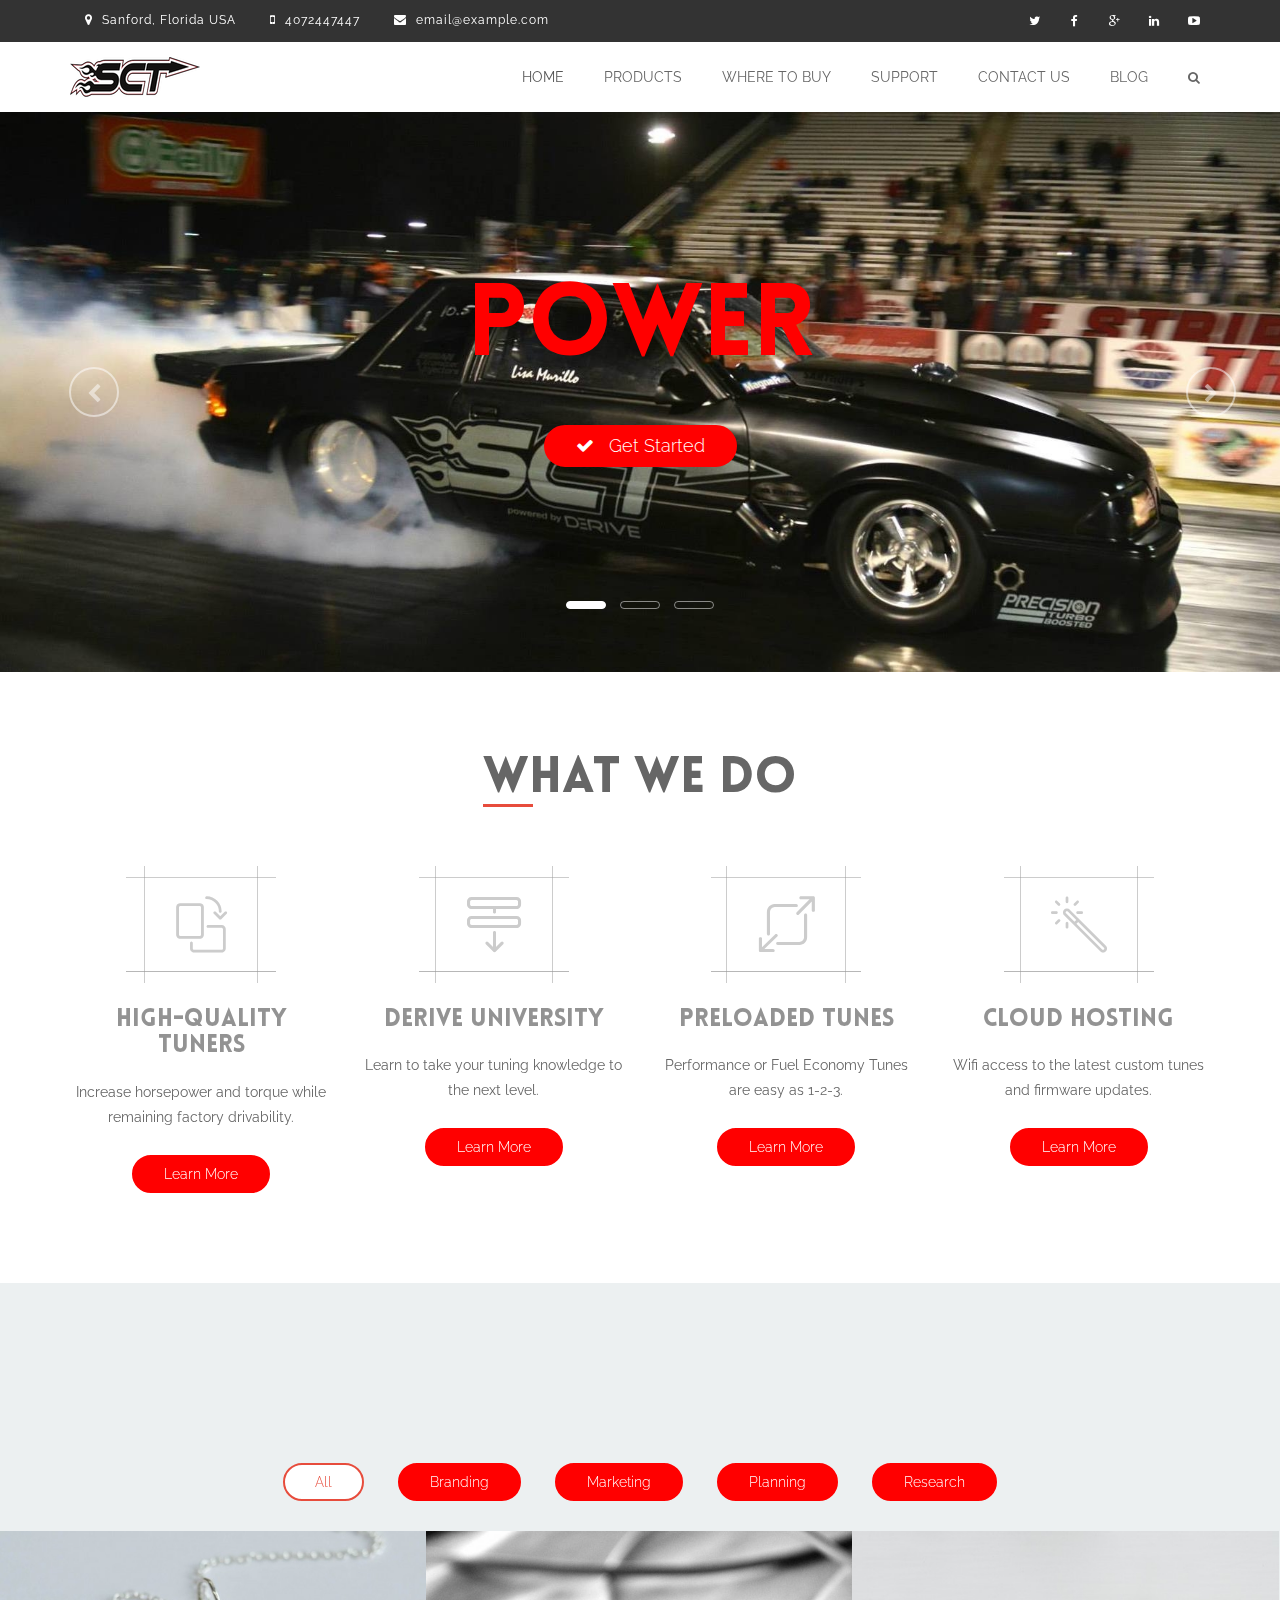
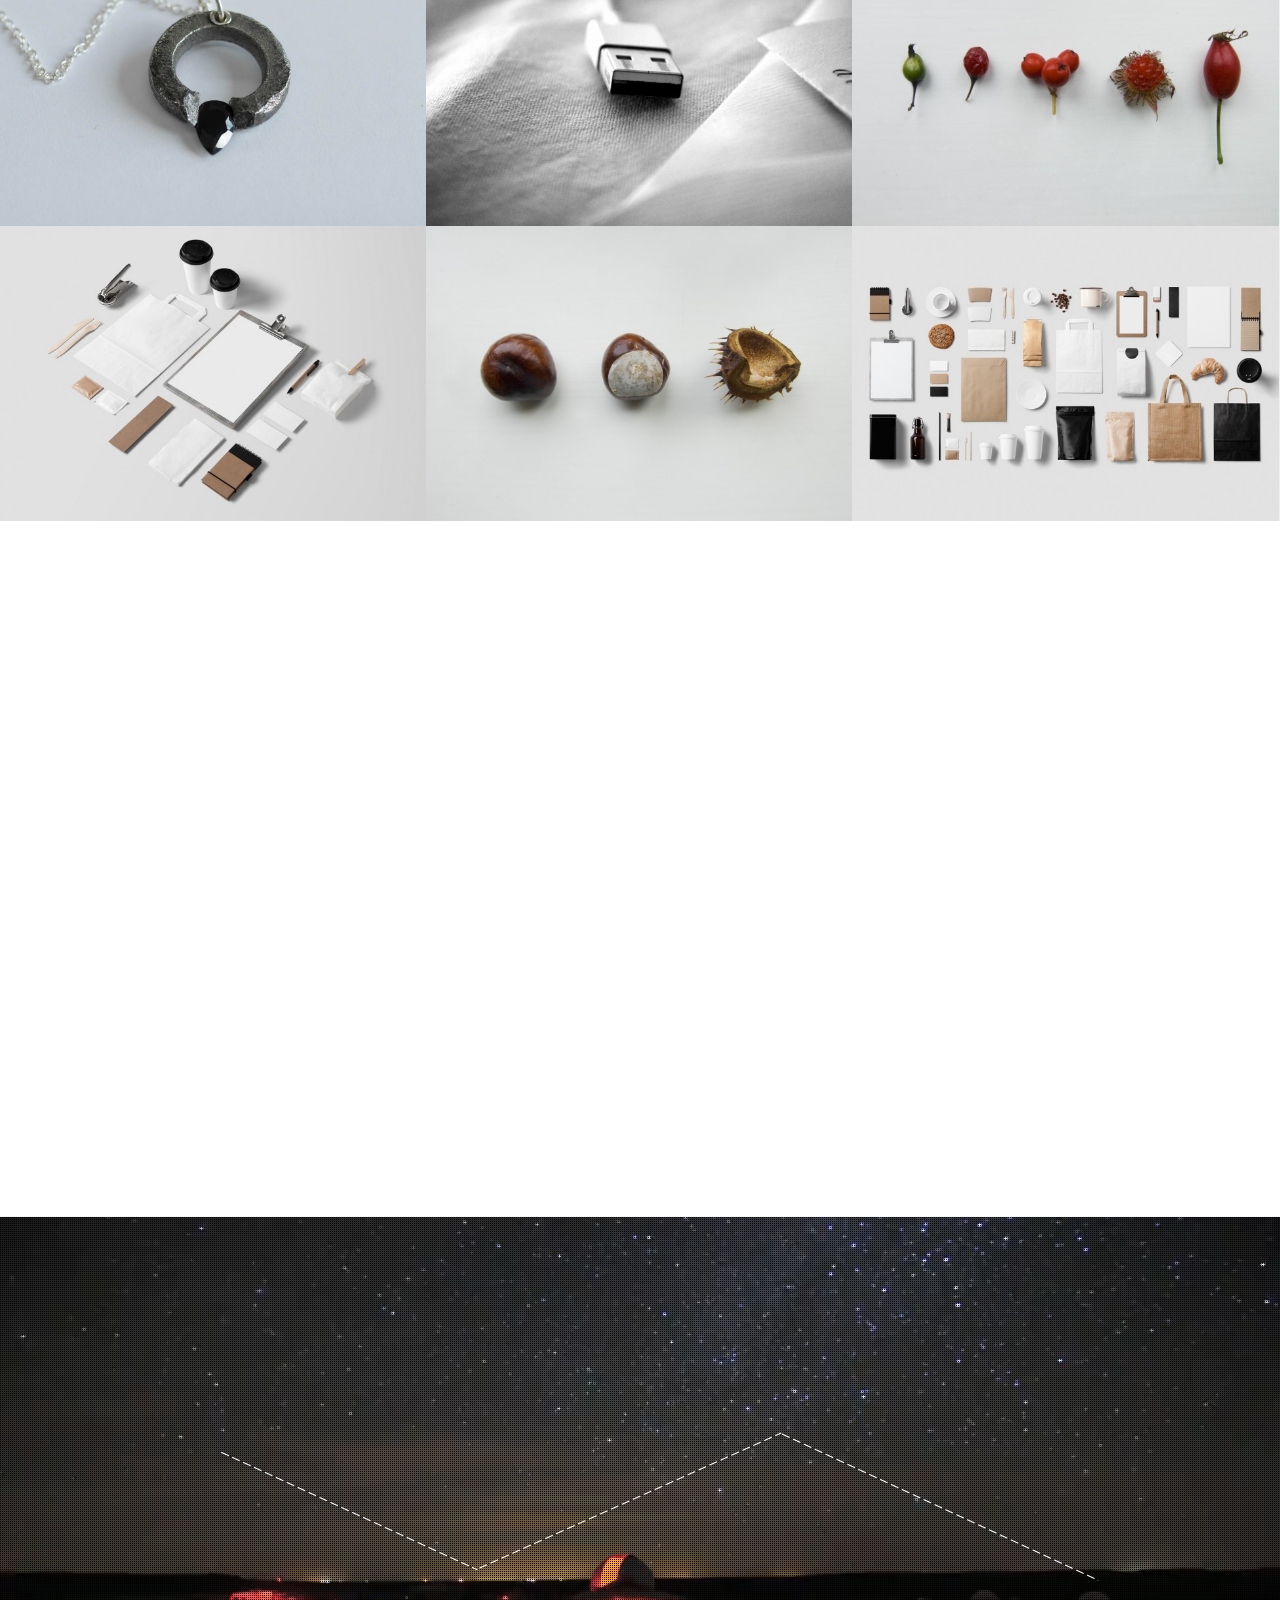
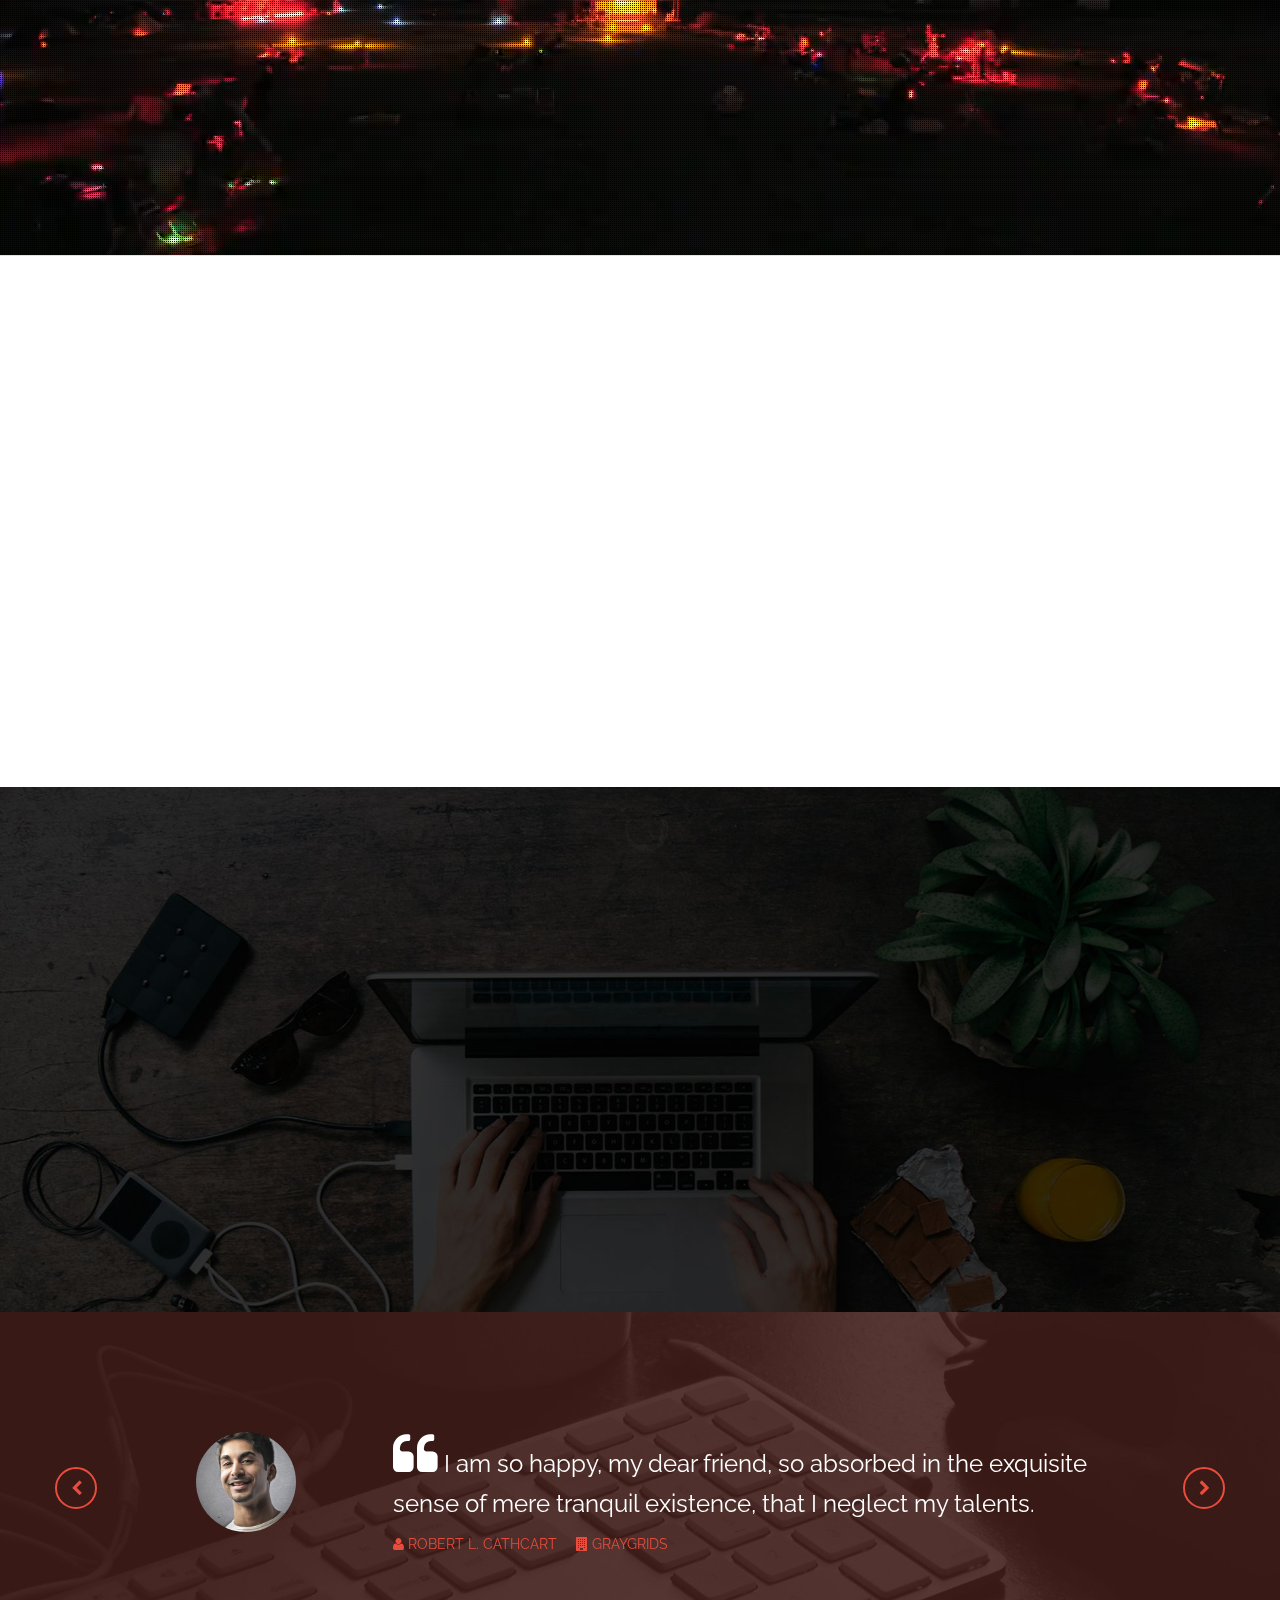
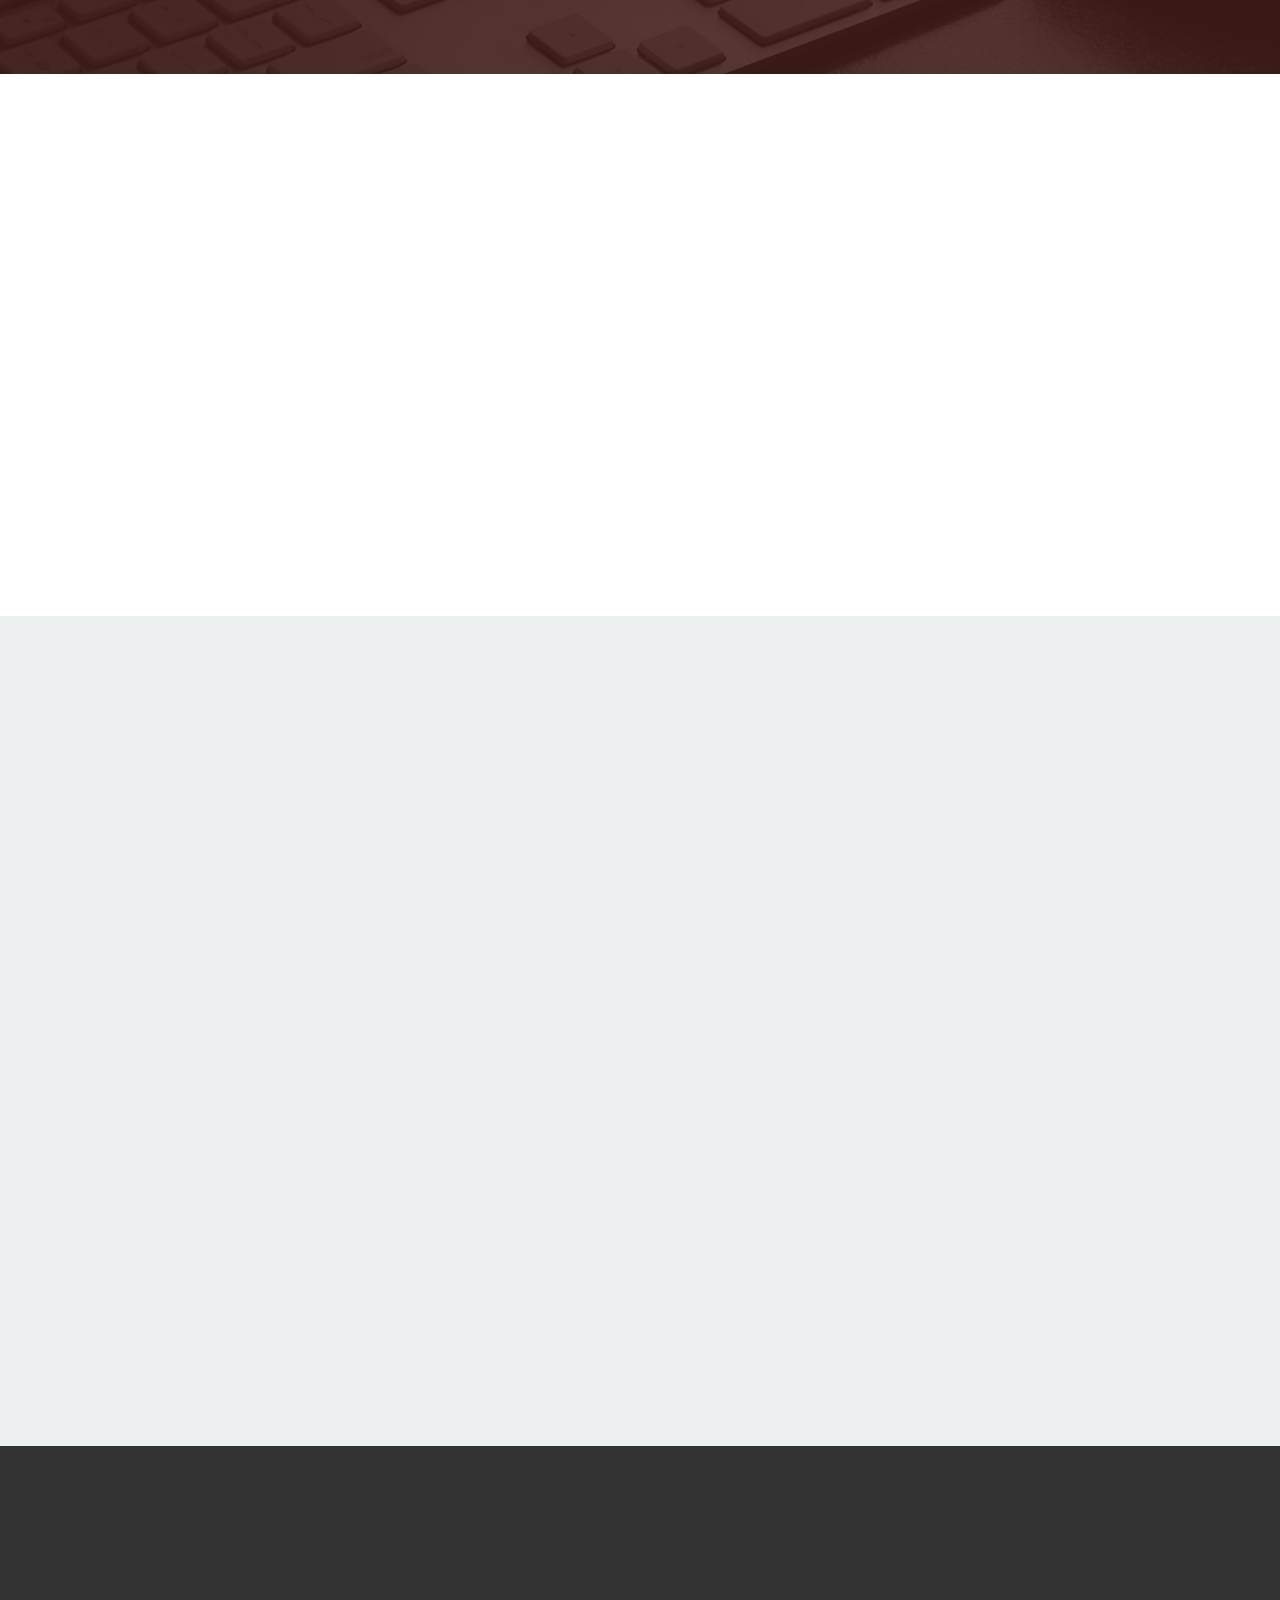
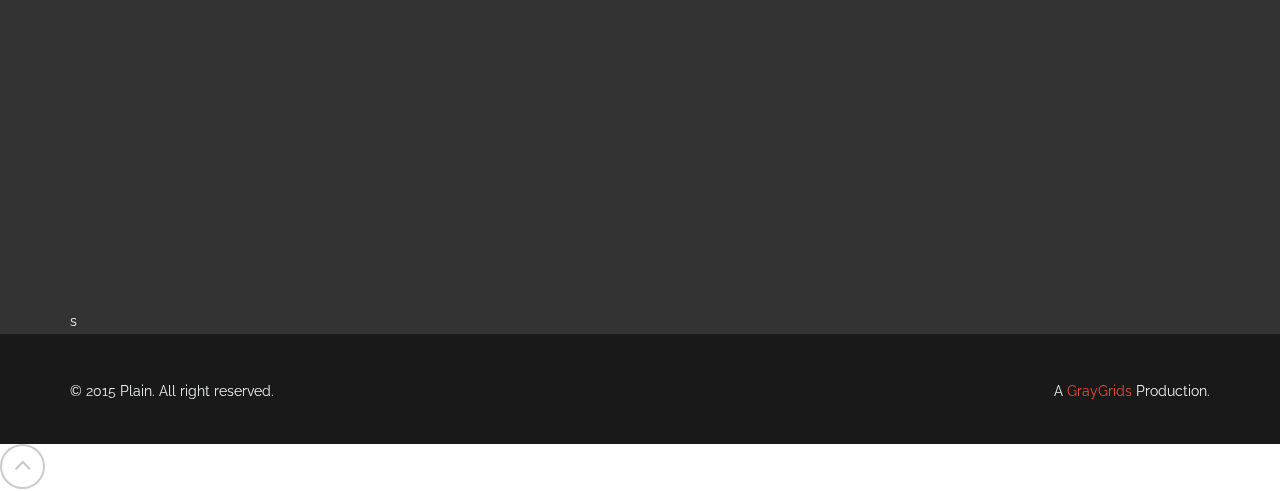
==== index.html @ a9fa66c8 "new images" ====
<!DOCTYPE html>
<html lang="en">

<head>
    <meta charset="utf-8">
    <meta name="viewport" content="width=device-width, initial-scale=1">
    <title>
        SCT Flash
    </title>
    <!-- Bootstrap -->
    <link rel="stylesheet" type="text/css" href="css/bootstrap.css">
    <!-- Main Style -->
    <link rel="stylesheet" type="text/css" href="css/main.css">
    <!-- Responsive Style -->
    <link rel="stylesheet" type="text/css" href="css/responsive.css">
    <!--Fonts-->
    <link rel="stylesheet" media="screen" href="css/font-awesome/font-awesome.min.css">
    <link rel="stylesheet" type="text/css" href="css/plain/plain-fonts.css">


    <link rel="stylesheet" type="text/css" href="css/lovelo/lovelo.css">
    <!-- Extras -->
    <link rel="stylesheet" type="text/css" href="css/owl/owl.carousel.css">
    <link rel="stylesheet" type="text/css" href="css/owl/owl.theme.css">
    <link rel="stylesheet" type="text/css" href="css/animate.css">
    <link rel="stylesheet" type="text/css" href="css/slicknav.css">




    <!-- HTML5 Shim and Respond.js IE8 support of HTML5 elements and media queries -->
    <!--[if lt IE 9]>
    <script src="https://oss.maxcdn.com/libs/html5shiv/3.7.0/html5shiv.js">
    </script>
    <script src="https://oss.maxcdn.com/libs/respond.js/1.4.2/respond.min.js">
    </script>
    <![endif]-->
</head>

<body>

    <!-- Header area wrapper starts -->
    <header id="header-wrap">

        <!-- Roof area starts -->
        <div id="roof" class="hidden-xs">
            <div class="container">

                <!-- Quick Contacts starts -->
                <div class="quick-contacts pull-left">
                    <span>
                <i class="fa fa-map-marker">
                </i>
                Sanford, Florida USA
              </span>
                    <span>
                <i class="fa fa-mobile-phone">
                </i>
                4072447447
              </span>
                    <span>
                <i class="fa fa-envelope">
                </i>
                <a class="__cf_email__" href="/cdn-cgi/l/email-protection" data-cfemail="056068646c6945607d64687569602b666a68">[email&#160;protected]</a><script data-cfhash='f9e31' type="text/javascript">/* <![CDATA[ */!function(t,e,r,n,c,a,p){try{t=document.currentScript||function(){for(t=document.getElementsByTagName('script'),e=t.length;e--;)if(t[e].getAttribute('data-cfhash'))return t[e]}();if(t&&(c=t.previousSibling)){p=t.parentNode;if(a=c.getAttribute('data-cfemail')){for(e='',r='0x'+a.substr(0,2)|0,n=2;a.length-n;n+=2)e+='%'+('0'+('0x'+a.substr(n,2)^r).toString(16)).slice(-2);p.replaceChild(document.createTextNode(decodeURIComponent(e)),c)}p.removeChild(t)}}catch(u){}}()/* ]]> */</script>
              </span>
                </div>
                <!-- Quick Contacts Ends -->

                <!-- Roof Social Links Starts-->
                <div class="social-links text-center pull-right">
                    <a href="#" class="social-link" data-toggle="tooltip" data-placement="bottom" title="Twitter">
                        <i class="fa fa-twitter">
                </i>
                    </a>
                    <a href="#" class="social-link" data-toggle="tooltip" data-placement="bottom" title="Facebook">
                        <i class="fa fa-facebook">
                </i>
                    </a>
                    <a href="#" class="social-link" data-toggle="tooltip" data-placement="bottom" title="Google+">
                        <i class="fa fa-google-plus">
                </i>
                    </a>
                    <a href="#" class="social-link" data-toggle="tooltip" data-placement="bottom" title="LinkedIn">
                        <i class="fa fa-linkedin">
                </i>
                    </a>
                    <a href="#" class="social-link" data-toggle="tooltip" data-placement="bottom" title="YouTube">
                        <i class="fa fa-youtube-play">
                </i>
                    </a>
                </div>
                <!-- Roof Social Links Ends-->

            </div>
        </div>
        <!-- Roof area Ends -->

        <!-- Header area starts -->
        <section id="header">

            <!-- Nav Menu with Logo area starts -->
            <div class="logo-menu">

                <!-- Navbar Starts -->
                <nav class="navbar navbar-default navbar-plain" role="navigation" data-spy="affix" data-offset-top="50">
                    <div class="container">

                        <!-- Brand and toggle get grouped for better mobile display -->
                        <div class="navbar-header">
                            <button type="button" class="navbar-toggle" data-toggle="collapse" data-target="#navbar">
                            </button>
                            <a class="navbar-brand" href="index.html">
                                <img src="images/rsz_sct-logo.png" alt="SCTFLASH HTML5 Template">
                            </a>
                        </div>
                        <!-- Brand and toggle menu for mobile ends -->

                        <!-- Navbar Starts -->
                        <div class="collapse navbar-collapse" id="navbar">
                            <ul class="nav navbar-nav animated-nav navbar-right">
                                <li class="active">
                                    <a href="/">
                       Home
                    </a>     
                                </li>
                                <li class="dropdown dropdown-toggle">
                                    <a href="#" data-toggle="dropdown">
                      Products
                    </a>
                                    <ul class="dropdown-menu">
                                        <li class="dropdown">
                                            <a href="#">
                          Tuners
                        </a>
                                            <ul class="dropdown-menu sub-menu">
                                                <li>
                                                    <a href="about.html">
                              X4
                            </a>
                                                </li>
                                                <li>
                                                    <a href="about2.html">
                              LivewireTS
                            </a>
                                                </li>
                                            </ul>
                                        </li>
                                        <li>
                                            <a href="services.html">
                          Software
                        </a>
                                            
                                        </li>
                                        <li class="dropdown">
                                            <a href="team.html">
                          Accessories
                        </a>
                                            <ul class="dropdown-menu sub-menu">
                                                <li>
                                                    <a href="team1.html">
                              Tuner Accessories
                            </a>
                                                </li>
                                                <li>
                                                    <a href="team2.html">
                              Branded Accessories
                            </a>
                                                </li>
                                                 
                                            </ul>
                                        </li>
                                      
                              
                                    
                                    </ul>
                                </li>
                                <li>
                                    <a href="#">
                      WHERE TO BUY 
                    </a>

                                   
                                </li>
                                <li class="dropdown dropdown-toggle">
                                    <a href="#" data-toggle="dropdown">
                      SUPPORT
                    </a>

                                    <ul class="dropdown-menu">
                                        <li>
                                            <a href="portfolio-col-3.html">
                          Downloads
                        </a>
                                        </li>
                                        <li>
                                            <a href="portfolio-col-4.html">
                          Portfolio (4 column)
                        </a>
                                        </li>
                                        <li>
                                            <a href="portfolio-item.html">
                          Single Project
                        </a>
                                        </li>

                                    </ul>

                                </li>

                                <li>
                                    <a href="#">
                      Contact Us
                    </a>

                                  

                                </li>

                                <li>
                                    <a href="#">
                      Blog
                    </a>

                      
                                </li>

                                <!-- Search in right of nav -->
                                <li class="search">
                                    <a href="#" class="open-search">
                                        <i class="fa fa-search">
                      </i>
                                    </a>
                                </li>
                                <!-- Search Ends -->

                            </ul>

                            <!-- Form for navbar search area -->
                            <form class="full-search">
                                <div class="container">
                                    <input type="text" placeholder="Type to Search">
                                    <a href="#" class="close-search">
                                        <span class="fa fa-times fa-2x">
                      </span>
                                    </a>
                                </div>
                            </form>
                            <!-- Search form ends -->

                        </div>
                    </div>

                    <!-- Mobile Menu Start -->
                    <ul class="wpb-mobile-menu">
                        <li class="active">
                            <a href="/">
                  Home
                </a>
                        </li>
                        <li>
                            <a href="#">
                  Products
                </a>
                            <ul>
                                <li>
                                    <a href="#">
                      About Us
                    </a>
                                    <ul>
                                        <li>
                                            <a href="about.html">
                          About us 1
                        </a>
                                        </li>
                                        <li>
                                            <a href="about2.html">
                          About us 2
                        </a>
                                        </li>
                                    </ul>
                                </li>
                                <li>
                                    <a href="services.html">
                      Services
                    </a>
                                    <ul>
                                        <li>
                                            <a href="services.html">
                          services 1
                        </a>
                                        </li>
                                        <li>
                                            <a href="services2.html">
                          Services 2
                        </a>
                                        </li>
                                    </ul>
                                </li>
                                <li>
                                    <a href="team.html">
                      Our Team
                    </a>
                                    <ul>
                                        <li>
                                            <a href="team1.html">
                          Team Page 1
                        </a>
                                        </li>
                                        <li>
                                            <a href="team2.html">
                          Team Page 2
                        </a>
                                        </li>
                                    </ul>
                                </li>
                                <li>
                                    <a href="pricing.html">
                      Pricing Tables
                    </a>
                                </li>
                                <li>
                                    <a href="faq.html">
                      FAQ Page
                    </a>
                                </li>
                                <li>
                                    <a href="#">
                      Sidebar
                    </a>
                                    <ul>
                                        <li>
                                            <a href="blog-full.html">
                          Full width
                        </a>
                                        </li>
                                        <li>
                                            <a href="blog-sidebar.html">
                          Left Sidebar
                        </a>
                                        </li>
                                        <li>
                                            <a href="sidebar-blog.html">
                          Right Sidebar
                        </a>
                                        </li>
                                    </ul>
                                </li>
                                <li>
                                    <a href="404.html">
                      Page 404
                    </a>
                                </li>
                            </ul>
                        </li>
                        <li>
                            <a href="#">
                  Elements 
                </a>

                            <ul>
                                <li>
                                    <a href="accordions.html">
                      Accordions
                    </a>
                                </li>
                                <li>
                                    <a href="buttons.html">
                      Buttons
                    </a>
                                </li>
                                <li>
                                    <a href="social-icons.html">
                      Social Icons
                    </a>
                                </li>
                                <li>
                                    <a href="map.html">
                      Google Map
                    </a>
                                </li>
                                <li>
                                    <a href="media.html">
                      Media
                    </a>
                                </li>
                                <li>
                                    <a href="progress.html">
                      Progress Bar
                    </a>
                                </li>
                                <li>
                                    <a href="portfolio.html">
                      Portfolio
                    </a>
                                </li>
                                <li>
                                    <a href="carousel.html">
                      Carousel Slider
                    </a>
                                </li>
                                <li>
                                    <a href="pricing.html">
                      Pricing Tables
                    </a>
                                </li>
                                <li>
                                    <a href="notification.html">
                      Notification
                    </a>
                                </li>
                                <li>
                                    <a href="tabs.html">
                      Tabs
                    </a>
                                </li>
                            </ul>

                        </li>
                        <li>
                            <a href="#">
                  Portfolio
                </a>

                            <ul>
                                <li>
                                    <a href="portfolio-col-3.html">
                      Portfolio (3 column)
                    </a>
                                </li>
                                <li>
                                    <a href="portfolio-col-4.html">
                      Portfolio (4 column)
                    </a>
                                </li>
                                <li>
                                    <a href="portfolio-item.html">
                      Single Project
                    </a>
                                </li>

                            </ul>

                        </li>

                        <li>
                            <a href="#">
                  Contact Us
                </a>

                            <ul>
                                <li>
                                    <a href="contact1.html">
                      Contact us Page 1
                    </a>
                                </li>
                                <li>
                                    <a href="contact2.html">
                      Contact us Page 2
                    </a>
                                </li>
                            </ul>

                        </li>

                        <li>
                            <a href="#">
                  Blog
                </a>

                            <ul>
                                <li>
                                    <a href="sidebar-blog.html">
                      Blog View
                    </a>
                                </li>
                                <li>
                                    <a href="blog-single.html">
                      Single Post
                    </a>
                                </li>
                                <li>
                                    <a href="imagepost.html">
                      Image Post
                    </a>
                                </li>
                                <li>
                                    <a href="gallery.html">
                      Gallery Post
                    </a>
                                </li>
                                <li>
                                    <a href="video.html">
                      Video Post
                    </a>
                                </li>
                                <li>
                                    <a href="quote.html">
                      Quote Post
                    </a>
                                </li>
                            </ul>
                        </li>
                    </ul>
                    <!-- Mobile Menu End -->

                </nav>
                <!-- Navbar Ends -->

            </div>
            <!-- Nav Menu and logo area ends -->

            <div id="carousel-area">
                <div id="carousel-slider" class="carousel slide" data-interval="3000">
                    <!-- Indicators -->
                    <ol class="carousel-indicators">
                        <li data-target="#carousel-slider" data-slide-to="0" class="active">
                        </li>
                        <li data-target="#carousel-slider" data-slide-to="1">
                        </li>
                        <li data-target="#carousel-slider" data-slide-to="2">
                        </li>
                    </ol>
                    <div class="carousel-inner">
                        <!-- Carousel Items Strarts-->
                        <div class="item active" style="background-image: url(images/huh/rsz_power.jpg);">
                            <div class="carousel-caption">
                                <h2>
                    POWER
                  </h2>
                              
                                <a class="btn btn-lg btn-common" href="#">
                                    <i class="fa fa-check">
                    </i> Get Started
                                </a>
                            </div>
                        </div>
                        <div class="item" style="background-image: url(images/huh/rsz_passion.jpg);">
                            <div class="carousel-caption">
                                <h2>
                    PASSION
                  </h2>
                                
                                <a class="btn btn-common btn-lg " href="#">
                                    <i class="fa fa-coffee">
                    </i> Learn More
                                </a>
                            </div>
                        </div>
                        <div class="item" style="background-image: url(images/huh/rsz_precision.jpg);">
                            <div class="carousel-caption">
                                <h2>
                    PERFORMANCE
                  </h2>
                               
                                <a class="btn btn-lg btn-common" href="#">
                                    <i class="fa fa-coffee">
                    </i> Learn More
                                </a>
                                <a class="btn btn-common btn-lg" href="#">
                                    <i class="fa fa-check">
                    </i> Purchase Now
                                </a>
                            </div>
                        </div>
                    </div>
                    
                    <!-- Carousel Item Ends -->
                    <a class="left carousel-control" href="#carousel-slider" role="button" data-slide="prev">
                        <i class="fa fa-chevron-left">
              </i>
                    </a>
                    <a class="right carousel-control" href="#carousel-slider" role="button" data-slide="next">
                        <i class="fa fa-chevron-right">
              </i>
                    </a>
                </div>
            </div>
        </section>
        <!-- Main Slider Section End-->
    </header>
    <!-- Header-wrap Section End -->

    <!-- Service Block-1 Section -->
    <section id="service-block-main">

        <!-- Container Starts -->
        <div class="container">

            <h1 class="section-title wow fadeIn animated" data-wow-delay=".2s">
          What We Do
        </h1>
            <div class="row">
                <div class="col-sm-6 col-md-3 text-center">
                    <!-- Service-Block-1 Item Starts -->
                    <div class="service-item wow fadeInUpQuick animated" data-wow-delay=".5s">
                        <div class="icon-wrapper">
                            <i class="icon-Rotate fa-4x">
                </i>
                        </div>
                        <h2>
                High-quality Tuners
              </h2>
                        <p>
                            Increase horsepower and torque while remaining factory drivability.
                        </p>
                        <a href="#" class="btn btn-common">
                Learn More
              </a>
                    </div>
                    <!-- Service-Block-1 Item Ends -->
                </div>

                <div class="col-sm-6 col-md-3 text-center">
                    <!-- Service-Block-1 Item Starts -->
                    <div class="service-item wow fadeInUpQuick animated" data-wow-delay=".8s">
                        <div class="icon-wrapper">
                            <i class="icon-Backward fa-4x">
                </i>
                        </div>
                        <h2>
                Derive University
              </h2>
                        <p>
                            Learn to take your tuning knowledge to the next level.
                        </p>
                        <a href="#" class="btn btn-common">
                Learn More
              </a>
                    </div>
                    <!-- Service-Block-1 Item Ends -->
                </div>

                <div class="col-sm-6 col-md-3 text-center">
                    <!-- Service-Block-1 Item Starts -->
                    <div class="service-item wow fadeInUpQuick animated" data-wow-delay="1.1s">
                        <div class="icon-wrapper">
                            <i class="icon-Bigger fa-4x">
                </i>
                        </div>
                        <h2>
                Preloaded Tunes
              </h2>
                        <p>
                            Performance or Fuel Economy Tunes are easy as 1-2-3.    
                        </p>
                        <a href="#" class="btn btn-common">
                Learn More
              </a>
                    </div>
                    <!-- Service-Block-1 Item Ends -->
                </div>

                <div class="col-sm-6 col-md-3 text-center">
                    <!-- Service-Block-1 Item Starts -->
                    <div class="service-item  wow fadeInUpQuick animated" data-wow-delay="1.4s">
                        <div class="icon-wrapper">
                            <i class="icon-MagicWand fa-4x">
                </i>
                        </div>
                        <h2>
                Cloud Hosting
              </h2>
                        <p>
                            Wifi access to the latest custom tunes and firmware updates.
                        </p>
                        <a href="#" class="btn btn-common">
                Learn More
              </a>
                    </div>
                </div>
                <!-- Service-Block-1 Item Ends -->
            </div>
        </div>
        <!-- Container Ends -->
    </section>
    <!-- Service Main Section Ends -->


    <!-- Portfolio Section -->
    <section id="portfolio">

        <!-- Container Starts -->
        <div class="container">
            <h1 class="section-title wow fadeInUpQuick">
          Products
        </h1>
        </div>
        <!-- Container Ends -->

        <!-- Portfolio Controller/Buttons -->
        <div class="controls text-center">
            <a class="filter btn btn-common" data-filter="all">
          All 
        </a>
            <a class="filter btn btn-common" data-filter=".branding">
          Branding 
        </a>
            <a class="filter btn btn-common" data-filter=".marketing">
          Marketing
        </a>
            <a class="filter btn btn-common" data-filter=".planning">
          Planning 
        </a>
            <a class="filter btn btn-common" data-filter=".research">
          Research 
        </a>
        </div>
        <!-- Portfolio Controller/Buttons Ends-->


        <!-- Portfolio Items Wrapper Starts-->
        <div id="portfolio-items" class="portfolio-items text-center">

            <!-- Portfolio Item Starts -->
            <div class="mix marketing planning">
                <figure class="effect-layla">
                    <img src="images/portfolio/img1.jpg">
                    <figcaption>
                        <h3>
                Ornaments with love
              </h3>
                        <div class="portfolio-category">
                            <span>Marketing</span>, <span>Planning</span>
                        </div>
                    </figcaption>
                </figure>
            </div>
            <!-- Portfolio Item Ends -->

            <!-- Portfolio Item Starts -->
            <div class="mix branding planning">
                <figure class="effect-layla">
                    <img src="images/portfolio/img2.jpg">
                    <figcaption>
                        <h3>
                Yes i love technolog
              </h3>
                        <div class="portfolio-category">
                            <span>Branding</span>, <span>Planning</span>
                        </div>
                    </figcaption>
                </figure>
            </div>
            <!-- Portfolio Item Ends -->

            <!-- Portfolio Item Starts -->
            <div class="mix branding research">
                <figure class="effect-layla">
                    <img src="images/portfolio/img3.jpg">
                    <figcaption>
                        <h3>
                Love to take differe
              </h3>
                        <div class="portfolio-category">
                            <span>Branding</span>, <span>Research</span>
                        </div>
                    </figcaption>
                </figure>
            </div>
            <!-- Portfolio Item Ends -->

            <!-- Portfolio Item Starts -->
            <div class="mix marketing research">
                <figure class="effect-layla">
                    <img src="images/portfolio/img4.jpg">
                    <figcaption>
                        <h3>
                Working With Differe
              </h3>
                        <div class="portfolio-category">
                            <span>Branding</span>, <span>Research</span>
                        </div>
                    </figcaption>
                </figure>
            </div>
            <!-- Portfolio Item Ends -->

            <!-- Portfolio Item Starts -->
            <div class="mix marketing planning">
                <figure class="effect-layla">
                    <img src="images/portfolio/img5.jpg">
                    <figcaption>
                        <h3>
                Love to take differe
              </h3>
                        <div class="portfolio-category">
                            <span>Branding</span>, <span>Research</span>
                        </div>
                    </figcaption>
                </figure>
            </div>
            <!-- Portfolio Item Ends -->

            <!-- Portfolio Item Starts -->
            <div class="mix planning research">
                <figure class="effect-layla">
                    <img src="images/portfolio/img6.jpg">
                    <figcaption>
                        <h3>
                Working With Differe
              </h3>
                        <div class="portfolio-category">
                            <span>Branding</span>, <span>Research</span>
                        </div>
                    </figcaption>
                </figure>
            </div>
            <!-- Portfolio Item Ends -->

        </div>
        <!-- Portfolio Items Wrapper Ends-->
    </section>
    <!-- Portfolio Section Ends -->

    <!-- Other Services Section -->
    <section id="other-services">
        <div class="container">
            <!-- Container Starts -->
            <h1 class="section-title wow fadeInUp">
          Other Services
        </h1>
            <div class="row">

                <!-- Other Service Item Wrapper Starts -->
                <div class="col-sm-6 col-md-6">
                    <article class="other-service-item wow fadeInUp" data-wow-delay=".5s">
                        <div class="icon">
                            <i class="icon-Palette icon-medium"></i>
                        </div>
                        <div class="service-content">
                            <h3>50+ Pages and Elements</h3>
                            <p>
                                Vestibulum ante ipsum primis in fauc ibus orci luctus etultrices. Lorem ipsum dolor sit.
                            </p>
                        </div>
                    </article>
                    <article class="other-service-item wow fadeInUp" data-wow-delay=".8s">
                        <div class="icon">
                            <i class="icon-Eyeunhide icon-medium"></i>
                        </div>
                        <div class="service-content">
                            <h3>Clean and Creative UI</h3>
                            <p>
                                Vestibulum ante ipsum primis in fauc ibus orci luctus etultrices. Lorem ipsum dolor sit.
                            </p>
                        </div>
                    </article>
                    <article class="other-service-item no-gap-bottom  wow fadeInUp" data-wow-delay="1.2s">
                        <div class="icon">
                            <i class="icon-Paintbucket icon-medium"></i>
                        </div>
                        <div class="service-content">
                            <h3>Unlimited Colors</h3>
                            <p>
                                Vestibulum ante ipsum primis in fauc ibus orci luctus etultrices. Lorem ipsum dolor sit.
                            </p>
                        </div>
                    </article>
                </div>
                <!-- Other Service Item Wrapper Ends -->

                <!-- Other Service Image -->
                <div class="col-sm-6 com-md-6 wow fadeInRightQuick" data-wow-delay=".2s">
                    <img src="images/about/other-services.png" class="img-responsive" alt="">
                </div>
                <!-- Other Service Image Ends-->

            </div>
        </div>
        <!-- Container Ends -->
    </section>
    <!-- Other Services Section End -->

    <!-- Progress Section -->
    <section id="progress" style="width: 100%; height: 100%;" data-vide-bg="images/video/progress-bg" data-vide-options="position: 0% 50%">
        <!-- Progress Inner Starts -->
        <div class="progress-inner">
            <!-- Container Starts -->
            <div class="container">
                <h1 class="section-title wow fadeInUpQuick">
            Our Work Progress
          </h1>
                <!-- Row Starts -->
                <div class="row">
                    <!-- Progress Items Starts -->
                    <div class="our-progress text-center">
                        <div class="col-md-3 progress-item wow bounceIn" data-wow-delay=".2s">
                            <div class="icon-effect">
                                <i class="icon-Zoom">
                  </i>
                            </div>
                            <h3>
                  Research
                </h3>
                            <p>
                                Lorem Ipsum is simply dummy text of the printing and typesetting industry. Lorem Ipsum has been the industry's standard
                            </p>
                        </div>
                        <div class="col-md-3 progress-item progress-bottom wow bounceIn" data-wow-delay=".5s">
                            <div class="icon-effect">
                                <i class="icon-Brush">
                  </i>
                            </div>
                            <h3>
                  Design
                </h3>
                            <p>
                                Lorem Ipsum is simply dummy text of the printing and typesetting industry. Lorem Ipsum has been the industry's standard
                            </p>
                        </div>
                        <div class="col-md-3 progress-item wow bounceIn" data-wow-delay=".8s">
                            <div class="icon-effect">
                                <i class="icon-CodeSnippet">
                  </i>
                            </div>
                            <h3>
                  Code
                </h3>
                            <p>
                                Lorem Ipsum is simply dummy text of the printing and typesetting industry. Lorem Ipsum has been the industry's standard
                            </p>
                        </div>
                        <div class="col-md-3 progress-item progress-bottom wow bounceIn" data-wow-delay="1.3s">
                            <div class="icon-effect">
                                <i class="icon-Backward">
                  </i>
                            </div>
                            <h3>
                  Launch
                </h3>
                            <p>
                                Lorem Ipsum is simply dummy text of the printing and typesetting industry. Lorem Ipsum has been the industry's standard
                            </p>
                        </div>
                    </div>
                    <!-- Progress Items Ends -->
                </div>
                <!-- Row Ends -->
            </div>
            <!-- Container Ends -->
        </div>
        <!-- Progress Inner Ends -->
    </section>
    <!-- Progress Section End -->

    
    <!-- Clients Section -->
    <section id="clients">
        <!-- Container Ends -->
        <div class="container">
            <h1 class="section-title wow fadeInUpQuick" data-wow-delay=".5s">
          Clients
        </h1>
            <div class="wow fadeInUpQuick" data-wow-delay=".9s">
                <!-- Row and Scroller Wrapper Starts -->
                <div class="row" id="clients-scroller">
                    <div class="client-item-wrapper">
                        <img src="images/clients/img1.png" alt="">
                    </div>
                    <div class="client-item-wrapper">
                        <img src="images/clients/img2.png" alt="">
                    </div>
                    <div class="client-item-wrapper">
                        <img src="images/clients/img3.png" alt="">
                    </div>
                    <div class="client-item-wrapper">
                        <img src="images/clients/img4.png" alt="">
                    </div>
                    <div class="client-item-wrapper">
                        <img src="images/clients/img5.png" alt="">
                    </div>
                    <div class="client-item-wrapper">
                        <img src="images/clients/img6.png" alt="">
                    </div>
                </div>
                <!-- Row and Scroller Wrapper Starts -->
            </div>
        </div>
        <!-- Container Ends -->
    </section>
    <!-- Client Section End -->


    <!-- Cool Facts Section -->
    <section id="cool-facts" data-0="background-position:0px -200px;" data-10000="background-position:0px 2000;">
        <!-- Container Starts -->
        <div class="container">
            <h1 class="section-title wow fadeInUpQuick">
          Some Cool Facts
        </h1>
            <!-- Row Starts -->
            <div class="row">
                <div class="col-md-4">
                    <!-- Fact Block Starts -->
                    <div class="fact-block clearfix wow fadeInUp" data-wow-delay=".3s">
                        <div class="fact-count text-center">
                            <i class="icon-Backward fa-5x">
                </i>
                            <h3>
                  <span class="counter">
                    478
                  </span>
                </h3>
                            <h4>
                  Projects Done
                </h4>
                        </div>
                    </div>
                    <!-- Fact Block Ends -->
                </div>
                <div class="col-md-4">
                    <!-- Fact Block Starts -->
                    <div class="fact-block clearfix wow fadeInUp" data-wow-delay=".8s">
                        <div class="fact-count text-center">
                            <i class="icon-CodeSnippet fa-5x">
                </i>
                            <h3>
                  <span class="counter">
                    78545
                  </span>
                </h3>
                            <h4>
                  Lines Coded
                </h4>
                        </div>
                    </div>
                    <!-- Fact Block Ends -->
                </div>
                <div class="col-md-4">
                    <!-- Fact Block Starts -->
                    <div class="fact-block clearfix wow fadeInUp" data-wow-delay="1.1s">
                        <div class="fact-count text-center">
                            <i class="icon-Photo fa-5x">
                </i>
                            <h3>
                  <span class="counter">
                    398
                  </span>
                </h3>
                            <h4>
                  Happy Clients
                </h4>
                        </div>
                    </div>
                    <!-- Fact Block Ends -->
                </div>
            </div>
            <!-- Row Ends -->
        </div>
        <!-- Container Ends -->
    </section>
    <!-- Cool Facts Section End -->

    <!-- Testimonial Section -->
    <section id="testimonial">
        <!-- Carousel Inner Starts -->
        <div class="testimonial-inner">
            <!-- Container Starts -->
            <div class="container">
                <!-- Row Starts -->
                <div class='row'>
                    <div class="carousel slide" data-ride="carousel" id="testimonial-carousel">
                        <!-- Carousel Items / Quotes -->
                        <div class="carousel-inner">
                            <div class="item active">
                                <blockquote>
                                    <div class="col-sm-3 text-center animated zoomIn">
                                        <img class="img-circle" src="images/testimonial/img1.jpg" alt="">
                                    </div>
                                    <div class="col-sm-9 animated delay-0-5 fadeInUp">
                                        <p>
                                            <i class="fa fa-quote-left fa-2x">
                        </i> I am so happy, my dear friend, so absorbed in the exquisite sense of mere tranquil existence, that I neglect my talents.
                                        </p>
                                        <small>
                        <span class="name">
                          <i class="fa fa-user">
                          </i>
                          Robert L. Cathcart 
                        </span>
                        <span class="company">
                          <i class="fa fa-building">
                          </i>
                          GrayGrids
                        </span>
                      </small>
                                    </div>
                                </blockquote>
                            </div>

                            <div class="item">
                                <blockquote>
                                    <div class="col-sm-3 text-center animated zoomIn">
                                        <img class="img-circle" src="images/testimonial/img2.jpg" alt="">
                                    </div>
                                    <div class="col-sm-9 animated delay-0-5 fadeInUp">
                                        <p>
                                            <i class="fa fa-quote-left fa-2x">
                        </i> I am so happy, my dear friend, so absorbed in the exquisite sense of mere tranquil existence, that I neglect my talents.
                                        </p>
                                        <small>
                        <span class="name">
                          <i class="fa fa-user">
                          </i>
                          Robert L. Cathcart 
                        </span>
                        <span class="company">
                          <i class="fa fa-building">
                          </i>
                          GrayGrids
                        </span>
                      </small>
                                    </div>
                                </blockquote>
                            </div>

                            <div class="item">
                                <blockquote>
                                    <div class="col-sm-3 text-center animated zoomIn">
                                        <img class="img-circle" src="images/testimonial/img3.jpg" alt="">
                                    </div>
                                    <div class="col-sm-9 animated delay-0-5 fadeInUp">
                                        <p>
                                            <i class="fa fa-quote-left fa-2x">
                        </i> I am so happy, my dear friend, so absorbed in the exquisite sense of mere tranquil existence, that I neglect my talents.
                                        </p>
                                        <small>
                        <span class="name">
                          <i class="fa fa-user">
                          </i>
                          Robert L. Cathcart 
                        </span>
                        <span class="company">
                          <i class="fa fa-building">
                          </i>
                          GrayGrids
                        </span>
                      </small>
                                    </div>
                                </blockquote>
                            </div>
                        </div>
                        <!-- Carousel Buttons Next/Prev -->
                        <a data-slide="prev" href="#testimonial-carousel" class="left carousel-control">
                            <i class="fa fa-chevron-left">
                </i>
                        </a>
                        <a data-slide="next" href="#testimonial-carousel" class="right carousel-control">
                            <i class="fa fa-chevron-right">
                </i>
                        </a>
                    </div>
                </div>
                <!-- Row Ends -->
            </div>
            <!-- Container Ends -->
        </div>
        <!-- Testimonial Ends -->
    </section>
    <!-- Testimonial Section End -->

    <!-- Team Section -->
    <section id="team">
        <!-- Container Starts -->
        <div class="container">

            <h1 class="section-title wow fadeInDown" data-wow-delay=".5s">
          Who We Are
        </h1>
            <!-- Row Starts -->
            <div class="row">

                <div class="col-sm-6 col-md-3">
                    <!-- Team Item Starts -->
                    <div class="team-item wow fadeInUpQuick" data-wow-delay="1s">
                        <figure>
                            <img src="images/team/img1.jpg" alt="">
                            <div class="info">
                                <h2>
                    Musharrof Chy
                  </h2>
                                <p>
                                    Jr. Frontend Developer
                                </p>
                            </div>
                            <figcaption>
                                <div class="social">
                                    <ul>
                                        <li>
                                            <a href="#">
                                                <i class="fa fa-facebook">
                          </i>
                                            </a>
                                        </li>
                                        <li>
                                            <a href="#">
                                                <i class="fa fa-twitter">
                          </i>
                                            </a>
                                        </li>
                                        <li>
                                            <a href="#">
                                                <i class="fa fa-linkedin">
                          </i>
                                            </a>
                                        </li>
                                        <li>
                                            <a href="#">
                                                <i class="fa fa-google-plus">
                          </i>
                                            </a>
                                        </li>
                                    </ul>
                                </div>
                            </figcaption>
                        </figure>
                    </div>
                    <!-- Team Item Ends -->
                </div>


                <div class="col-sm-6 col-md-3">
                    <!-- Team Item Starts -->
                    <div class="team-item wow fadeInUpQuick" data-wow-delay="1.4s">
                        <figure>
                            <img src="images/team/img2.jpg" alt="">
                            <div class="info">
                                <h2>
                    Justyna Michallek
                  </h2>
                                <p>
                                    Business Manager
                                </p>
                            </div>
                            <figcaption>
                                <div class="social">
                                    <ul>
                                        <li>
                                            <a href="#">
                                                <i class="fa fa-facebook">
                          </i>
                                            </a>
                                        </li>
                                        <li>
                                            <a href="#">
                                                <i class="fa fa-twitter">
                          </i>
                                            </a>
                                        </li>
                                        <li>
                                            <a href="#">
                                                <i class="fa fa-linkedin">
                          </i>
                                            </a>
                                        </li>
                                        <li>
                                            <a href="#">
                                                <i class="fa fa-google-plus">
                          </i>
                                            </a>
                                        </li>
                                    </ul>
                                </div>
                            </figcaption>
                        </figure>
                    </div>
                    <!-- Team Item Starts -->
                </div>

                <div class="col-sm-6 col-md-3">
                    <!-- Team Item Starts -->
                    <div class="team-item wow fadeInUpQuick" data-wow-delay="1.8s">
                        <figure>
                            <img src="images/team/img3.jpg" alt="">
                            <div class="info">
                                <h2>
                    Antonio U.
                  </h2>
                                <p>
                                    Intern designer
                                </p>
                            </div>
                            <figcaption>
                                <div class="social">
                                    <ul>
                                        <li>
                                            <a href="#">
                                                <i class="fa fa-facebook">
                          </i>
                                            </a>
                                        </li>
                                        <li>
                                            <a href="#">
                                                <i class="fa fa-twitter">
                          </i>
                                            </a>
                                        </li>
                                        <li>
                                            <a href="#">
                                                <i class="fa fa-linkedin">
                          </i>
                                            </a>
                                        </li>
                                        <li>
                                            <a href="#">
                                                <i class="fa fa-google-plus">
                          </i>
                                            </a>
                                        </li>
                                    </ul>
                                </div>
                            </figcaption>
                        </figure>
                    </div>
                    <!-- Team Item Ends -->
                </div>

                <div class="col-sm-6 col-md-3">
                    <!-- Team Item Starts -->
                    <div class="team-item wow fadeInUpQuick" data-wow-delay="2.2s">
                        <figure>
                            <img src="images/team/img4.jpg" alt="">
                            <div class="info">
                                <h2>
                    Darrell S. Allen
                  </h2>
                                <p>
                                    Chief Technical Officer
                                </p>
                            </div>
                            <figcaption>
                                <div class="social">
                                    <ul>
                                        <li>
                                            <a href="#">
                                                <i class="fa fa-facebook">
                          </i>
                                            </a>
                                        </li>
                                        <li>
                                            <a href="#">
                                                <i class="fa fa-twitter">
                          </i>
                                            </a>
                                        </li>
                                        <li>
                                            <a href="#">
                                                <i class="fa fa-linkedin">
                          </i>
                                            </a>
                                        </li>
                                        <li>
                                            <a href="#">
                                                <i class="fa fa-google-plus">
                          </i>
                                            </a>
                                        </li>
                                    </ul>
                                </div>
                            </figcaption>
                        </figure>
                    </div>
                    <!-- Team Item Ends -->
                </div>

            </div>
            <!-- Row Ends -->
        </div>
        <!-- Container Ends -->
    </section>
    <!-- Team Section End -->

    <!-- Blog Section -->
    <section id="blog">
        <!-- Container Starts -->
        <div class="container">
            <h1 class="section-title wow fadeInUpQuick">
          From The Blog
        </h1>
            <!-- Row Starts -->
            <div class="row">

                <div class="col-lg-4 col-md-4 col-sm-12 col-xs-12 blog-item">
                    <!-- Blog Item Starts -->
                    <div class="blog-item-wrapper wow fadeIn" data-wow-delay="0.3s">
                        <div class="blog-item-img">
                            <a href="#">
                                <img src="images/blog/home-items/img1.jpg" alt="">
                            </a>
                            <a href="#" class="blog-category">
                                <i class="fa fa-folder-open-o"></i> Business Plan
                            </a>
                        </div>
                        <div class="blog-item-text">
                            <a href="#">
                                <h3>
                    Starting a Business Guide
                  </h3>
                            </a>
                            <p>
                                Lorem Ipsum is simply dummy text of the printing and typesetting industry. Lorem Ipsum has been the industry’s standard dummy text ever since the 1500s, when an unknown printer took a galley of type and scrambled it to make a type specimen book. It has survived not only five centuries, but also the leap into...
                            </p>
                            <div class="blog-item-info">
                                <a href="#">
                                    <i class="fa fa-clock-o">
                    </i> Sept 13
                                </a>
                                <a href="#">
                                    <i class="fa fa-comments">
                    </i> 9 Comments
                                </a>
                                <a href="#">
                                    <i class="fa fa-user">
                    </i> Musharrof
                                </a>
                            </div>
                        </div>
                    </div>
                    <!-- Blog Item Wrapper Ends-->
                </div>

                <div class="col-lg-4 col-md-4 col-sm-12 col-xs-12 blog-item">
                    <!-- Blog Item Wrapper Start-->
                    <div class="blog-item-wrapper wow fadeIn" data-wow-delay="0.6s">
                        <div class="blog-item-img">
                            <a href="#">
                                <img src="images/blog/home-items/img2.jpg" alt="">
                            </a>
                            <a href="#" class="blog-category">
                                <i class="fa fa-folder-open-o"></i> Daily Life
                            </a>
                        </div>
                        <div class="blog-item-text">
                            <a href="#">
                                <h3>
                    Plan for what is difficult
                  </h3>
                            </a>
                            <p>
                                Lorem Ipsum is simply dummy text of the printing and typesetting industry. Lorem Ipsum has been the industry’s standard dummy text ever since the 1500s, when an unknown printer took a galley of type and scrambled it to make a type specimen book. It has survived not only five centuries, but also the leap into...
                            </p>

                            <div class="blog-item-info">
                                <a href="#">
                                    <i class="fa fa-clock-o">
                    </i> Sept 13
                                </a>
                                <a href="#">
                                    <i class="fa fa-comments">
                    </i> 9 Comments
                                </a>
                                <a href="#">
                                    <i class="fa fa-user">
                    </i> Imran
                                </a>

                            </div>
                        </div>
                    </div>
                    <!-- Blog Item Wrapper Ends-->
                </div>

                <div class="col-lg-4 col-md-4 col-sm-12 col-xs-12 blog-item">
                    <!-- Blog Item Wrapper Starts-->
                    <div class="blog-item-wrapper wow fadeIn" data-wow-delay="0.9s">
                        <div class="blog-item-img">
                            <a href="#">
                                <img src="images/blog/home-items/img3.jpg" alt="">
                            </a>
                            <a href="#" class="blog-category">
                                <i class="fa fa-folder-open-o"></i> Daily Life
                            </a>
                        </div>
                        <div class="blog-item-text">
                            <a href="#">
                                <h3>
                     Colorful Easter Eggs
                  </h3>
                            </a>
                            <p>
                                Lorem Ipsum is simply dummy text of the printing and typesetting industry. Lorem Ipsum has been the industry’s standard dummy text ever since the 1500s, when an unknown printer took a galley of type and scrambled it to make a type specimen book. It has survived not only five centuries, but also the leap into...
                            </p>
                            <div class="blog-item-info">
                                <a href="#">
                                    <i class="fa fa-clock-o">
                    </i> Sept 13
                                </a>
                                <a href="#">
                                    <i class="fa fa-comments">
                    </i> 9 Comments
                                </a>
                                <a href="#">
                                    <i class="fa fa-user">
                    </i> Arman
                                </a>

                            </div>
                        </div>
                    </div>
                    <!-- Blog Item Wrapper Ends-->
                </div>
            </div>
            <!-- Row Ends -->
        </div>
        <!-- Container Ends -->
    </section>
    <!-- blog Section End -->

    <!-- Footer Section -->
    <footer>
        <!-- Container Starts -->
        <div class="container">
            <!-- Row Starts -->
            <div class="row">
                <!-- Footer Widget Starts -->
                <div class="footer-widget col-md-3 col-xs-12 wow fadeIn">
                    <h3 class="small-title">
              ABOUT Liner
            </h3>
                    <p>
                        <img src="images/rsz_sct-logo.png" alt="">
                    </p>
                    <p>
                        I should be incapable of drawing a single stroke at the present moment.
                    </p>

                    <div class="social-links-bordered">
                        <a href="#" class="social-link" data-toggle="tooltip" data-placement="bottom" title="Twitter">
                            <i class="fa fa-twitter">
                </i>
                        </a>
                        <a href="#" class="social-link" data-toggle="tooltip" data-placement="bottom" title="Facebook">
                            <i class="fa fa-facebook">
                </i>
                        </a>
                        <a href="#" class="social-link" data-toggle="tooltip" data-placement="bottom" title="Google+">
                            <i class="fa fa-google-plus">
                </i>
                        </a>
                        <a href="#" class="social-link" data-toggle="tooltip" data-placement="bottom" title="LinkedIn">
                            <i class="fa fa-linkedin">
                </i>
                        </a>
                    </div>
                </div>
                <!-- Footer Widget Ends -->

                <!-- Footer Widget Starts -->
                <div class="footer-widget col-md-3 col-xs-12 wow fadeIn" data-wow-delay=".2s">
                    <h3 class="small-title">
              Latest Tweets
            </h3>
                    <ul class="recent-tweets">
                        <li class="tweet">
                            My <a href="#">@Quora</a>
                            <span class="tweet-text">
                  answer to What's the best FAQ plugin for WordPress?
                </span>
                            <a href="#">qr.ae/RFTbIGa</a>
                            <span class="tweet-date">
                  August 21, 2015 10:29pm
                </span>
                        </li>


                        <li class="tweet">
                            WPB Advanced FAQ | Probably The Best WordPress FAQ Plugin <a href="#">wpbean.com/wpb-advanced-faq-pr…</a>
                            <span class="tweet-text">
                  via
                </span>
                            <a href="#">@wpbean</a>
                            <span class="tweet-date">
                  August 19, 2015 8:49 am
                </span>
                        </li>


                    </ul>
                </div>
                <!-- Footer Widget Ends -->

                <!-- Footer Widget Starts -->
                <div class="footer-widget col-md-3 col-xs-12 wow fadeIn" data-wow-delay=".5s">
                    <h3 class="small-title">
              Flicker Gallery
            </h3>
                    <div class="plain-flicker-gallery">
                        <a href="#" title="Pan Masala"><img src="images/flicker/img1.jpg" alt=""></a>
                        <a href="#" title="Sports Template for Joomla"><img src="images/flicker/img2.jpg" alt=""></a>
                        <a href="" title="Apple Keyboard"><img src="images/flicker/img3.jpg" alt=""></a>
                        <a href="" title="Hard Working"><img src="images/flicker/img4.jpg" alt=""></a>
                        <a href="" title="Smile"><img src="images/flicker/img5.jpg" alt=""></a>
                        <a href="" title="Puzzle"><img src="images/flicker/img6.jpg" alt=""></a>
                    </div>
                </div>
                <!-- Footer Widget Ends -->

                <!-- Footer Widget Starts -->
                <div class="footer-widget col-md-3 col-xs-12 wow fadeIn" data-wow-delay=".8s">
                    <h3 class="small-title">
              Tags
            </h3>
                    <div class="tagcloud">
                        <a href="#" class="tag-link-201" title="1 topic"><i class="fa fa-tags"></i> Audio Post</a>
                        <a href="#" class="tag-link-197" title="1 topic"><i class="fa fa-tags"></i> Gallery Post</a>
                        <a href="#" class="tag-link-195" title="1 topic"><i class="fa fa-tags"></i> Image Post</a>
                        <a href="#" class="tag-link-211" title="1 topic"><i class="fa fa-tags"></i> life style</a>
                        <a href="#" class="tag-link-204" title="1 topic"><i class="fa fa-tags"></i> Link Post</a>
                        <a href="#" class="tag-link-203" title="1 topic"><i class="fa fa-tags"></i> Quote Post</a>
                        <a href="#" class="tag-link-199" title="1 topic"><i class="fa fa-tags"></i> Video Post</a>
                    </div>
                </div>
                <!-- Footer Widget Ends -->
            </div>s
            <!-- Row Ends -->
        </div>
        <!-- Container Ends -->

        <!-- Copyright -->
        <div id="copyright">
            <div class="container">
                <div class="row">
                    <div class="col-md-9 col-sm-6">
                        <p class="copyright-text">
                            © 2015 Plain. All right reserved.
                        </p>
                    </div>
                    <div class="col-md-3  col-sm-6">
                        <p class="copyright-text pull-right">A <a href="http://graygrids.com">GrayGrids</a> Production.</p>
                    </div>
                </div>
            </div>
        </div>
        <!-- Copyright  End-->

    </footer>
    <!-- Footer Section End-->

    <!-- ScrollTop Starts-->
    <div class="scroll-top" data-spy="affix" data-offset-top="500">
        <a onclick="smoothScr.anim('roof')">
            <i class="fa fa-angle-up fa-2x">
        </i>
        </a>
    </div>
    <!-- ScrollTop Starts-->

    <!-- Start Loader -->
    <div id="loader">
        <div class="square-spin">
            <img src="images/preloader.gif" alt="">
        </div>
    </div>



    <!-- JavaScript & jQuery Plugins -->
    <!-- jQuery Load -->
    <script src="js/jquery-min.js">


    </script>
    <!-- Bootstrap JS -->
    <script src="js/bootstrap.min.js">


    </script>
    <!--Text Rotator-->
    <script src="js/jquery.mixitup.js">


    </script>
    <!--WOW Scroll Spy-->
    <script src="js/wow.js">


    </script>
    <!-- OWL Carousel -->
    <script src="js/owl.carousel.js">


    </script>
    <!-- Placeholder -->
    <script src="js/placeholdem.min.js">


    </script>
    <!-- Vide -->
    <script src="js/jquery.vide.js">


    </script>
    <!-- Skrollr -->

    <!-- Smooth Scroll -->
    <script src="js/smooth-scroll.js">


    </script>
    <!-- WayPoint -->
    <script src="js/waypoints.min.js">


    </script>
    <!-- CounterUp -->
    <script src="js/jquery.counterup.min.js">


    </script>
    <!-- ScrollTop -->
    <script src="js/scroll-top.js">


    </script>
    <!-- Appear -->
    <script src="js/jquery.appear.js">


    </script>
    <!-- Slicknav -->
    <script src="js/jquery.slicknav.js">


    </script>
    <!-- All JS plugin Triggers -->
    <script src="js/main.js">


    </script>

</body>

</html>
---- css/main.css ----
@import url(https://fonts.googleapis.com/css?family=Raleway:400,300,700);

/*You can add your won color also */

body {
    font-family: 'Raleway', sans-serif;
    background: #fff;
    font-size: 14px;
    font-weight: 400;
    -webkit-box-sizing: border-box;
    -moz-box-sizing: border-box;
    box-sizing: border-box;
    -webkit-font-smoothing: subpixel-antialiased;
    color: #666;
    line-height: 25px;
    -webkit-backface-visibility: hidden;
    backface-visibility: hidden;
}
h1,
h2,
h3,
h4 {
    font-family: "loveloblack";
}
a {
    color: #e74c3c;
    -webkit-transition: all 0.2s linear;
    -moz-transition: all 0.2s linear;
    -o-transition: all 0.2s linear;
    transition: all 0.2s linear;
}
a:hover {
    color: #c0392b;
    text-decoration: none;
}
a:focus {
    outline: none;
}
.row {
    padding: 80px 0 90px;
}
.ordinary-row {
    padding: 80px 0 90px;
}
.section-title + .row {
    padding: 40px 0 90px;
}
.btn,
button {
    padding: 7px 30px;
    border-radius: 30px;
    font-weight: 300;
    color: #fff;
    -webkit-transition: all 0.2s linear;
    -moz-transition: all 0.2s linear;
    -o-transition: all 0.2s linear;
    transition: all 0.2s linear;
}
.btn:hover,
button:hover {
    color: #fff;
}
.input-group-btn button {
    padding: 11px 20px;
}
.btn-common {
    background: #ff0000;
    color: #fff;
    border: 2px solid #ff0000;
}
.btn-common:hover {
    background: rgba(231, 76, 60, 0.7);
    color: #fff;
    border-color: transparent;
}
.btn-common.active {
    background: transparent;
    border: 2px solid #e74c3c;
    color: #e74c3c;
}
.btn-border {
    background: rgba(255, 255, 255, 0.18);
    border: 2px solid #fff;
    color: #fff;
}
.btn-border:hover {
    background: rgba(255, 255, 255, 0.3);
    border: 2px solid #ffffff;
    color: #fff;
}
.input-group .form-control {
    border-radius: 30px 0 0 30px;
}
.form-group label {
    margin-bottom: 24px;
}
.form-group .radius-input {
    border-radius: 30px;
    height: 45px;
}
.form-group .flat-input {
    border-radius: 0;
}
.form-group .form-control {
    background: #ffffff;
    padding-right: 30px;
    color: #666;
    position: relative;
    box-shadow: none;
}
.form-group .form-control:focus {
    border: 1px solid #e74c3c;
}
.form-group .help-block {
    font-weight: 700;
}
.label {
    font-weight: normal;
    margin: 0 2px;
}
.social-links {
    display: inline-block;
}
.social-links a {
    display: inline-block;
    margin: 0 0 0 5px;
}
.social-links a i {
    width: 32px;
    height: 32px;
    vertical-align: middle;
    border-radius: 100%;
    line-height: 32px;
    -webkit-transition: all 0.2s linear;
    -moz-transition: all 0.2s linear;
    -o-transition: all 0.2s linear;
    transition: all 0.2s linear;
}
.social-links a i:hover {
    -webkit-transition: all 0.2s linear;
    -moz-transition: all 0.2s linear;
    -o-transition: all 0.2s linear;
    transition: all 0.2s linear;
}
.social-links a .fa-twitter:hover {
    color: #00aced;
}
.social-links a .fa-facebook:hover {
    color: #3b5998;
}
.social-links a .fa-google-plus:hover {
    color: #dd4b39;
}
.social-links a .fa-youtube-play:hover {
    color: #bb0000;
}
.social-links a .fa-linkedin:hover {
    color: #007bb6;
}
li.search {
    position: inherit;
    padding-right: 10px;
}
li.search .open-search {
    margin-right: 0 !important;
}
li.search .open-search i {
    font-size: 13px;
}
.navbar-plain .navbar-nav > li.search > a:before {
    display: none;
}
.full-search {
    display: none;
    position: absolute;
    top: 100%;
    left: 0;
    width: 100%;
    background: #333;
    padding: 15px 0;
    z-index: 999;
}
.full-search input[type="text"] {
    outline: medium none;
    display: inline-block;
    width: 97%;
    background: transparent;
    color: #FFF;
    font-size: 28px;
    padding: 4px 16px 8px;
    line-height: 39px;
    border-radius: 3px;
    height: auto;
    border: 1px solid #444;
}
.section-title {
    text-align: center;
    font-size: 50px;
    font-family: 'loveloblack';
    position: relative;
    padding: 80px 0 15px;
    margin-bottom: 0;
    margin-top: 0;
}
.section-title:before {
    position: absolute;
    content: " ";
    width: 50px;
    bottom: 15px;
    margin-left: 0;
    margin-right: 0;
    border-bottom: 3px solid #e74c3c;
}
.section-subtitle {
    text-align: center;
    font-weight: 100;
    padding-bottom: 30px;
    position: relative;
    color: #bdc3c7;
}
.small-title {
    position: relative;
    letter-spacing: 1px;
    padding-bottom: 30px;
    text-transform: uppercase;
    font-family: 'loveloblack';
    text-align: left;
    font-size: 24px;
}
.small-title:before {
    position: absolute;
    content: " ";
    width: 25px;
    bottom: 25px;
    margin-left: 0;
    margin-right: 0;
    border-bottom: 2px solid #e74c3c;
}

/* ScrollToTop */

.scroll-top {
    right: 30px;
    bottom: 30px;
    border: 2px solid rgba(153, 153, 153, 0.51);
    border-radius: 100%;
    width: 45px;
    height: 45px;
    cursor: pointer;
    z-index: 9999;
    -webkit-transition: all 0.2s linear;
    -moz-transition: all 0.2s linear;
    -o-transition: all 0.2s linear;
    transition: all 0.2s linear;
}
.scroll-top:hover {
    background: #e74c3c;
    border-color: #e74c3c;
}
.scroll-top:hover i {
    color: #fff;
}
.scroll-top i {
    padding: 5px 12px;
    color: rgba(153, 153, 153, 0.51);
    width: 45px;
    height: 45px;
}
.scroll-top.affix {
    -webkit-animation-duration: 1s;
    animation-duration: 1s;
    -webkit-animation-fill-mode: both;
    animation-fill-mode: both;
    -webkit-animation-name: fadeIn;
    animation-name: fadeIn;
}
.no-gap-left {
    padding-left: 0 !important;
    margin-left: 0 !important;
}
.no-gap-bottom {
    padding-bottom: 0 !important;
    margin-bottom: 0 !important;
}
.small-spacer {
    padding: 15px 0;
}
.small-spcer-bottom {
    margin-bottom: 30px;
}
.medium-spacer {
    padding: 30px 0;
}
.dark-bg {
    background: #c0392b;
}
.preset-bg {
    background: #e74c3c;
}
.progress-bottom {
    padding-top: 112px;
}
.page-header {
    padding: 0;
    margin: 0;
    position: relative;
    background: url(../images/backgrounds/testimonial-bg.jpg);
    min-height: 164px;
}
.page-header .page-header-inner {
    position: absolute;
    width: 100%;
    height: 100%;
    color: #fff;
    padding: 15px 0;
}
.page-header .page-header-inner:before {
    background: rgba(231, 76, 60, 0.2);
    position: absolute;
    width: 100%;
    height: 100%;
    top: 0;
    bottom: 0;
    content: "";
    display: block;
}
.page-header .page-title {
    text-align: left;
    font-size: 40px;
    padding: 15px 0;
    margin-bottom: 10px !important;
}
.page-header .breadcrumb {
    margin: 0;
    padding: 0;
    background: transparent;
    position: relative;
    z-index: 9;
}
.page-header .breadcrumb li {
    line-height: 25px;
}
.page-header .section-title:before {
    width: 40px;
}
.switcher-box {
    position: fixed;
    width: 140px;
    top: 20%;
    left: -140px;
    z-index: 9999;
    background: #FFF;
    border: 1px solid #F3F3F3;
    padding: 15px;
    -webkit-transition: all 0.4s ease-out;
    -moz-transition: all 0.4s ease-out;
    -ms-transition: all 0.4s ease-out;
    -0-transition: all 0.4s ease-out;
    transition: all 0.4s ease-out;
}
.switcher-box h4 {
    color: #292929;
    font-family: "Roboto", sans-serif;
    font-size: 15px;
    margin-top: 0px;
    text-align: center;
    text-transform: uppercase;
    margin-bottom: 10px;
    font-weight: bold;
}
.switcher-box .colors-list {
    margin: 0px 0px 0px -4px;
}
.switcher-box .colors-list li {
    display: inline-block;
    font-size: 0px;
    list-style: none;
    margin: 0px 4px;
}
.switcher-box .colors-list li a {
    width: 25px;
    cursor: pointer;
    height: 25px;
    display: block;
}
.switcher-box .colors-list li a.default {
    background-color: #E74C3C;
}
.switcher-box .colors-list li a.lightblue {
    background-color: #00D3F9;
}
.switcher-box .colors-list li a.gray {
    background-color: #9BB5AC;
}
.switcher-box .colors-list li a.coffee {
    background-color: #998675;
}
.switcher-box .colors-list li a.green {
    background-color: #9C3;
}
.switcher-box .colors-list li a.orange {
    background-color: #F60;
}
.switcher-box .colors-list li a.wisteria {
    background-color: #9b59b6;
}
.switcher-box .colors-list li a.mblue {
    background-color: #34495e;
}
.switcher-box .colors-list li a.greensea {
    background-color: #1abc9c;
}
.switcher-box .open-switcher {
    position: absolute;
    right: -50px;
    top: -1px;
    width: 50px;
    border-radius: 0px;
    border: 0px none;
    padding: 0px;
    height: 50px;
    background: #DDD;
}
.switcher-box .open-switcher i {
    text-align: center;
    line-height: 50px;
    cursor: pointer;
    font-size: 25px;
    color: #292929;
    display: block;
}
.switcher-massage {
    font-size: 12px;
    line-height: 15px;
    color: 808080;
    margin: 10px 0px 0px;
}
#loader {
    position: fixed;
    background: #fff;
    top: 0;
    left: 0;
    width: 100%;
    height: 100%;
    z-index: 9999999999;
}
.square-spin {
    position: absolute;
    top: 50%;
    left: 50%;
    margin-left: -40px;
    margin-top: -40px;
}
.square-spin img {
    max-width: 64px;
}
#carousel-area {
    overflow: hidden;
    background: #2c3e50;
    /*
			WHAT IS NEW IN 3.3: "Added transforms to improve carousel performance in modern browsers."
			now override the 3.3 new styles for modern browsers & apply opacity
			*/
}
#carousel-area .carousel-inner .item {
    opacity: 0;
    transition-property: opacity;
}
#carousel-area .carousel-inner .active {
    opacity: 1;
}
#carousel-area .carousel-inner .active.left,
#carousel-area .carousel-inner .active.right {
    left: 0;
    opacity: 0;
    z-index: 1;
}
#carousel-area .carousel-inner .next.left,
#carousel-area .carousel-inner .prev.right {
    opacity: 1;
}
#carousel-area .carousel-control {
    z-index: 2;
}
@media all and (transform-3d),
(-webkit-transform-3d) {
    #carousel-area .carousel-inner > .item.next,
    #carousel-area .carousel-inner > .item.active.right {
        opacity: 0;
        -webkit-transform: translate3d(0, 0, 0);
        transform: translate3d(0, 0, 0);
    }
    #carousel-area .carousel-inner > .item.prev,
    #carousel-area .carousel-inner > .item.active.left {
        opacity: 0;
        -webkit-transform: translate3d(0, 0, 0);
        transform: translate3d(0, 0, 0);
    }
    #carousel-area .carousel-inner > .item.next.left,
    #carousel-area .carousel-inner > .item.prev.right,
    #carousel-area .carousel-inner > .item.active {
        opacity: 1;
        -webkit-transform: translate3d(0, 0, 0);
        transform: translate3d(0, 0, 0);
    }
}
#carousel-area .item {
    background-size: 100%;
    background-size: cover;
    height: 560px;
}
#carousel-area .item .carousel-caption {
    top: 22%;
    right: 10%;
    left: 10%;
    text-shadow: none;
}
#carousel-area .item .carousel-caption h2 {
    font-family: 'loveloblack';
    font-size: 100px;
    text-transform: uppercase;
    -webkit-animation-name: fadeInDown;
    animation-name: fadeInDown;
    -webkit-animation-duration: 0.8s;
    animation-duration: 0.8s;
    color:  #ff0000;
}
#carousel-area .item .carousel-caption h3 {
    font-family: 'Roboto', sans-serif;
    font-size: 24px;
    font-weight: 100;
    -webkit-animation-name: fadeInUp;
    animation-name: fadeInUp;
    -webkit-animation-duration: 0.8s;
    animation-duration: 0.8s;
}
#carousel-area .item .carousel-caption .btn {
    margin: 30px 15px;
    -webkit-animation-name: fadeInUp;
    animation-name: fadeInUp;
    -webkit-animation-duration: 0.8s;
    animation-duration: 0.8s;
}
#carousel-area .active {
    opacity: 1;
}
#carousel-area .active.left,
#carousel-area .active.right {
    left: 0;
    opacity: 0;
    z-index: 1;
}
#carousel-area .carousel-control {
    z-index: 10;
    width: 35px;
    height: 55px;
    top: 50%;
    padding: 10px 5px;
    box-shadow: none;
    background-image: none;
    margin-top: -35px;
    text-shadow: none;
}
#carousel-area .carousel-control i {
    border-radius: 100%;
    border: 2px solid #fff;
    width: 50px;
    height: 50px;
    padding: 15px;
}
#carousel-area .carousel-control i:hover {
    background: rgba(255, 255, 255, 0.2);
}
#carousel-area .left.carousel-control {
    left: 5%;
}
#carousel-area .right.carousel-control {
    right: 5%;
}
#carousel-area .carousel-indicators {
    bottom: 45px;
}
#carousel-area .carousel-indicators li {
    border-radius: 4px;
    width: 40px;
    height: 8px;
    margin: 0 5px;
    opacity: 0.5;
}
#carousel-area .carousel-indicators li:hover,
#carousel-area .carousel-indicators li.active {
    opacity: 1.0;
}
#carousel-area:hover .carousel-control {
    display: block;
}
#carousel-area i {
    margin-right: 10px;
}
.big-title {
    font-family: 'loveloblack';
    font-size: 60px;
    color: #fff;
    text-transform: uppercase;
}
.medium-title {
    color: #fff;
    font-family: 'Raleway', sans-serif;
    font-size: 22px;
    line-height: 30px;
    font-weight: 300;
}
.mr {
    margin-right: 10px;
}
.navbar {
    margin-bottom: 0;
}
.navbar li {
    color: #666;
}
.navbar-plain.affix {
    width: 100%;
    top: 0;
    z-index: 99999;
    box-shadow: 0 0 3px rgba(0, 0, 0, 0.2);
    -webkit-animation-duration: 1s;
    animation-duration: 1s;
    -webkit-animation-fill-mode: both;
    animation-fill-mode: both;
    -webkit-animation-name: fadeInDown;
    animation-name: fadeInDown;
}
.navbar-plain.affix .navbar-brand {
    padding: 10px 15px;
    height: 54px;
}
.navbar-plain.affix .navbar-brand img {
    width: 100px;
}
.navbar-plain.affix .navbar-nav > li > a,
.navbar-plain.affix .navbar-nav > li > a:focus {
    margin: 10px 20px;
}
.navbar-plain {
    border: none;
    border-radius: 0;
    background: #fff;
}
.navbar-plain .navbar-brand {
    width: 130px;
    height: auto;
}
.navbar-plain .navbar-brand img {
    -webkit-transition: all 0.2s linear;
    -moz-transition: all 0.2s linear;
    -o-transition: all 0.2s linear;
    transition: all 0.2s linear;
}
.navbar-plain .navbar-nav > li > a,
.navbar-plain .navbar-nav > li > a:focus {
    font-size: 14px;
    padding: 5px 0;
    margin: 20px;
    outline: 0;
    color: #666;
    text-transform: uppercase;
    font-weight: 400;
    background: transparent;
}
.navbar-plain .navbar-nav > li > a {
    background: transparent;
    padding-bottom: 5px;
    color: #666;
    position: relative;
}
.navbar-plain .navbar-nav > li > a:before {
    content: "";
    display: inline-block;
    width: 0px;
    height: 1px;
    position: absolute;
    left: 1px;
    bottom: 4px;
    -webkit-transition: all 800ms cubic-bezier(0.19, 1, 0.22, 1) 0s;
    -moz-transition: all 800ms cubic-bezier(0.19, 1, 0.22, 1) 0s;
    -o-transition: all 800ms cubic-bezier(0.19, 1, 0.22, 1) 0s;
    transition: all 800ms cubic-bezier(0.19, 1, 0.22, 1) 0s;
}
.navbar-plain .navbar-nav > li a:hover::before,
.navbar-plain .navbar-nav > li.active a::before,
.navbar-plain .navbar-nav > li.open > a::before,
.navbar-plain .navbar-nav > .active > a:focus::before {
    width: 15px;
}
.navbar-plain .navbar-nav > li a:focus > a::before {
    background: transparent;
}
.navbar-plain .navbar-nav > li.open a:focus {
    background: transparent!important;
}
.navbar-plain .navbar-nav > li > a:hover,
.navbar-plain .navbar-nav > .active > a,
.navbar-plain .navbar-nav > li.open > a,
.navbar-plain .navbar-nav > .active > a:hover,
.navbar-plain .navbar-nav > .active > a:focus,
.navbar-plain .navbar-nav > .open > a:hover {
    background: transparent;
}
.navbar-plain .navbar-nav > .dropdown:hover > ul.dropdown-menu {
    display: block;
    -webkit-animation: fadeInUpMenu 0.4s;
    -moz-animation: fadeInUpMenu 0.4s;
    -ms-animation: fadeInUpMenu 0.4s;
    -o-animation: fadeInUpMenu 0.4s;
    animation: fadeInUpMenu 0.4s;
}
.navbar-plain .dropdown .dropdown-menu {
    padding: 0;
    border-style: solid;
    border-width: 4px 0 0 0;
    border-radius: 0;
    left: 0;
    right: 0;
}
.navbar-plain .dropdown .dropdown-menu > li > a {
    color: #666;
    padding: 10px 0 10px 15px;
    margin: 5px 0;
}
.navbar-plain .dropdown .dropdown-menu > li > a:hover,
.navbar-plain .dropdown .dropdown-menu > li > a .active {
    background: #ecf0f1;
}
.navbar-plain .dropdown .dropdown-menu > li.active > a {
    background: #ecf0f1;
}
.navbar-plain .dropdown .sub-menu {
    top: -1px;
    left: 100% !important;
    padding: 0;
    border: none;
    -webkit-animation: fadeInUpMenu 0.4s;
    -moz-animation: fadeInUpMenu 0.4s;
    -ms-animation: fadeInUpMenu 0.4s;
    -o-animation: fadeInUpMenu 0.4s;
    animation: fadeInUpMenu 0.4s;
}
.navbar-plain .navbar-toggle {
    border-radius: 0;
}
.navbar-plain .navbar-toggle:hover .icon-bar {
    background: #fff;
}
@-webkit-keyframes fadeInUpMenu {
    0% {
        opacity: 0;
        -webkit-transform: translateY(10px);
    }
    100% {
        opacity: 1;
        -webkit-transform: translateY(0);
    }
}
@keyframes fadeInUpMenu {
    0% {
        opacity: 0;
        transform: translateY(10px);
    }
    100% {
        opacity: 1;
        transform: translateY(0);
    }
}
.fadeInUpMenu {
    -webkit-animation-name: fadeInUpMenu;
    animation-name: fadeInUpMenu;
}
#main-menu > li > a {
    background: transparent!important;
    color: #666;
    position: relative;
    text-transform: none;
    font-weight: 700;
}
#main-menu > li > a:before {
    display: none;
}
#main-menu > .dropdown:hover > ul.dropdown-menu {
    display: block;
    webkit-animation: MenuFadeIn 400ms;
    animation: MenuFadeIn 400ms;
}
#main-menu .dropdown .dropdown-menu {
    padding: 0;
    border-radius: 0;
    left: 0;
    right: 0;
    width: 220px;
    border: none;
    background-color: #262626;
}
#main-menu .dropdown .dropdown-menu > li > a {
    font-size: 12px;
    color: #9d9d9d;
    display: block;
    height: auto;
    padding: 12px 20px;
    line-height: 16px;
    text-transform: uppercase;
    letter-spacing: 1px;
    font-weight: 400;
}
#main-menu .dropdown .dropdown-menu > li > a:hover,
#main-menu .dropdown .dropdown-menu > li > a .active {
    background: transparent;
}
#main-menu .dropdown .dropdown-menu > li > a:focus {
    background: transparent;
}
#main-menu .dropdown .dropdown-menu > li.active > a {
    background: transparent;
}
#main-menu .dropdown .open > a {
    background: transparent;
}
#main-menu .dropdown .open > a:hover,
#main-menu .dropdown .open > a:focus,
#main-menu .dropdown .open > a.active {
    background: transparent;
}
#main-menu .dropdown .sub-menu {
    top: -2px;
    left: 100% !important;
    padding: 0;
    border: none;
    -webkit-animation: MenuFadeIn 0.4s;
    -moz-animation: MenuFadeIn 0.4s;
    -ms-animation: MenuFadeIn 0.4s;
    -o-animation: MenuFadeIn 0.4s;
    animation: MenuFadeIn 0.4s;
}
@-webkit-keyframes MenuFadeIn {
    0% {
        opacity: 0;
    }
    100% {
        opacity: 1;
    }
}
@keyframes MenuFadeIn {
    0% {
        opacity: 0;
    }
    100% {
        opacity: 1;
    }
}
.active.slicknav_collapsed,
.slicknav_parent.slicknav_open {
    background: #eee;
}
.wpb-mobile-menu {
    display: none;
}
ul li > ul {
    padding: 0;
    border-style: solid;
    border-width: 4px 0 0 0;
    border-radius: 0;
    left: 0;
    right: 0;
    border-color: transparent;
}
ul li > ul > li > a {
    color: #666;
    padding: 10px 0 10px 15px;
    margin: 5px 0;
}
ul li > ul > li > a:hover,
ul li > ul > li > a .active {
    background: #ecf0f1;
}
ul li > ul > li.active > a {
    background: #ecf0f1;
}
.slicknav_menu {
    display: none;
}
@media screen and (max-width: 767px) {
    .navbar-brand {
        position: absolute;
        top: 0;
    }
    /* #menu is the original menu */
    #wpb-mobile-menu {
        display: none;
    }
    .slicknav_menu {
        display: block;
    }
}

/* SlickMenu responsive */

@media screen and (max-width: 768px) {
    .navbar-toggle {
        display: none;
    }
}
#roof {
    background: #333;
    padding: 5px 0;
    color: #fff;
    font-size: 12px;
}
#roof .quick-contacts span {
    padding: 0 15px;
    line-height: 30px;
    letter-spacing: 1px;
}
#roof .quick-contacts i {
    margin-right: 5px;
}
#roof a {
    color: #fff;
}
#roof .search-box input {
    width: 70%;
    -webkit-transition: width 0.3s ease-in-out;
}
#roof .search-box input:focus {
    width: 90%;
    -webkit-transition: width 0.3s ease-in-out;
}
#roof .search-box .input-group-btn {
    float: left;
}
#roof .search-box .input-group-btn .btn {
    padding: 5px 15px;
}
#portfolio {
    background: #ecf0f1;
}
#portfolio * {
    -webkit-box-sizing: border-box;
    -moz-box-sizing: border-box;
    box-sizing: border-box;
}
#portfolio .controls {
    padding: 15px;
}
#portfolio .controls .btn {
    margin: 15px;
}
#portfolio .controls .btn:active,
#portfolio .controls .btn.active {
    background: #fff;
    box-shadow: none;
}
#portfolio .portfolio-items {
    overflow: hidden;
}
#portfolio .portfolio-items img {
    width: 100%;
    transition: all 0.2s ease-in-out;
}
#portfolio .portfolio-items h3 {
    font-family: loveloblack;
    font-size: 18px;
    margin-top: 20%;
}
#portfolio .portfolio-items:after {
    content: '';
    width: 100%;
}
#portfolio .portfolio-items .mix,
#portfolio .portfolio-items .gap {
    display: inline-block;
    width: 49%;
    float: left;
    -webkit-backface-visibility: hidden;
    /* Chrome, Safari, Opera */
    backface-visibility: hidden;
}
#portfolio .portfolio-items .mix:hover img,
#portfolio .portfolio-items .gap:hover img {
    transform: scale(1.5);
    -webkit-transition: -webkit-transform 2s;
    -moz-transition: -moz-transform 2s;
    -ms-transition: -ms-transform 2s;
    -o-transition: -o-transform 2s;
    transition: transform 2s;
}
#portfolio .portfolio-items .mix {
    text-align: left;
    display: none;
}
#portfolio .portfolio-items figure {
    position: relative;
    overflow: hidden;
    width: 100%;
    height: 100%;
    text-align: center;
    z-index: 0;
}
#portfolio .portfolio-items figure figcaption {
    position: absolute;
    top: 0;
    left: 0;
    width: 100%;
    height: 100%;
    padding: 15px;
}
#portfolio .portfolio-items figure figcaption:hover {
    background: rgba(231, 76, 60, 0.9);
}
#portfolio figure.effect-layla figcaption::before,
#portfolio figure.effect-layla figcaption::after {
    position: absolute;
    content: '';
    opacity: 0;
}
#portfolio figure.effect-layla figcaption::before {
    top: 30px;
    right: 30px;
    bottom: 30px;
    left: 30px;
    border-top: 1px solid #fff;
    border-bottom: 1px solid #fff;
    -webkit-transform: scale(0, 1);
    -moz-transform: scale(0, 1);
    -ms-transform: scale(0, 1);
    -o-transform: scale(0, 1);
    transform: scale(0, 1);
    -webkit-transform-origin: 0 0;
    -moz-transform-origin: 0 0;
    -ms-transform-origin: 0 0;
    -o-transform-origin: 0 0;
    transform-origin: 0 0;
}
#portfolio figure.effect-layla figcaption::after {
    top: 14px;
    right: 50px;
    bottom: 14px;
    left: 50px;
    border-right: 1px solid #ffffff;
    border-left: 1px solid #ffffff;
    -webkit-transform: scale(1, 0);
    -moz-transform: scale(1, 0);
    -ms-transform: scale(1, 0);
    -o-transform: scale(1, 0);
    transform: scale(1, 0);
    -webkit-transform-origin: 100% 0;
    -moz-transform-origin: 100% 0;
    -ms-transform-origin: 100% 0;
    -o-transform-origin: 100% 0;
    transform-origin: 100% 0;
}
#portfolio figure.effect-layla h3 {
    padding-top: 15px;
    color: #ffffff;
    opacity: 0;
    -webkit-transition: -webkit-transform 0.5s;
    -moz-transition: -moz-transform 0.5s;
    -ms-transition: -ms-transform 0.5s;
    -o-transition: -o-transform 0.5s;
    transition: transform 0.50s;
}
#portfolio figure.effect-layla .portfolio-category {
    padding: 0px 45px;
    color: #ffffff;
    opacity: 0;
}
#portfolio figure.effect-layla .btn-border {
    opacity: 0;
    position: relative;
    margin-top: 15px;
}
#portfolio figure.effect-layla figcaption h3,
#portfolio figure.effect-layla figcaption h4,
#portfolio figure.effect-layla figcaption::before,
#portfolio figure.effect-layla figcaption::after {
    -webkit-transition: opacity 0.35s, -webkit-transform 0.35s;
    -moz-transition: opacity 0.35s, -moz-transform 0.35s;
    -ms-transition: opacity 0.35s, -ms-transform 0.35s;
    -o-transition: opacity 0.35s, -o-transform 0.35s;
    transition: opacity 0.35s, transform 0.35s;
}
#portfolio figure.effect-layla figcaption h3 a {
    color: #ffffff;
}
#portfolio figure.effect-layla:hover figcaption::after {
    -webkit-transition-delay: 0.15s;
    -moz-transition-delay: 0.15s;
    -ms-transition-delay: 0.15s;
    -o-transition-delay: 0.15s;
    transition-delay: 0.15s;
}
#portfolio figure.effect-layla:hover figcaption::before,
#portfolio figure.effect-layla:hover figcaption::after {
    opacity: 1;
    z-index: 1;
    -webkit-transform: scale(1);
    -moz-transform: scale(1);
    -ms-transform: scale(1);
    -o-transform: scale(1);
    transform: scale(1);
}
#portfolio figure.effect-layla:hover h3,
#portfolio figure.effect-layla:hover h4,
#portfolio figure.effect-layla:hover a,
#portfolio figure.effect-layla:hover .portfolio-category {
    opacity: 1;
    z-index: 9999;
    text-transform: uppercase;
}
#portfolio .portfolio-items .mix:before {
    content: '';
}
@media all and (min-width: 420px) {
    #portfolio .portfolio-items .mix,
    #portfolio .portfolio-items .gap {
        width: 25%;
    }
}
@media all and (min-width: 640px) {
    #portfolio .portfolio-items .mix,
    #portfolio .portfolio-items .gap {
        width: 33.3%;
    }
}
#portfolio .portfolio-items.col-3 .mix,
#portfolio .portfolio-items.col-3 .gap {
    width: 33.33%;
}
#other-services .other-service-item {
    padding-bottom: 30px;
}
#other-services .other-service-item .icon {
    float: left;
}
#other-services .other-service-item .icon .icon-medium {
    background: #E74C3C;
    font-size: 24px;
    text-align: center;
    color: #fff;
    float: left;
    width: 70px;
    border-radius: 50%;
    height: 70px;
    line-height: 70px;
    margin: 12px 0;
    cursor: pointer;
    -webkit-transition: all 0.5s ease;
    -moz-transition: all 0.5s ease;
    transition: all 0.5s ease;
}
#other-services .other-service-item .service-content {
    padding-left: 100px;
}
#other-services .other-service-item .service-content h3 {
    color: #e74c3c;
    font-size: 24px;
    clear: inherit;
}
#other-services .other-service-item .service-content p {
    padding: 0px 36px 0px 0px;
}
#other-services .other-service-item:hover .icon-medium {
    -webkit-transform: rotateY(360deg);
    -moz-transform: rotateY(360deg);
    -o-transform: rotateY(360deg);
    transform: rotateY(360deg);
    -webkit-transition: all 0.6s linear;
    -moz-transition: all 0.6s linear;
    -o-transition: all 0.6s linear;
    transition: all 0.6s linear;
    background: #666;
}
#other-services img {
    max-width: 100%;
    padding: 22px;
}
#progress {
    color: #fff;
}
#progress .icon-effect {
    display: inline-block;
    width: 80px;
    height: 80px;
    padding: 20px;
    background: #333333;
    position: relative;
    border-radius: 50%;
    text-align: center;
    color: #e74c3c;
    z-index: 1;
}
#progress .icon-effect:after {
    pointer-events: none;
    position: absolute;
    width: 100%;
    height: 100%;
    border-radius: 50%;
    content: '';
    -webkit-box-sizing: content-box;
    -moz-box-sizing: content-box;
    box-sizing: content-box;
}
#progress .progress-inner {
    position: relative;
    color: #fff;
}
#progress .progress-inner:before {
    background: url(../images/backgrounds/dot.png);
    position: absolute;
    width: 100%;
    height: 100%;
    top: 0;
    bottom: 0;
    content: "";
    display: block;
}
#progress .our-progress {
    position: relative;
}
#progress .our-progress:before {
    background: url(../images/backgrounds/progress-liner.png);
    background-repeat: no-repeat;
    top: 0;
    left: 20px;
    position: absolute;
    display: block;
    content: "";
    width: 100%;
    height: 200px;
    background-position: center;
}
#progress .our-progress h3 {
    font-size: 24px;
}
#progress .section-title {
    color: #fff;
}
#progress .progress-item .icon-effect {
    box-shadow: 0 0 0 3px #ffffff;
    -webkit-transition: color 0.3s;
    -moz-transition: color 0.3s;
    transition: color 0.3s;
}
#progress .progress-item .icon-effect i {
    font-size: 2.5em;
}
#progress .progress-item .icon-effect:after {
    top: -2px;
    left: -2px;
    padding: 2px;
    z-index: -1;
    background: #ffffff;
    -webkit-transition: -webkit-transform 0.2s, opacity 0.2s;
    -moz-transition: -webkit-transform 0.2s, opacity 0.2s;
    transition: -webkit-transform 0.2s, opacity 0.2s;
}
#progress .progress-item:hover .icon-effect:after {
    -webkit-transform: scale(0);
    -moz-transform: scale(0);
    transform: scale(0);
    -webkit-transition: -webkit-transform 0.4s, opacity 0.2s;
    -moz-transition: -moz-transform 0.4s, opacity 0.2s;
    transition: transform 0.4s, opacity 0.2s;
}
#progress .progress-item:hover .icon-effect {
    color: #ffffff;
}
.fact-block h3 {
    font-size: 40px;
    font-family: 'loveloblack';
    letter-spacing: 2px;
    margin-top: 30px;
}
.fact-block h4 {
    font-size: 24px;
    font-family: 'Roboto', sans-serif;
}
#cool-facts {
    background: url(../images/backgrounds/facts-bg.jpg);
    background-size: cover;
}
#cool-facts .section-title {
    color: #fff;
}
#cool-facts .section-subtitle {
    padding-bottom: 70px;
}
#cool-facts .fact-block {
    background: rgba(255, 255, 255, 0.2);
    color: #fff;
    margin: 0 15px;
}
#cool-facts .fact-block .fact-count {
    padding: 30px 0;
}
#cool-facts .fact-block h3 {
    font-size: 40px;
    font-family: 'loveloblack';
    letter-spacing: 2px;
    margin-top: 15px;
}
#cool-facts .fact-block h4 {
    font-size: 24px;
    font-family: "Roboto", sans-serif;
    margin-top: 15px;
}
#cool-facts .fact-block .icon-wrapper i {
    width: 150px;
    height: 150px;
    line-height: 150px;
    padding: 30px;
    color: #fff;
}
#cool-facts .fact-block .icon-wrapper .fa-flask {
    background: #68c39f;
}
#cool-facts .fact-block .icon-wrapper .fa-code {
    background: #e74c3c;
}
#cool-facts .fact-block .icon-wrapper .fa-smile-o {
    background: #3498db;
}
#notice {
    background: #ecf0f1;
}
#notice .notice-button {
    margin-top: 30px;
}
#notice h4 {
    font-size: 40px;
    font-family: 'loveloblack';
}
#notice p {
    font-size: 24px;
    color: #999;
    margin-top: 15px;
}
#notice .notice-content {
    background: #fff;
    padding: 30px;
    border-left: 4px solid #e74c3c;
}
#clients #clients-scroller img {
    opacity: 0.5;
    filter: grayscale(100%);
    -webkit-filter: grayscale(100%);
    filter: gray;
    -webkit-transition: all .6s ease;
    filter: url("data:image/svg+xml;utf8,<svg xmlns=\'http://www.w3.org/2000/svg\'><filter id=\'grayscale\'><feColorMatrix type=\'matrix\' values=\'0.3333 0.3333 0.3333 0 0 0.3333 0.3333 0.3333 0 0 0.3333 0.3333 0.3333 0 0 0 0 0 1 0\'/></filter></svg>#grayscale");
}
#clients #clients-scroller img:hover {
    filter: grayscale(0%);
    -webkit-filter: grayscale(0%);
    filter: gray;
    -webkit-transition: all .6s ease;
    filter: url("data:image/svg+xml;utf8,<svg xmlns=\'http://www.w3.org/2000/svg\'><filter id=\'grayscale\'><feColorMatrix type=\'matrix\' values=\'1 0 0 0 0, 0 1 0 0 0, 0 0 1 0 0, 0 0 0 1 0\'/></filter></svg>#grayscale");
    opacity: 1.0;
}
#clients #clients-scroller .owl-pagination {
    margin-top: 50px;
}
#clients #clients-scroller .owl-pagination .owl-page span {
    border-radius: 4px;
    width: 40px;
    height: 8px;
    background: none;
    border: 1px solid #e74c3c;
    opacity: 0.5;
}
#clients #clients-scroller .owl-pagination .owl-page.active span {
    background: #e74c3c;
    opacity: 1.0;
}
#testimonial {
    background: url(../images/backgrounds/testimonial-bg.jpg);
    background-size: cover;
    color: #fff;
    /* carousel */
    /* End carousel */
    /**
  MEDIA QUERIES
*/
    /* Small devices (tablets, 768px and up) */
    /* Small devices (tablets, up to 768px) */
}
#testimonial .testimonial-inner {
    position: relative;
    color: #fff;
}
#testimonial .testimonial-inner:before {
    background: url(../images/backgrounds/oblique.png) rgba(231, 76, 60, 0.2);
    position: absolute;
    width: 100%;
    height: 100%;
    top: 0;
    bottom: 0;
    content: "";
    display: block;
}
#testimonial #testimonial-carousel {
    padding: 0 10px 30px 10px;
    margin-top: 30px;
    /* Control buttons  */
    /* Changes the position of the indicators */
    /* Changes the color of the indicators */
}
#testimonial #testimonial-carousel p {
    font-size: 24px;
    line-height: 40px;
}
#testimonial #testimonial-carousel .carousel-control {
    background: transparent;
    color: #e74c3c;
    font-size: 16px;
    text-shadow: none;
    margin-top: 45px;
    line-height: 20px;
    opacity: 1;
    padding: 10px;
    width: auto;
    bottom: auto;
    border: 2px solid;
    border-radius: 100%;
    width: 42px;
    height: 42px;
}
#testimonial #testimonial-carousel .carousel-control:hover {
    color: #fff;
    background: rgba(255, 255, 255, 0.2);
}
#testimonial #testimonial-carousel .carousel-indicators {
    right: 50%;
    top: auto;
    bottom: -15px;
    margin-right: -19px;
}
#testimonial #testimonial-carousel .carousel-indicators li {
    background: #c0c0c0;
}
#testimonial #testimonial-carousel .carousel-indicators .active {
    background: #333333;
}
#testimonial .item {
    opacity: 0;
    transition-property: opacity;
}
#testimonial .item blockquote {
    border-left: none;
    margin: 0;
}
#testimonial .item blockquote img {
    margin-bottom: 10px;
    width: 100px;
    height: 100px;
}
#testimonial .item blockquote small {
    color: #e74c3c;
}
#testimonial .item blockquote small span {
    padding-right: 15px;
    font-size: 14px;
    text-transform: uppercase;
}
#testimonial .item blockquote small:before {
    display: none;
}
#testimonial .active {
    opacity: 1;
}
#testimonial .active.left,
#testimonial .active.right {
    left: 0;
    opacity: 0;
    z-index: 1;
}
@media (min-width: 768px) {
    #testimonial #testimonial-carousel {
        margin-bottom: 0;
        padding: 0 40px 30px 40px;
    }
}
@media (max-width: 768px) {
    #testimonial {
        /* Make the indicators larger for easier clicking with fingers/thumb on mobile */
    }
    #testimonial #testimonial-carousel .carousel-indicators {
        bottom: -20px !important;
    }
    #testimonial #testimonial-carousel .carousel-indicators li {
        display: inline-block;
        margin: 0px 5px;
        width: 15px;
        height: 15px;
    }
    #testimonial #testimonial-carousel .carousel-indicators li.active {
        margin: 0px 5px;
        width: 20px;
        height: 20px;
    }
}
#blog {
    background: #ecf0f1;
    /*Blog Overlay */
}
#blog .blog-item-wrapper {
    background: #fff;
    padding: 15px;
    border-bottom: 5px solid transparent;
}
#blog .blog-item-img {
    position: relative;
    margin: -15px -15px 15px -15px;
}
#blog .blog-item-img img {
    width: 100%;
}
#blog .blog-item-img .blog-category {
    color: #FFF;
    background: #e74c3c;
    text-transform: uppercase;
    padding: 5px 10px;
    position: absolute;
    bottom: 15px;
    font-size: 13px;
    left: 15px;
}
#blog .blog-item-img .blog-category:hover {
    opacity: 0.7;
}
#blog .blog-item-img .blog-category i {
    padding-right: 7px;
}
#blog .blog-item-text h3 {
    line-height: 30px;
    font-size: 18px;
    color: #e74c3c;
}
#blog .blog-item-text p {
    line-height: 25px;
}
#blog .blog-item-text .blog-item-info {
    padding: 10px 0;
}
#blog .blog-item-text .blog-item-info a {
    padding-right: 15px;
    color: #bdc3c7;
}
#blog .blog-item-text .blog-item-info a:hover {
    color: #e74c3c;
}
#team .team-item figure {
    position: relative;
    overflow: hidden;
    width: 100%;
}
#team .team-item figure img {
    width: 100%;
    height: auto;
}
#team .team-item figure .info {
    position: absolute;
    bottom: 0;
    width: 100%;
    background: -moz-linear-gradient(top, rgba(0, 0, 0, 0) 0%, rgba(0, 0, 0, 0.9) 100%);
    /* FF3.6+ */
    background: -webkit-gradient(linear, left top, left bottom, color-stop(0%, rgba(0, 0, 0, 0)), color-stop(100%, rgba(0, 0, 0, 0.9)));
    /* Chrome,Safari4+ */
    background: -webkit-linear-gradient(top, rgba(0, 0, 0, 0) 0%, rgba(0, 0, 0, 0.9) 100%);
    /* Chrome10+,Safari5.1+ */
    background: -o-linear-gradient(top, rgba(0, 0, 0, 0) 0%, rgba(0, 0, 0, 0.9) 100%);
    /* Opera 11.10+ */
    background: -ms-linear-gradient(top, rgba(0, 0, 0, 0) 0%, rgba(0, 0, 0, 0.9) 100%);
    /* IE10+ */
    background: linear-gradient(to bottom, rgba(0, 0, 0, 0) 0%, rgba(0, 0, 0, 0.9) 100%);
    /* W3C */
    filter: progid: DXImageTransform.Microsoft.gradient(startColorstr='#00000000', endColorstr='#a6000000', GradientType=0);
    /* IE6-9 */
    padding-left: 15px;
    padding-bottom: 15px;
}
#team .team-item figure .info h2 {
    color: #ffffff;
    font-size: 24px;
}
#team .team-item figure .info p {
    color: #ffffff;
    font-size: 14px;
    font-weight: 300;
    line-height: 12px;
}
#team .team-item figure figcaption {
    position: absolute;
    width: auto;
    float: right;
    height: 100%;
    top: 0;
    right: 0;
}
#team .team-item .social {
    width: auto;
    float: right;
    height: 100%;
    background: #333;
    display: none;
}
#team .team-item .social ul {
    margin: 5px;
    padding: 0;
}
#team .team-item .social ul li {
    list-style: none;
}
#team .team-item .social ul li a i {
    display: block;
    font-size: 20px;
    color: #ffffff;
    padding: 10px;
    text-align: center;
    border-radius: 100%;
    margin-top: 5px;
    width: 42px;
    height: 42px;
}
#team .team-item .social ul li a i:hover {
    -webkit-transition: all 0.2s linear;
    -moz-transition: all 0.2s linear;
    -o-transition: all 0.2s linear;
    transition: all 0.2s linear;
}
#team .team-item .social .fa-twitter:hover {
    background: #00aced;
}
#team .team-item .social .fa-facebook:hover {
    background: #3b5998;
}
#team .team-item .social .fa-linkedin:hover {
    background: #007bb6;
}
#team .team-item .social .fa-google-plus:hover {
    background: #dd4b39;
}
#team .team-item:hover .social {
    display: block;
    -webkit-animation-name: fadeInRight;
    animation-name: fadeInRight;
    -webkit-animation-duration: 1s;
    animation-duration: 1s;
    -webkit-animation-fill-mode: both;
    animation-fill-mode: both;
}
#team-block-2 .team-member {
    padding-bottom: 15px;
    margin-top: 20px;
    border-bottom: 5px solid transparent;
    -webkit-transition: all 0.2s linear;
    -moz-transition: all 0.2s linear;
    transition: all 0.2s linear;
    background: #666;
    border-bottom: 4px solid transparent;
}
#team-block-2 .team-member .face {
    position: relative;
    width: 100%;
    overflow: hidden;
}
#team-block-2 .team-member .face img {
    width: 100%;
    height: auto;
}
#team-block-2 .team-member .member-info {
    text-align: center;
    padding: 24px;
}
#team-block-2 .team-member .member-info h3 {
    line-height: 30px;
    font-size: 30px;
    color: #fff;
}
#team-block-2 .team-member .member-info .position {
    color: #999;
    font-size: 16px;
    text-transform: uppercase;
    color: rgba(255, 255, 255, 0.5);
}
#team-block-2 .team-member .member-info .social-team {
    margin-top: 15px;
}
#team-block-2 .team-member .member-info .social-team a {
    color: #3D566E;
    margin: 0 4px;
    -webkit-transition: all 0.2s linear;
    -moz-transition: all 0.2s linear;
    transition: all 0.2s linear;
}
#team-block-2 .team-member .member-info .social-team a i {
    color: #ffffff;
    padding: 7px;
    background: transparent;
    font-size: 18px;
    line-height: 28px;
    border: 1px solid #fff;
    width: 42px;
    height: 42px;
    border-radius: 50%;
    -webkit-transition: all 0.2s linear;
    -moz-transition: all 0.2s linear;
    transition: all 0.2s linear;
}
#team-block-2 .team-member .member-info .desc {
    margin-top: 15px;
    color: #ecf0f1;
}
#team-block-2 .team-member .member-info .social .fa-facebook:hover {
    background: #3b5998;
    color: #fff;
}
#team-block-2 .team-member .member-info .social .fa-twitter:hover {
    background: #00CAFB;
    color: #fff;
}
#team-block-2 .team-member .member-info .social .fa-google-plus:hover {
    background: #D23A1D;
    color: #fff;
}
#team-block-2 .team-member .member-info .social .fa-linkedin:hover {
    background: #007bb6;
    color: #fff;
}
#team-block-2 .team-member:hover {
    border-color: #e74c3c;
    background: #777;
}
#subscription .subscription-form .form-control {
    height: 60px;
    font-size: 24px;
    color: #999;
}
#subscription .subscription-form .btn {
    padding: 18px;
}
#error-404 {
    background: #ECF0F1;
    padding: 36px;
}
#error-404 h1 {
    font-family: 'loveloblack';
    font-size: 120px;
}
#error-404 h3 {
    font-size: 40px;
    margin-bottom: 30px;
}
#content {
    padding-top: 30px;
    padding-bottom: 30px;
    min-height: 600px;
}
#contact .contact-info-wrapper {
    margin-top: -60px;
}
#contact .contact-info-wrapper .contact-item-wrapper i {
    padding: 15px;
    background: #e74c3c;
    width: 64px;
    height: 64px;
    border-radius: 50%;
    color: #fff;
}
#contact .map {
    position: relative;
}
#contact .contact-info {
    background: #666;
    color: #fff;
    padding: 30px 0;
}
#contact .contact-form-wrapper {
    background: url(../images/backgrounds/contact-form-bg.jpg);
    background-size: cover;
}
#contact .form-control {
    margin-bottom: 45px;
    background: transparent;
    color: #fff;
}
#contact2 .contact-info-wrapper {
    margin-top: -10px;
}
#contact2 .contact-info-wrapper .contact-item-wrapper {
    padding: 15px 30px;
}
#contact2 .contact-info-wrapper .contact-item-wrapper i {
    color: #fff;
    float: left;
    padding: 8px 15px;
    font-size: 24px;
}
#contact2 .contact-info-wrapper .contact-item-wrapper h4 {
    line-height: 40px;
    color: #FFF;
    font-size: 16px;
    font-family: "Roboto", sans-serif;
    font-weight: 300;
}
#contact2 .form-control {
    margin-bottom: 30px;
}
footer {
    background: #333;
    color: #ecf0f1;
}
footer a:hover {
    color: #fff;
}
footer .subscription-form .form-control {
    border: 1px solid #fff;
}
footer ul {
    padding: 0;
    margin: 0;
    list-style: none;
}
footer ul li {
    line-height: 25px;
}
footer ul li a {
    color: #999;
}
footer ul li.tweet {
    margin-bottom: 15px;
}
footer ul li.tweet .fa-twitter {
    padding: 5px;
    color: #fff;
    background: #e74c3c;
    border-radius: 100%;
    width: 24px;
    height: 24px;
}
footer ul li.tweet .tweet-date {
    font-size: 12px;
    font-style: italic;
    color: #bdc3c7;
}
footer .plain-flicker-gallery {
    margin-right: -5px;
    margin-left: -5px;
}
footer .plain-flicker-gallery a {
    display: inline-block;
    width: 32%;
    font-size: 0px;
    padding: 5px;
    -webkit-transition: all 0.3s ease;
    -moz-transition: all 0.3s ease;
    -ms-transition: all 0.3s ease;
    -0-transition: all 0.3s ease;
    transition: all 0.3s ease;
}
footer .plain-flicker-gallery a:hover {
    opacity: 0.7;
}
footer .plain-flicker-gallery a img {
    width: 100%;
}
footer .tagcloud a {
    color: #FFF;
    font-size: 9pt;
    display: inline-block;
    float: left;
    margin: 0px 10px 10px 0px;
    padding: 2px 10px;
    background: #666;
    border-radius: 30px;
}
footer .tagcloud a:hover {
    background: #565454;
}
footer .tagcloud a i {
    padding-right: 5px;
}
footer #copyright {
    background: rgba(0, 0, 0, 0.5);
}
footer #copyright .row {
    padding: 30px 0;
}
footer #copyright .copyright-text {
    margin-top: 15px;
}
.blog-title {
    font-size: 30px;
    position: relative;
    padding: 30px 30px 15px 15px;
    margin-top: 0px;
}
ul {
    margin: 0;
    padding: 0;
}
ul li {
    list-style: none;
}
.popular-title {
    color: #cccccc;
    font-weight: 700;
    font-size: 20px;
    text-transform: uppercase;
}
#blog-page {
    background: #ecf0f1;
    /* List Comments */
}
#blog-page .post {
    background: #FFF;
    padding: 20px;
    box-shadow: 0px 1px 1px rgba(0, 0, 0, 0.05);
    margin-bottom: 30px;
}
#blog-page .post img {
    max-width: 100%;
}
#blog-page .post-content .date {
    line-height: 42px;
}
#blog-page .post-content .date a {
    font-size: 12px;
    margin-right: 10px;
}
#blog-page .post-content .date .post-type i {
    font-size: 22px;
}
#blog-page .post-content p {
    line-height: 25px;
    padding-bottom: 12px;
}
#blog-page .post-content p i {
    font-size: 18px;
    font-weight: 700;
}
#blog-page .post-content .reading {
    padding-top: 12px;
    padding-bottom: 40px;
    border-top: 1px solid #ddd;
    position: relative;
}
#blog-page .post-content .reading:after {
    content: '';
    position: absolute;
    border-top: 1px solid #e74c3c;
    top: -1px;
    left: 0;
    width: 102px;
}
#blog-page .post-content .reading .share-btn a {
    margin-left: 10px;
    margin-right: 0;
}
#blog-page blockquote {
    border-left: 2px solid #eee;
}
#blog-page blockquote p {
    font-style: italic;
    font-size: 16px;
    line-height: 30px;
}
#blog-page .author {
    padding: 20px;
    background: #FFF;
    box-shadow: 0px 1px 1px rgba(0, 0, 0, 0.05);
    margin-bottom: 30px;
    width: 100%;
    min-height: 220px;
}
#blog-page .author .author-avatar {
    width: 25%;
    float: left;
}
#blog-page .author .author-comment {
    float: left;
    width: 72%;
    margin-left: 3%;
}
#blog-page .author .author-comment .author-name {
    margin-top: 0;
}
#blog-page .author .author-comment p {
    line-height: 25px;
}
#blog-page .havecomments h3 {
    padding: 20px 0px;
}
#blog-page .havecomments a {
    font-family: "Roboto", sans-serif;
}
#blog-page .post-comments .comment-list li {
    rmagin: 0 0 100px;
    position: relative;
}
#blog-page .post-comments .comment-list li img {
    border-radius: 50%;
    width: 130px;
    height: 130px;
    position: absolute;
}
#blog-page .post-comments .comment-list .comment-detailes {
    margin-left: 180px;
}
#blog-page .post-comments .comment-list .comment-detailes .comments {
    background: #ffffff;
    border-radius: 4px;
    padding: 40px;
}
#blog-page .post-comments .comment-list .comment-detailes .comments:before {
    border-color: transparent #ffffff;
    border-style: solid;
    border-width: 0 0 30px 30px;
    content: "";
    display: block;
    left: 165px;
    position: absolute;
    top: 50px;
    width: 0;
    z-index: 1;
    -webkit-transform: rotate(-45deg);
    -moz-transform: rotate(-45deg);
    -ms-transform: rotate(-45deg);
    -o-transform: rotate(-45deg);
    transform: rotate(-45deg);
}
#blog-page .post-comments .comment-list .comment-detailes .comments p {
    line-height: 25px;
}
#blog-page .post-comments .comment-list .comment-detailes .comment-meta {
    min-height: 36px;
}
#blog-page .post-comments .comment-list .comment-detailes .comment-meta .user-name {
    color: #000000;
    float: left;
    font-weight: 700;
}
#blog-page .post-comments .comment-list .comment-detailes .comment-meta .date {
    color: #e74c3c;
    font-weight: 700;
    float: right;
    text-align: right;
}
#blog-page .comment-area input[type="text"] {
    background: #ffffff;
    border: 1px solid #E74C3C;
    display: block;
    margin-bottom: 24px;
    padding: 15px 18px;
    border-radius: 30px;
}
#blog-page .comment-area textarea {
    border: 1px solid #E74C3C;
    display: block;
    line-height: 20px;
    height: auto;
    border-radius: 0;
}
#blog-page .comment-area input[type="text"]:focus,
#blog-page .comment-area textarea:focus {
    box-shadow: none;
}
#blog-page #comments > h3 {
    line-height: 30px;
    margin-top: 0;
}
#blog-page .havecomments > h3 {
    border-bottom: 1px solid #eee;
    padding: 20px 0;
}
#blog-page #comments > h3 a {
    font-family: 'Roboto', sans-serif;
}
#blog-page .commentlist {
    background: #F9F9F9;
    padding-left: 0;
    margin: 0;
}
#blog-page .commentlist .comment {
    position: relative;
    clear: both;
    overflow: hidden;
    list-style-type: none;
}
#blog-page .commentlist .even {
    background: #f9f9f9;
}
#blog-page .commentlist li[class*=depth-] {
    margin-top: 1.1em;
}
#blog-page .commentlist li.depth-1 {
    margin-left: 0;
    margin-top: 0;
}
#blog-page .commentlist ul.children {
    padding-left: 15px;
}
#blog-page .commentlist .children article {
    border-left: 1px solid #eee;
}
#blog-page .commentlist li:last-child {
    margin-bottom: 0;
}
#blog-page #comments .commentlist > li:last-child article.comment-container {
    border-bottom: 0;
}
#blog-page .commentlist li:not(.depth-1) {
    margin-top: 0;
    padding-bottom: 0;
}
#blog-page #comments .comment-container {
    background: #fff;
    padding: 20px 20px;
    border-bottom: 1px solid #eee;
}
#blog-page .commentlist .comment-author {
    width: 10%;
    float: left;
}
#blog-page .comment-content {
    width: 88%;
    margin-left: 2%;
    float: left;
}
#blog-page .commentlist .vcard img.avatar {
    padding: 2px;
    border: 1px solid #cecece;
    background: #fff;
}
#blog-page .commentlist .alert {
    margin: 10px 0 0 0;
}
#blog-page .commentlist .comment_content {
    margin: 0.7335em 0 1.5em;
}
#blog-page .commentlist .comment-reply-link {
    float: right;
    padding: 3px 5px;
    margin-bottom: 10px;
}
#blog-page .respond {
    background: #ffffff;
    box-shadow: 0px 1px 1px rgba(0, 0, 0, 0.05);
    padding: 20px;
    margin-top: 30px;
}
#blog-page .widget-title {
    position: relative;
    letter-spacing: 1px;
    padding-bottom: 15px;
    text-transform: uppercase;
    color: #666666;
    font-family: 'loveloblack';
    text-align: left;
    font-size: 24px;
    margin-top: 0;
}
#blog-page .widget-title:before {
    position: absolute;
    border-color: #e74c3c !important;
    content: " ";
    width: 25px;
    bottom: 10px;
    margin-left: 0;
    margin-right: 0;
    border-bottom: 2px solid;
}
#blog-page .sidebar .search-box {
    margin-bottom: 30px;
    position: relative;
}
#blog-page .sidebar .search-box form {
    background: #FFF;
    margin-bottom: 20px;
    position: relative;
    box-shadow: 0px 1px 1px rgba(0, 0, 0, 0.05);
    padding: 20px;
    display: block;
    overflow: hidden;
}
#blog-page .sidebar .search-box .input-group .form-control {
    border-radius: 30px;
    box-shadow: none;
}
#blog-page .sidebar .search-box input[type="search"] {
    border: medium;
    font-size: 16px;
    font-weight: 300;
    width: 100%;
    border: 1px solid #ECF0F1;
}
#blog-page .sidebar .search-box .form-control:focus,
#blog-page .sidebar .search-box button:focus,
#blog-page .sidebar .search-box input:focus,
#blog-page .sidebar .search-box textarea:focus {
    box-shadow: 0;
    outline: medium;
    border-color: #e74c3c;
}
#blog-page .sidebar .plain-search-btn {
    background: transparent;
    color: #e74c3c;
    padding: 6px 15px;
    margin-left: 0px !important;
}
#blog-page .widget {
    background: #FFF none repeat scroll 0% 0%;
    margin-bottom: 20px;
    position: relative;
    box-shadow: 0px 1px 1px rgba(0, 0, 0, 0.05);
    padding: 20px;
    display: block;
    overflow: hidden;
}
#blog-page .widget ul li {
    padding: 5px 0;
    list-style: none;
}
#blog-page .widget .content {
    margin-left: 95px;
    min-height: 85px;
}
#blog-page .widget .content h3 a {
    color: #000000;
    text-decoration: none;
}
#blog-page .widget .content h3 a:hover {
    color: #e74c3c;
}
#blog-page .widget .content .date a {
    padding-right: 10px;
}
.navigation {
    margin: 0 0 20px;
    overflow: hidden;
}
.navigation .nav-previous {
    float: left;
    width: 49%;
}
.navigation .nav-next {
    float: right;
    text-align: right;
    width: 49%;
}
.navigation .nav-links a {
    padding: 5px 14px;
    color: #999999;
    background-color: #ffffff;
    border: 1px solid #dddddd;
    border-radius: 5px;
    display: inline-block;
}
@media (min-width: 320px) and (max-width: 480px) {
    #blog-page .blog-title {
        font-size: 18px;
    }
    #blog-page .post-content {
        padding: 80px 30px;
    }
    #blog-page .btn-common {
        margin-bottom: 20px;
    }
    #blog-page .author img {
        position: relative;
    }
    #blog-page .author .author-comment {
        margin-left: 0px;
    }
    #blog-page .post-comments .comment-list {
        padding-left: 0px;
        margin: 0px;
    }
    #blog-page .post-comments .comment-list li img {
        position: relative;
    }
    #blog-page .post-comments .comment-list li .comment-detailes {
        margin-top: 40px;
        margin-left: 0px;
    }
    #blog-page .post-comments .comment-list li .comment-detailes .comments {
        padding: 30px;
    }
    #blog-page .post-comments .comment-list li .comment-detailes .comments:before {
        left: 48px;
        top: 155px;
        transform: rotate(45deg);
    }
    #blog-page .sidebar .widget .popular-list img {
        position: relative;
        left: 0px;
    }
    #blog-page .sidebar .widget .popular-list .content {
        margin-left: 0px;
    }
}
#blog-page .reply {
    margin: 20px 0;
}
#blog-page .post-quote {
    width: 100%;
    height: 280px;
    background: url(../images/blog/qoute1.jpg);
    background-repeat: no-repeat;
    position: relative;
}
#blog-page .post-quote .overlay {
    width: 100%;
    height: 100%;
    background-color: rgba(0, 0, 0, 0.8);
}
#blog-page .post-quote blockquote {
    padding: 125px 62px;
    border-left: 0px;
}
#blog-page .post-quote blockquote p {
    color: #ffffff;
    font-size: 24px;
    font-weight: 300;
}

/* About Us Start */

#aboutus {
    background: #fff;
}
.the-company h2 {
    color: #e74c3c;
}
.the-company p {
    font-size: 14px;
    line-height: 25px;
}
.alignleft {
    display: inline;
    float: left;
    margin-right: 1.5em;
}
.skill-wrapper {
    text-align: center;
}
.skill-wrapper .progress {
    height: 30px;
    margin-bottom: 30px;
    overflow: hidden;
    background-color: #ecf0f1;
    border: 0px;
    border-radius: 30px;
}
.skill-wrapper .progress .progress-bar {
    background-color: #e74c3c;
    z-index: 0;
    position: relative;
    -webkit-transition: width 0.6s ease;
    -moz-transition: width 0.6s ease;
    -o-transition: width 0.6s ease;
    -ms-transition: width 0.6s ease;
    transition: width 0.6s ease;
    border-radius: 30px;
}
.skill-wrapper .progress .percent {
    line-height: 30px;
    padding-left: 5px;
    font-weight: 400;
    color: #e74c3c;
    font-size: 16px;
}
.skill-wrapper p {
    color: #FFF;
    font-size: 16px;
    letter-spacing: 1px;
    line-height: 30px;
    padding-left: 30px;
    text-align: left;
}
#why-choose {
    background: url(../images/backgrounds/why-choose-bg.jpg);
    background-size: cover;
    color: #fff;
}
#why-choose .item {
    float: left;
    position: relative;
    padding-left: 118px;
    margin-top: 30px;
    padding-bottom: 20px;
}
#why-choose .item p {
    color: rgba(255, 255, 255, 0.5);
}
#why-choose .icon {
    width: 90px;
    height: 90px;
    background: rgba(255, 255, 255, 0.2);
    position: absolute;
    left: 0;
    top: 30px;
    cursor: pointer;
    text-align: center;
    -webkit-transition: all 0.3s ease;
    -moz-transition: all 0.3s ease;
    -ms-transition: all 0.3s ease;
    -o-transition: all 0.3s ease;
    transition: all 0.3s ease;
    border: 2px solid #fff;
}
#why-choose .icon i {
    font-size: 48px;
    line-height: 90px;
    color: #E74C3C;
}
#why-choose h2 {
    font-size: 18px;
}
#why-choose .item:hover .icon {
    background: #ffffff;
}
#why-choose .tab-container {
    z-index: 10;
    padding: 0 !important;
}
#why-choose .tab-container h2 {
    font-size: 30px;
    line-height: 33px;
    color: #e74c3c;
    margin: 10px;
}
#why-choose .why-point {
    padding: 15px;
    background: rgba(0, 0, 0, 0.5);
}
#why-choose .tab-menu {
    padding-right: 0;
    padding-left: 0;
    padding-bottom: 0;
}
#why-choose .tab-menu .list-group {
    margin-bottom: 0;
}
#why-choose .tab-menu .list-group > a {
    color: #fff;
    margin-bottom: 45px;
    background: transparent;
    font-size: 16px;
    font-family: lane_-_narrowregular;
}
#why-choose .tab-menu .list-group > a:hover {
    background: rgba(0, 0, 0, 0.2);
}
#why-choose .tab-menu .list-group > a.active {
    color: #ffffff;
    background: #e74c3c;
    border-color: transparent;
}
#why-choose .list-group-item {
    border: 2px solid #fff;
}
#why-choose .tab .tab-content:not(.active) {
    display: none;
}
#why-choose .list-group-item:first-child,
#why-choose .list-group-item:last-child {
    border-radius: 0;
}
#why-choose .list-group-item:last-child {
    margin-bottom: 0;
}

/* custom carousel */

.custom-carousel {
    position: relative;
}
.custom-carousel .owl-theme .owl-controls .owl-buttons div {
    position: absolute;
    height: 30px;
    bottom: 0;
    background: rgba(255, 255, 255, 0.5);
    border-radius: 0 !important;
    width: 30px;
    margin: 0 !important;
    text-align: center;
}
.custom-carousel .owl-theme .owl-controls .owl-buttons div i {
    color: #666;
}
.custom-carousel div.owl-buttons > div:hover {
    background: #ffffff;
}
.custom-carousel div.owl-buttons > .owl-prev {
    left: 0;
}
.custom-carousel div.owl-buttons > .owl-next {
    right: 0;
}
#cool-facts .wrapper {
    margin-top: 30px;
}
#cool-facts .wrapper h2 {
    color: #ffffff;
}
#service-block-main .service-item .icon-wrapper {
    position: relative;
}
#service-block-main .service-item .icon-wrapper i {
    border-left: 1px solid #999;
    border-right: 1px solid #999;
    color: #999;
    line-height: 125px;
    padding: 30px;
    position: relative;
    opacity: .5;
    transition: opacity 0.25s ease-in-out;
    -moz-transition: opacity 0.25s ease-in-out;
    -webkit-transition: opacity 0.25s ease-in-out;
}
#service-block-main .service-item .icon-wrapper:before {
    position: absolute;
    content: "";
    left: 50%;
    margin-left: -75px;
    right: 0;
    top: 15px;
    background: #999;
    height: 1px;
    width: 150px;
    opacity: .5;
}
#service-block-main .service-item .icon-wrapper:after {
    position: absolute;
    content: "";
    left: 50%;
    margin-left: -75px;
    right: 0;
    bottom: 15px;
    background: #999;
    height: 1px;
    width: 150px;
    opacity: .7;
}
#service-block-main .service-item .btn {
    margin-top: 15px;
}
#service-block-main .service-item:hover i {
    opacity: 1;
    transition: opacity 0.25s ease-in-out;
    -moz-transition: opacity 0.25s ease-in-out;
    -webkit-transition: opacity 0.25s ease-in-out;
    color: #e74c3c;
    border-color: #e74c3c;
}
#service-block-main .service-item:hover h2 {
    transition: all 0.2s ease-in-out;
    opacity: 1.0;
    color: #e74c3c;
}
#service-block-main .service-item:hover .icon-wrapper::before {
    opacity: 1;
    background: #e74c3c;
}
#service-block-main .service-item:hover .icon-wrapper::after {
    opacity: 1;
    background: #e74c3c;
}
#service-block-main h2 {
    margin: 20px 0;
    opacity: 0.7;
    font-size: 24px;
    font-family: 'loveloblack';
}
#service-block-1 {
    background: url(../images/backgrounds/service-bg.jpg);
}
#service-block-1 .service-block-inner {
    position: relative;
    color: #fff;
}
#service-block-1 .service-block-inner:before {
    background: rgba(231, 76, 60, 0.2);
    position: absolute;
    width: 100%;
    height: 100%;
    top: 0;
    bottom: 0;
    content: "";
    display: block;
}
#service-block-1 .service-item {
    width: 100%;
    float: left;
    margin-top: 30px;
    position: relative;
}
#service-block-1 .service-item .icon {
    float: left;
    display: inline-block;
    margin: 15px 18px;
    width: 62px;
    height: 62px;
    border: 2px solid transparent;
    border-radius: 50%;
    position: relative;
    -webkit-transition: all 0.2s linear;
    -moz-transition: all 0.2s linear;
    -o-transition: all 0.2s linear;
    transition: all 0.2s linear;
}
#service-block-1 .service-item .icon i {
    color: #333333;
    background: #EEEEEE;
    text-align: center;
    width: 48px;
    height: 48px;
    font-size: 22px;
    line-height: 48px;
    border-radius: 50%;
    margin: 5px;
    -webkit-transition: all 0.2s linear;
    -moz-transition: all 0.2s linear;
    -o-transition: all 0.2s linear;
    transition: all 0.2s linear;
}
#service-block-1 .service-item .service-content {
    padding-left: 104px;
}
#service-block-1 .service-item .service-content h2 {
    font-size: 30px;
    margin-bottom: 5px;
    font-family: "Roboto", sans-serif;
}
#service-block-1 .service-item:hover .icon {
    border: 2px solid #E54C4C;
}
#service-block-1 .service-item:hover .icon i {
    background: #E54C4C;
    color: #fff;
}
#service-block-1 .service-item:hover .service-content h2 {
    color: #e74c3c;
}
#service-block-2 .service-inner {
    padding: 50px;
    border: 2px solid #EEEEEE;
    margin: 20px 0px;
    -webkit-transition: all 0.2s linear;
    -moz-transition: all 0.2s linear;
    -o-transition: all 0.2s linear;
    transition: all 0.2s linear;
}
#service-block-2 .service-inner .icon i {
    font-size: 40px;
    color: #666;
    padding: 7px 22px;
    -webkit-transition: all 0.2s linear;
    -moz-transition: all 0.2s linear;
    -o-transition: all 0.2s linear;
    transition: all 0.2s linear;
}
#service-block-2 .service-inner h3 {
    font-size: 24px;
    color: #666;
    line-height: 48px;
}
#service-block-2 .service-inner .description {
    font-size: 14px;
    line-height: 24px;
}
#service-block-2 .service-inner p {
    line-height: 22px;
}
#service-block-2 .service-inner:hover {
    cursor: pointer;
}
#service-block-2 .service-inner:hover h3 {
    color: #e74c3c;
}
#service-block-2 .service-inner:hover i {
    color: #e74c3c;
}
#project {
    width: 100%;
    background: #F4F4F4;
}
#project .section-title {
    text-align: left;
}
#project ul.social-icons-fill.light {
    padding-bottom: 30px;
}
#project .project-images {
    padding-bottom: 30px;
}
#project .project-details {
    background: #ecf0f1;
    padding: 12px 24px;
}
#project .project-details h3 {
    color: #83868B;
    font-weight: 700;
}
#project .project-details p {
    color: #968F89;
    font-weight: 300;
}
#tabs img {
    max-width: 100%;
    display: block;
    height: auto;
}
#tabs a:focus,
#tabs a:active {
    outline: none;
}
#tabs .owl-controls .owl-pagination {
    position: absolute;
    bottom: 25px;
    text-align: center;
    margin: 0px auto;
    display: block;
    width: 100%;
}
#tabs .owl-controls .owl-page span {
    display: block;
    width: 36px;
    height: 8px;
    margin: 5px 4px;
    background: #E84C3D;
}
#tabs h1.section-title {
    text-align: left;
    margin: 38px 0;
    padding: 0;
    font-size: 38px;
}
#tabs h1.section-title:before {
    bottom: -4px;
}
#tabs h2 {
    font-size: 28px;
    margin-bottom: 15px;
}
#tabs .nav-tabs {
    box-shadow: 0px -1px 1px rgba(0, 0, 0, 0.04) inset;
    border-bottom: 1px solid #f0f0f0;
    margin-top: 15px;
}
#tabs .nav-tabs li {
    float: left;
    margin-bottom: -1px;
}
#tabs .nav-tabs li a {
    font-size: 14px;
    text-transform: uppercase;
    border-radius: 0px;
    padding: 12px 25px;
    display: block;
    position: relative;
}
#tabs .nav-tabs li a i {
    padding-right: 5px;
}
#tabs .nav-tabs li.active a,
#tabs .nav-tabs li.active a:hover,
#tabs .nav-tabs li.active a:focus,
#tabs .nav-tabs li a:hover {
    color: #666;
    background: #FAFAFA;
    border-width: 1px;
    border-style: solid;
    outline: none;
    border-color: #f0f0f0 #f0f0f0 transparent;
    box-shadow: 0px -1px 1px rgba(0, 0, 0, 0.04);
}
#tabs .tab-content {
    background-color: #fafafa;
    padding: 30px;
    margin-bottom: 60px;
    border: 1px solid #f0f0f0;
    box-shadow: 0px 1px 1px rgba(0, 0, 0, 0.04);
}
#tabs .tab-content h1 {
    font-size: 34px;
    font-weight: 700;
    padding-bottom: 20px;
}
#tabs .tab-content .list-icons li {
    padding: 5px 0px;
}
#tabs .tab-content .list-icons li i {
    width: 25px;
    text-align: center;
    padding-right: 10px;
}
#tabs .tab-content p {
    margin-bottom: 20px;
}
#tabs .tab-content .btn-common {
    margin: 10px 12px;
}
#tabs .tabs-style-2 .nav-tabs {
    border-bottom: 1px solid #e84c3d;
}
#tabs .tabs-style-2 .nav-tabs li.active a,
#tabs .tabs-style-2 .nav-tabs li.active a:hover,
#tabs .tabs-style-2 .nav-tabs li.active a:focus,
#tabs .tabs-style-2 .nav-tabs li a:hover {
    border: 1px solid #e84c3d;
    color: #ffffff;
    background-color: #E84C3D;
}
#tabs .vertical {
    margin: 20px 0;
}
#tabs .vertical .nav-tabs,
#tabs .vertical .tab-content {
    display: table-cell;
    margin: 0;
    vertical-align: top;
}
#tabs .vertical .nav-tabs {
    background-color: #999;
    box-shadow: none;
    border-bottom-color: transparent;
}
#tabs .vertical .nav-tabs li {
    float: none;
}
#tabs .vertical .nav-tabs li a {
    margin: 0px;
    padding: 15px 40px;
    white-space: nowrap;
    color: #ffffff;
    border-bottom: 1px solid #8f8f8f;
}
#tabs .vertical .nav-tabs li.active a,
#tabs .vertical .nav-tabs li.active a:hover,
#tabs .vertical .nav-tabs li.active a:focus,
#tabs .vertical .nav-tabs li a:hover {
    color: #666;
    width: 101%;
    box-shadow: -1px 0px 1px rgba(0, 0, 0, 0.04);
    border-right-color: transparent;
    border-bottom-color: #f0f0f0;
    z-index: 2;
}
#tabs .vertical .btn-common {
    margin: 10px 0px;
}
#tabs .pills .nav-pills li a {
    border-radius: 0px;
    padding: 10px 15px;
    border: 1px solid transparent;
    color: #666;
    font-size: 14px;
    text-transform: uppercase;
    font-weight: 700;
}
#tabs .pills .nav-pills li a i {
    padding-right: 5px;
}
#tabs .pills .nav-pills li.active a,
#tabs .pills .nav-pills li.active a:hover,
#tabs .pills .nav-pills li.active a:focus,
#tabs .pills .nav-pills li a:hover,
#tabs .pills .nav-pills li a:focus {
    border: 1px solid #f3f3f3;
    color: #E84C3D;
    background-color: #FAFAFA;
}
#tabs .pills .tab-content.clear-style {
    border: none;
    padding: 10px 0px 0px;
    box-shadow: none;
    background-color: transparent;
}
#tabs .pills .overlay-container {
    position: relative;
    display: block;
    overflow: hidden;
}
#tabs .pills .overlay-container .overlay {
    background-color: rgba(0, 0, 0, 0.8);
    position: absolute;
    cursor: pointer;
    top: 0px;
    bottom: -1px;
    left: 0px;
    right: -1px;
    overflow: hidden;
    opacity: 0;
    -webkit-transition: all 0.2s linear;
    -moz-transition: all 0.2s linear;
    -ms-transition: all 0.2s linear;
    -mo-transition: all 0.2s linear;
    transition: all 0.2s linear;
}
#tabs .pills .overlay-container i {
    position: absolute;
    left: 50%;
    top: 50%;
    font-size: 40px;
    letter-spacing: 42px;
    color: #E84C3D;
    margin-top: -22px;
    margin-left: -18px;
    text-align: center;
}
#tabs .pills .overlay-container:hover .overlay {
    opacity: 1;
}
#tabs h3 {
    font-weight: 700;
}
.sidebar .nav-pills li a {
    border-radius: 0px;
    padding: 10px 15px;
    color: #666;
    font-weight: 700;
    text-transform: uppercase;
    border: 1px solid transparent;
}
.sidebar .nav-pills li.active a,
.sidebar .nav-pills li.active a:hover,
.sidebar .nav-pills li.active a:focus,
.sidebar .nav-pills li a:hover {
    border: 1px solid #f3f3f3;
    color: #e84c3d;
    background-color: #fafafa;
}
.buttons .btn {
    margin: 5px 0;
}
.pr-10 {
    padding-right: 10px;
}
.pl-10 {
    padding-left: 10px;
}
.btn-default {
    background-color: #E84C3D;
    color: #fff !important;
    border-color: #CD3C2E;
}
.btn-default:hover {
    background-color: #CD3C2E;
}
.btn-sm {
    padding: 8px;
    font-size: 12px;
    min-width: 105px;
}
.alert-info {
    color: #1a4e68;
    background-color: #c6e8fa;
}
.alert {
    margin: 20px 0px;
    border-radius: 0px;
    position: relative;
    padding-left: 70px;
    overflow: hidden;
    z-index: 1;
    border: none;
}
.alert:before {
    position: absolute;
    content: "";
    top: 0px;
    left: 0px;
    width: 50px;
    height: 101%;
    background-color: rgba(0, 0, 0, 0.25);
    z-index: 2;
}
.alert strong {
    font-weight: bold;
}
.btn-white {
    background-color: transparent;
    color: #cd3c2e;
    border: 1px solid #e84c3d;
}
.btn-white:hover,
.btn-white:focus,
.btn-white:active {
    color: #ffffff;
    background-color: #cd3c2e;
    border-color: #cd3c2e;
}
.btn-light-gray {
    color: #333;
    background-color: #fafafa;
    border-color: #f3f3f3;
}
.btn-light-gray:hover,
.btn-light-gray:focus,
.btn-light-gray:active {
    color: #ffffff;
    background-color: #E84C3D;
    border-color: #E84C3D;
}
.btn-gray {
    color: #ffffff;
    background-color: #666;
    border: #666;
}
.btn-gray:hover,
.btn-gray:focus,
.btn-gray:active {
    color: #ffffff;
    background-color: #E84C3D;
    border-color: #E84C3D;
}
.btn-dark {
    color: #f1f1f1;
    background-color: #333;
    border-color: #333;
}
.btn-dark:hover,
.btn-dark:focus,
.btn-dark:active {
    color: #ffffff;
    background-color: #666;
    border-color: #666;
}
.panel-default {
    border-radius: 0px;
    border: none;
}
.panel-default .panel-heading {
    padding: 0px;
    outline: none;
    border: none;
    border-radius: 0px;
    width: 100%;
}
.panel-default .panel-heading .panel-title {
    margin-top: 0px;
    margin-bottom: 0px;
    font-size: 16px;
    color: inherit;
}
.panel-default .panel-heading a {
    font-weight: 300;
    padding: 12px 35px 12px 15px;
    display: inline-block;
    width: 100%;
    background-color: #E84C3D;
    color: #ffffff;
    position: relative;
    text-decoration: none;
}
.panel-default .panel-heading a i {
    padding-right: 10px;
    font-size: 20px;
}
.panel-default .panel-heading a:after {
    font-family: "FontAwesome";
    content: "";
    position: absolute;
    right: 15px;
    font-size: 14px;
    font-weight: 300;
    top: 50%;
    line-height: 1;
    margin-top: -7px;
}
.panel-default .panel-heading .collapsed:after {
    content: "";
}
.panel-default .panel-collapse .panel-body {
    background-color: #fafafa;
}
.panel-dark .panel-heading a {
    background-color: #333;
}
.panel-transparent .panel-heading a.collapsed {
    background-color: transparent;
    color: inherit;
}
.panel-transparent .panel-heading a.collapsed:hover {
    background-color: #E84C3D;
    color: #ffffff;
}
#pricing-block-1 {
    background: #ecf0f1;
}
.pricing-table-1 {
    background: #fff;
    margin: 0 15px;
}
.pricing-table-1 .table-header {
    padding: 30px 0;
    color: #fff;
    background: #e74c3c;
}
.pricing-table-1 .table-header h3 {
    font-family: loveloblack;
    font-size: 30px;
}
.pricing-table-1 .plan {
    padding: 15px 0;
    border-bottom: 1px solid rgba(189, 195, 199, 0.5);
}
.pricing-table-1 .plan .price {
    font-size: 60px;
    font-family: loveloblack;
}
.pricing-table-1 .plan .period {
    font-size: 18px;
    color: #999;
    text-transform: uppercase;
}
.pricing-table-1 .plan-info {
    margin-top: 30px;
}
.pricing-table-1 .plan-info p {
    color: #bdc3c7;
    font-size: 16px;
    line-height: 30px;
}
.pricing-table-1 .button-area {
    padding: 30px 0 45px 0;
}
#pricing-block-x {
    background: #ecf0f1;
}
.pricing-table-x {
    background: #fff;
    margin: 0 15px;
}
.pricing-table-x .table-header {
    padding: 15px 0;
    color: #fff;
    background: url(../images/others/pricing-x-bg.jpg);
}
.pricing-table-x .table-header h3 {
    font-size: 30px;
}
.pricing-table-x .table-header.highlight {
    background: url(../images/others/pricing-x-bg-highlight.jpg);
}
.pricing-table-x .plan {
    padding: 15px 0;
    border-bottom: 1px solid rgba(189, 195, 199, 0.5);
}
.pricing-table-x .plan .price {
    font-size: 60px;
    font-family: loveloblack;
    color: #e74c3c;
}
.pricing-table-x .plan .period {
    font-size: 18px;
    color: rgba(231, 76, 60, 0.7);
    text-transform: uppercase;
}
.pricing-table-x .plan-info {
    margin-top: 30px;
}
.pricing-table-x .plan-info p {
    color: #bdc3c7;
    font-size: 16px;
    line-height: 30px;
}
.pricing-table-x .button-area {
    padding: 30px 0 45px 0;
}
#pricing-block-2 {
    background: #e74c3c;
    color: #fff;
}
#pricing-block-2 .section-title:before {
    border-color: rgba(255, 255, 255, 0.5);
}
.pricing-table-2 {
    background: rgba(255, 255, 255, 0.11);
    padding: 30px 0;
    text-transform: uppercase;
}
.pricing-table-2 .period {
    position: relative;
    letter-spacing: 5px;
}
.pricing-table-2 .period:before {
    position: absolute;
    content: " ";
    width: 30px;
    bottom: -5px;
    margin-left: 0;
    margin-right: 0;
    border-bottom: 2px solid #fff;
}
.pricing-table-2 .price {
    font-size: 90px;
    font-family: loveloblack;
}
.pricing-table-2 .price span {
    position: absolute;
    font-size: 24px;
    margin-left: -30px;
}
.pricing-table-2 p {
    color: rgba(255, 255, 255, 0.5);
    padding-bottom: 20px;
}
.social-icons-fill {
    padding: 0px;
}
.social-icons-fill li {
    display: inline-block;
    margin-right: 5px;
}
.social-icons-fill li a {
    color: #fff;
    display: block;
}
.social-icons-fill li a i {
    width: 38px;
    height: 38px;
    vertical-align: middle;
    border-radius: 100%;
    line-height: 38px;
    text-align: center;
    -webkit-transition: all 0.2s linear;
    -moz-transition: all 0.2s linear;
    -o-transition: all 0.2s linear;
    transition: all 0.2s linear;
    background: #585858;
    border: 1px solid #585858;
}
.social-icons-fill li a i:hover {
    -webkit-transition: all 0.2s linear;
    -moz-transition: all 0.2s linear;
    -o-transition: all 0.2s linear;
    transition: all 0.2s linear;
}
.social-icons-fill li a .fa-twitter:hover {
    background: #00aced;
    border-color: #00aced;
}
.social-icons-fill li a .fa-facebook:hover {
    background: #3b5998;
    border-color: #3b5998;
}
.social-icons-fill li a .fa-google-plus:hover {
    background: #dd4b39;
    border-color: #dd4b39;
}
.social-icons-fill li a .fa-youtube-play:hover {
    background: #bb0000;
    border-color: #bb0000;
}
.social-icons-fill li a .fa-linkedin:hover {
    background: #007bb6;
    border-color: #007bb6;
}
.large li a i {
    width: 55px;
    height: 55px;
    line-height: 55px;
    font-size: 18px;
}
.light li a {
    color: #E74C3C;
}
.light li a i {
    background: #fff;
    border: 1px solid #bdc3c7;
}
.light li a i:hover {
    color: #ffffff;
}
.flat li a {
    color: #ffffff;
}
.flat li a i {
    background: #E74C3C;
    border: 1px solid #E74C3C;
    border-radius: 0;
}
.flat li a i:hover {
    color: #ffffff;
}
.social-links-bordered {
    margin-top: 30px;
}
.social-links-bordered a {
    display: inline-block;
    margin-right: 5px;
    color: #fff;
    text-align: center;
}
.social-links-bordered a i {
    width: 48px;
    height: 48px;
    vertical-align: middle;
    border-radius: 100%;
    line-height: 48px;
    -webkit-transition: all 0.2s linear;
    -moz-transition: all 0.2s linear;
    -o-transition: all 0.2s linear;
    transition: all 0.2s linear;
    background: rgba(255, 255, 255, 0.18);
    border: 2px solid #fff;
}
.social-links-bordered a i:hover {
    -webkit-transition: all 0.2s linear;
    -moz-transition: all 0.2s linear;
    -o-transition: all 0.2s linear;
    transition: all 0.2s linear;
}
.social-links-bordered a .fa-twitter:hover {
    background: #00aced;
    border-color: #00aced;
}
.social-links-bordered a .fa-facebook:hover {
    background: #3b5998;
    border-color: #3b5998;
}
.social-links-bordered a .fa-google-plus:hover {
    background: #dd4b39;
    border-color: #dd4b39;
}
.social-links-bordered a .fa-youtube-play:hover {
    background: #bb0000;
    border-color: #bb0000;
}
.social-links-bordered a .fa-linkedin:hover {
    background: #007bb6;
    border-color: #007bb6;
}
.massage-box {
    padding: 20px;
    border-radius: 5px;
    margin-bottom: 15px;
    border: 1px solid;
}
.massage-box .massage-box-icon {
    float: left;
    width: 30px;
    height: 50px;
    margin-right: 15px;
}
.massage-box .massage-box-icon i {
    font-size: 24px;
}
.color-info {
    color: #5e7f96;
    border-color: #cfebfe;
    background-color: #dff2fe;
}
.color-warning {
    color: #9d8967;
    border-color: #ffeccc;
    background-color: #fff4e2;
}
.color-success {
    color: #5e7f96;
    border-color: #cfebfe;
    background-color: #e6fdf8;
}
.color-danger {
    color: #a85959;
    border-color: #fedede;
    background-color: #fdeaea;
}
.color-alert-info {
    color: #31708f;
    border-color: #bce8f1;
    background-color: #d9edf7;
}
.warning {
    color: #31708f;
    border-color: #bce8f1;
    background-color: #d9edf7;
}
---- css/responsive.css ----
/*You can add your won color also */
@media (min-width: 768px) and (max-width: 1024px) {
  .section-title {
    font-size: 40px;
  }
  .small-title {
    font-size: 20px;
  }
  .social-links-bordered a i {
    width: 40px;
    height: 40px;
    line-height: 40px;
  }
  .input-lg {
    font-size: 14px;
  }
  .full-search input[type='text'] {
    width: 96%;
  }
  #roof .quick-contacts span {
    padding: 0 10px;
  }
  #roof .social-links a {
    margin: 0 2px;
  }
  .navbar-plain .navbar-nav > li > a,
  .navbar-plain.affix .navbar-nav > li > a,
  .navbar-plain .navbar-nav > li > a:focus,
  .navbar-plain.affix .navbar-nav > li > a:focus {
    font-size: 12px;
    padding: 0;
    margin: 20px 10px;
  }
  .navbar-plain .navbar-brand img,
  .navbar-plain.affix .navbar-brand img {
    width: 100px;
  }
  .navbar-plain .dropdown-menu > li > a,
  .navbar-plain.affix .dropdown-menu > li > a {
    font-size: 12px;
  }
  .navbar-plain .navbar-nav > li > a:before,
  .navbar-plain.affix .navbar-nav > li > a:before {
    bottom: 0;
  }
  .navbar-plain.affix .navbar-brand {
    padding: 15px;
  }
  #carousel-area .item {
    height: 400px;
  }
  #carousel-area .item .carousel-caption h2 {
    font-size: 50px;
  }
  #carousel-area .item .carousel-caption h3 {
    font-size: 20px;
  }
  #carousel-area .carousel-control i {
    width: 40px;
    height: 40px;
    padding: 12px 0;
    font-size: 15px;
  }
  #service-block-main .service-item {
    margin: 60px 0;
  }
  #service-block-main .service-item h2 {
    font-size: 24px;
  }
  #service-block-1 .service-item .service-content h2 {
    font-size: 26px;
  }
  #portfolio .portfolio-items .mix,
  #portfolio .portfolio-items .gap {
    width: 50%;
  }
  #portfolio .portfolio-items figure figcaption {
    padding: 32px;
  }
  #portfolio .portfolio-items.col-3 .mix,
  #portfolio .portfolio-items.col-3 .gap {
    width: 50%;
  }
  #other-services .other-service-item .service-content h3 {
    font-size: 18px;
  }
  #progress {
    overflow-x: hidden;
  }
  #progress .our-progress:before {
    background: none;
  }
  #progress .progress-bottom {
    padding-bottom: 0;
    padding-top: 0;
  }
  #progress .progress-item {
    margin: 30px 0;
  }
  #notice h4 {
    font-size: 30px;
  }
  #notice p {
    font-size: 20px;
  }
  #notice .notice-button {
    margin-top: 15px;
  }
  #cool-facts .fact-block {
    margin: 30px 0;
  }
  #cool-facts .section-subtitle {
    padding-bottom: 30px;
    font-size: 24px;
  }
  #blog .blog-item-wrapper {
    margin: 30px 0;
  }
  #blog .blog-item-text .blog-item-info a {
    padding-right: 6px;
  }
  #team .team-item {
    margin: 30px 0;
  }
  .pricing-table {
    margin: 60px 0;
  }
  .pricing-table h3 {
    font-size: 24px;
  }
  footer .footer-widget {
    margin: 30px 0;
  }
  #service-block-2 .service-inner h3 {
    font-size: 24px;
  }
  #why-choose h2 {
    font-size: 24px;
  }
  #why-choose .tab-container h2 {
    font-size: 24px;
  }
  .social-icons-fill li {
    margin-right: 1px;
  }
  .massage-box .massage-box-icon {
    height: 60px;
  }
  #tabs .tab-content h1 {
    font-size: 24px;
  }
}
@media only screen and (min-width: 480px) and (max-width: 767px) {
  .section-title {
    font-size: 36px;
  }
  .page-header .page-subtitle {
    font-size: 18px;
  }
  .navbar-plain .dropdown .sub-menu {
    top: 0;
    left: 0 !important;
    padding: 0;
    border: none;
    -webkit-animation: fadeInUpMenu 0.4s;
    -moz-animation: fadeInUpMenu 0.4s;
    -ms-animation: fadeInUpMenu 0.4s;
    -o-animation: fadeInUpMenu 0.4s;
    animation: fadeInUpMenu 0.4s;
  }
  #carousel-area .item {
    height: 450px;
  }
  #carousel-area .item .carousel-caption h2 {
    font-size: 30px;
  }
  #carousel-area .item .carousel-caption h3 {
    font-size: 18px;
  }
  #carousel-area .item .carousel-caption .btn {
    margin: 5px;
  }
  #carousel-area .carousel-control i {
    width: 40px;
    height: 40px;
    padding: 12px 0;
    font-size: 15px;
  }
  #carousel-area .carousel-indicators {
    display: none;
  }
  #service-block-main .service-item {
    margin: 60px 0;
  }
  #service-block-main .service-item h2 {
    font-size: 24px;
  }
  #portfolio .portfolio-items .mix,
  #portfolio .portfolio-items .gap {
    width: 50%;
  }
  #portfolio .portfolio-items .mix figure h4,
  #portfolio .portfolio-items .gap figure h4 {
    display: none;
  }
  #portfolio .portfolio-items .mix figure figcaption::after,
  #portfolio .portfolio-items .gap figure figcaption::after,
  #portfolio .portfolio-items .mix figure figcaption::before,
  #portfolio .portfolio-items .gap figure figcaption::before {
    display: none;
  }
  #portfolio .portfolio-items figure figcaption {
    padding: 10px;
  }
  #portfolio .controls .btn {
    margin: 5px 2px;
  }
  #portfolio .portfolio-items.col-3 .mix,
  #portfolio .portfolio-items.col-3 .gap {
    width: 50%;
  }
  #portfolio .portfolio-items.col-3 .mix figure h4,
  #portfolio .portfolio-items.col-3 .gap figure h4 {
    display: none;
  }
  #portfolio .portfolio-items.col-3 .mix figure figcaption::after,
  #portfolio .portfolio-items.col-3 .gap figure figcaption::after,
  #portfolio .portfolio-items.col-3 .mix figure figcaption::before,
  #portfolio .portfolio-items.col-3 .gap figure figcaption::before {
    display: none;
  }
  #portfolio .portfolio-items figure figcaption {
    padding: 25px;
  }
  #portfolio .controls .btn {
    margin: 5px 2px;
  }
  #progress {
    overflow-x: hidden;
  }
  #progress .our-progress:before {
    background: none;
  }
  #progress .progress-bottom {
    padding-bottom: 0;
    padding-top: 0;
  }
  #progress .progress-item {
    margin: 30px 0;
  }
  #cool-facts .fact-block {
    margin: 30px 0;
  }
  #testimonial #testimonial-carousel p {
    font-size: 20px;
  }
  #testimonial #testimonial-carousel .carousel-control.left {
    left: 15px;
  }
  #testimonial #testimonial-carousel .carousel-control.right {
    right: 15px;
  }
  #testimonial .item blockquote small span {
    display: block;
    line-height: 40px;
  }
  #blog .blog-item-wrapper {
    margin: 30px 0;
  }
  #clients #clients-scroller img {
    width: 80%;
    margin-left: 34px;
  }
  #team .team-item {
    margin: 30px 0;
  }
  .pricing-table {
    margin: 60px 0;
  }
  .pricing-table h3 {
    font-size: 24px;
  }
  #tabs .nav-tabs li a {
    font-size: 12px;
    padding: 10px 12px;
  }
  #why-choose .tab-container h2 {
    font-size: 26px;
  }
  #why-choose .tab-menu .list-group {
    width: 536px;
    margin: 40px 8px;
    float: left;
  }
  #why-choose .tab-menu .list-group > a {
    float: left;
    margin: 0px 8px;
  }
}
@media (min-width: 320px) and (max-width: 480px) {
  .section-title {
    font-size: 26px;
    line-height: 45px;
  }
  .section-title:before {
    display: none;
  }
  .small-title {
    font-size: 25px;
  }
  .social-links-bordered a i {
    width: 40px;
    height: 40px;
    line-height: 40px;
  }
  .page-header .page-title {
    font-size: 20px;
  }
  .page-header .page-subtitle {
    font-size: 18px;
  }
  .input-lg {
    font-size: 14px;
  }
  #roof .quick-contacts span {
    padding: 0 10px;
  }
  #roof .social-links a {
    margin: 0 2px;
  }
  .row {
    padding: 30px 0px 40px;
  }
  .section-title {
    padding: 30px 0px 15px;
  }
  .section-title + .row {
    padding: 0px 0px 30px;
  }
  .navbar-plain .navbar-nav > li > a,
  .navbar-plain.affix .navbar-nav > li > a,
  .navbar-plain .navbar-nav > li > a:focus,
  .navbar-plain.affix .navbar-nav > li > a:focus {
    font-size: 14px;
    padding: 0;
    margin: 22px 11px;
  }
  .navbar-plain .navbar-nav > li > a:before,
  .navbar-plain.affix .navbar-nav > li > a:before,
  .navbar-plain .navbar-nav > li > a:focus:before,
  .navbar-plain.affix .navbar-nav > li > a:focus:before {
    bottom: 0;
  }
  .navbar-plain .navbar-nav > li.dropdown > a:after,
  .navbar-plain.affix .navbar-nav > li.dropdown > a:after {
    position: absolute;
    top: 0;
    right: 0;
    font-family: fontawesome;
    font-size: 15px;
    content: "\f107";
  }
  .navbar-plain .navbar-nav .dropdown .dropdown-menu,
  .navbar-plain.affix .navbar-nav .dropdown .dropdown-menu {
    border: 0;
    background: #ecf0f1;
  }
  .navbar-plain .navbar-nav .dropdown .dropdown-menu > li > a,
  .navbar-plain.affix .navbar-nav .dropdown .dropdown-menu > li > a {
    color: #666;
  }
  .navbar-plain .navbar-nav .dropdown .dropdown-menu > li > a:hover,
  .navbar-plain.affix .navbar-nav .dropdown .dropdown-menu > li > a:hover {
    background: #e74c3c;
    color: #fff;
  }
  .navbar-plain .navbar-brand img,
  .navbar-plain.affix .navbar-brand img {
    width: 100px;
  }
  .navbar-plain .dropdown-menu > li > a,
  .navbar-plain.affix .dropdown-menu > li > a {
    font-size: 12px;
  }
  .dropdown .dropdown-menu {
    padding: 0;
    border-style: solid;
    border-width: 4px 0 0 0;
    border-radius: 0;
    left: 0;
    right: 0;
  }
  .dropdown .dropdown-menu > li > a {
    color: #666;
    padding: 10px 0 10px 15px;
    margin: 5px 0;
  }
  .dropdown .dropdown-menu > li > a:hover,
  .dropdown .dropdown-menu > li > a .active {
    background: #ecf0f1;
  }
  .dropdown .dropdown-menu > li.active > a {
    background: #ecf0f1;
  }
  .dropdown .navbar-plain .dropdown .sub-menu {
    top: 0;
    left: 0 !important;
    padding: 0;
    border: none;
    -webkit-animation: fadeInUpMenu 0.4s;
    -moz-animation: fadeInUpMenu 0.4s;
    -ms-animation: fadeInUpMenu 0.4s;
    -o-animation: fadeInUpMenu 0.4s;
    animation: fadeInUpMenu 0.4s;
  }
  #carousel-area .item {
    height: 450px;
  }
  #carousel-area .item .carousel-caption h2 {
    font-size: 30px;
  }
  #carousel-area .item .carousel-caption h3 {
    font-size: 20px;
  }
  #carousel-area .item .carousel-caption .btn {
    margin: 5px;
  }
  #carousel-area .carousel-control i {
    width: 40px;
    height: 40px;
    padding: 12px 0;
    font-size: 15px;
  }
  #carousel-area .carousel-indicators {
    display: none;
  }
  #service-block-main .service-item {
    margin: 60px 0;
  }
  #service-block-main .service-item h2 {
    font-size: 24px;
  }
  #service-block-1 .service-item .service-content h2 {
    font-size: 22px;
  }
  #portfolio .portfolio-items .mix,
  #portfolio .portfolio-items .gap {
    width: 100%;
  }
  #portfolio .portfolio-items .mix figure h4,
  #portfolio .portfolio-items .gap figure h4 {
    display: none;
  }
  #portfolio .portfolio-items .mix figure figcaption::after,
  #portfolio .portfolio-items .gap figure figcaption::after,
  #portfolio .portfolio-items .mix figure figcaption::before,
  #portfolio .portfolio-items .gap figure figcaption::before {
    display: none;
  }
  #portfolio .portfolio-items figure figcaption {
    padding: 36px;
  }
  #portfolio .controls .btn {
    margin: 5px 2px;
  }
  #portfolio .portfolio-items.col-3 .mix,
  #portfolio .portfolio-items.col-3 .gap {
    width: 100%;
  }
  #portfolio .portfolio-items.col-3 .mix figure h4,
  #portfolio .portfolio-items.col-3 .gap figure h4 {
    display: none;
  }
  #portfolio .portfolio-items.col-3 .mix figure figcaption::after,
  #portfolio .portfolio-items.col-3 .gap figure figcaption::after,
  #portfolio .portfolio-items.col-3 .mix figure figcaption::before,
  #portfolio .portfolio-items.col-3 .gap figure figcaption::before {
    display: none;
  }
  #portfolio .portfolio-items figure figcaption {
    padding: 25px;
  }
  #portfolio .controls .btn {
    margin: 5px 2px;
  }
  #other-services .other-service-item .service-content h3 {
    font-size: 15px;
  }
  #progress {
    overflow-x: hidden;
  }
  #progress .our-progress:before {
    background: none;
  }
  #progress .progress-bottom {
    padding-bottom: 0;
    padding-top: 0;
  }
  #progress .progress-item {
    margin: 30px 0;
  }
  #notice h4 {
    font-size: 18px;
  }
  #notice p {
    font-size: 16px;
  }
  #notice .notice-button {
    margin-top: 15px;
  }
  #cool-facts .fact-block {
    margin: 30px 0;
  }
  #cool-facts .section-subtitle {
    padding-bottom: 30px;
    font-size: 24px;
  }
  #cool-facts .wrapper h2 {
    font-size: 20px;
  }
  #testimonial #testimonial-carousel p {
    font-size: 20px;
  }
  #testimonial #testimonial-carousel .carousel-control.left {
    left: 15px;
  }
  #testimonial #testimonial-carousel .carousel-control.right {
    right: 15px;
  }
  #testimonial .item blockquote small span {
    display: block;
    line-height: 40px;
  }
  #cool-facts .fact-block h4 {
    font-size: 30px;
    line-height: 40px;
  }
  #blog .blog-item-wrapper {
    margin: 30px 0;
  }
  #blog .blog-item-text .blog-item-info a {
    padding-right: 6px;
  }
  #clients #clients-scroller .client-item-wrapper {
    padding: 0 45px;
  }
  #clients #clients-scroller .owl-controls {
    display: none;
  }
  .pricing-table {
    margin: 60px 0;
  }
  .pricing-table h3 {
    font-size: 24px;
  }
  #team .team-item {
    margin: 30px 0;
  }
  footer .footer-widget {
    margin: 30px 0;
  }
  .copyright-text {
    float: left!important;
  }
  .social-icons-fill li {
    margin: 0px 16px 0 0;
  }
  #why-choose .tab-container h2 {
    font-size: 28px;
  }
  #why-choose .list-group-item {
    width: 362%;
    margin: 40px 15px;
  }
}
---- css/plain/plain-fonts.css ----
@font-face {
	font-family: 'plain';
	src: url('fonts/plain.eot');
}
@font-face {
	font-family: 'plain';
	src: url([data-uri]) format('truetype'),
		 url([data-uri]) format('woff');
	font-weight: normal;
	font-style: normal;
}

[class^="icon-"], [class*=" icon-"] {
	font-family: 'plain';
	speak: none;
	font-style: normal;
	font-weight: normal;
	font-variant: normal;
	text-transform: none;
	line-height: 1;

	/* Better Font Rendering =========== */
	-webkit-font-smoothing: antialiased;
	-moz-osx-font-smoothing: grayscale;
}

.icon-Backward:before {
	content: "\e600";
}
.icon-Bigger:before {
	content: "\e605";
}
.icon-Brush:before {
	content: "\e602";
}
.icon-CodeSnippet:before {
	content: "\e603";
}
.icon-Eyeunhide:before {
	content: "\e604";
}
.icon-MacPro:before {
	content: "\e606";
}
.icon-MagicWand:before {
	content: "\e607";
}
.icon-Paintbucket:before {
	content: "\e60a";
}
.icon-Palette:before {
	content: "\e60b";
}
.icon-Photo:before {
	content: "\e60c";
}
.icon-Rotate:before {
	content: "\e60d";
}
.icon-Servers:before {
	content: "\e609";
}
.icon-Zoom:before {
	content: "\e60e";
}
---- css/lovelo/lovelo.css ----
/* Generated by Font Squirrel (http://www.fontsquirrel.com) on August 19, 2014 */



@font-face {
    font-family: 'loveloblack';
    src: url('lovelo_black.eot');
    src: url('lovelo_black.eot?#iefix') format('embedded-opentype'),
         url('lovelo_black.woff') format('woff'),
         url('lovelo_black.ttf') format('truetype'),
         url('lovelo_black.svg#loveloblack') format('svg');
    font-weight: normal;
    font-style: normal;

}
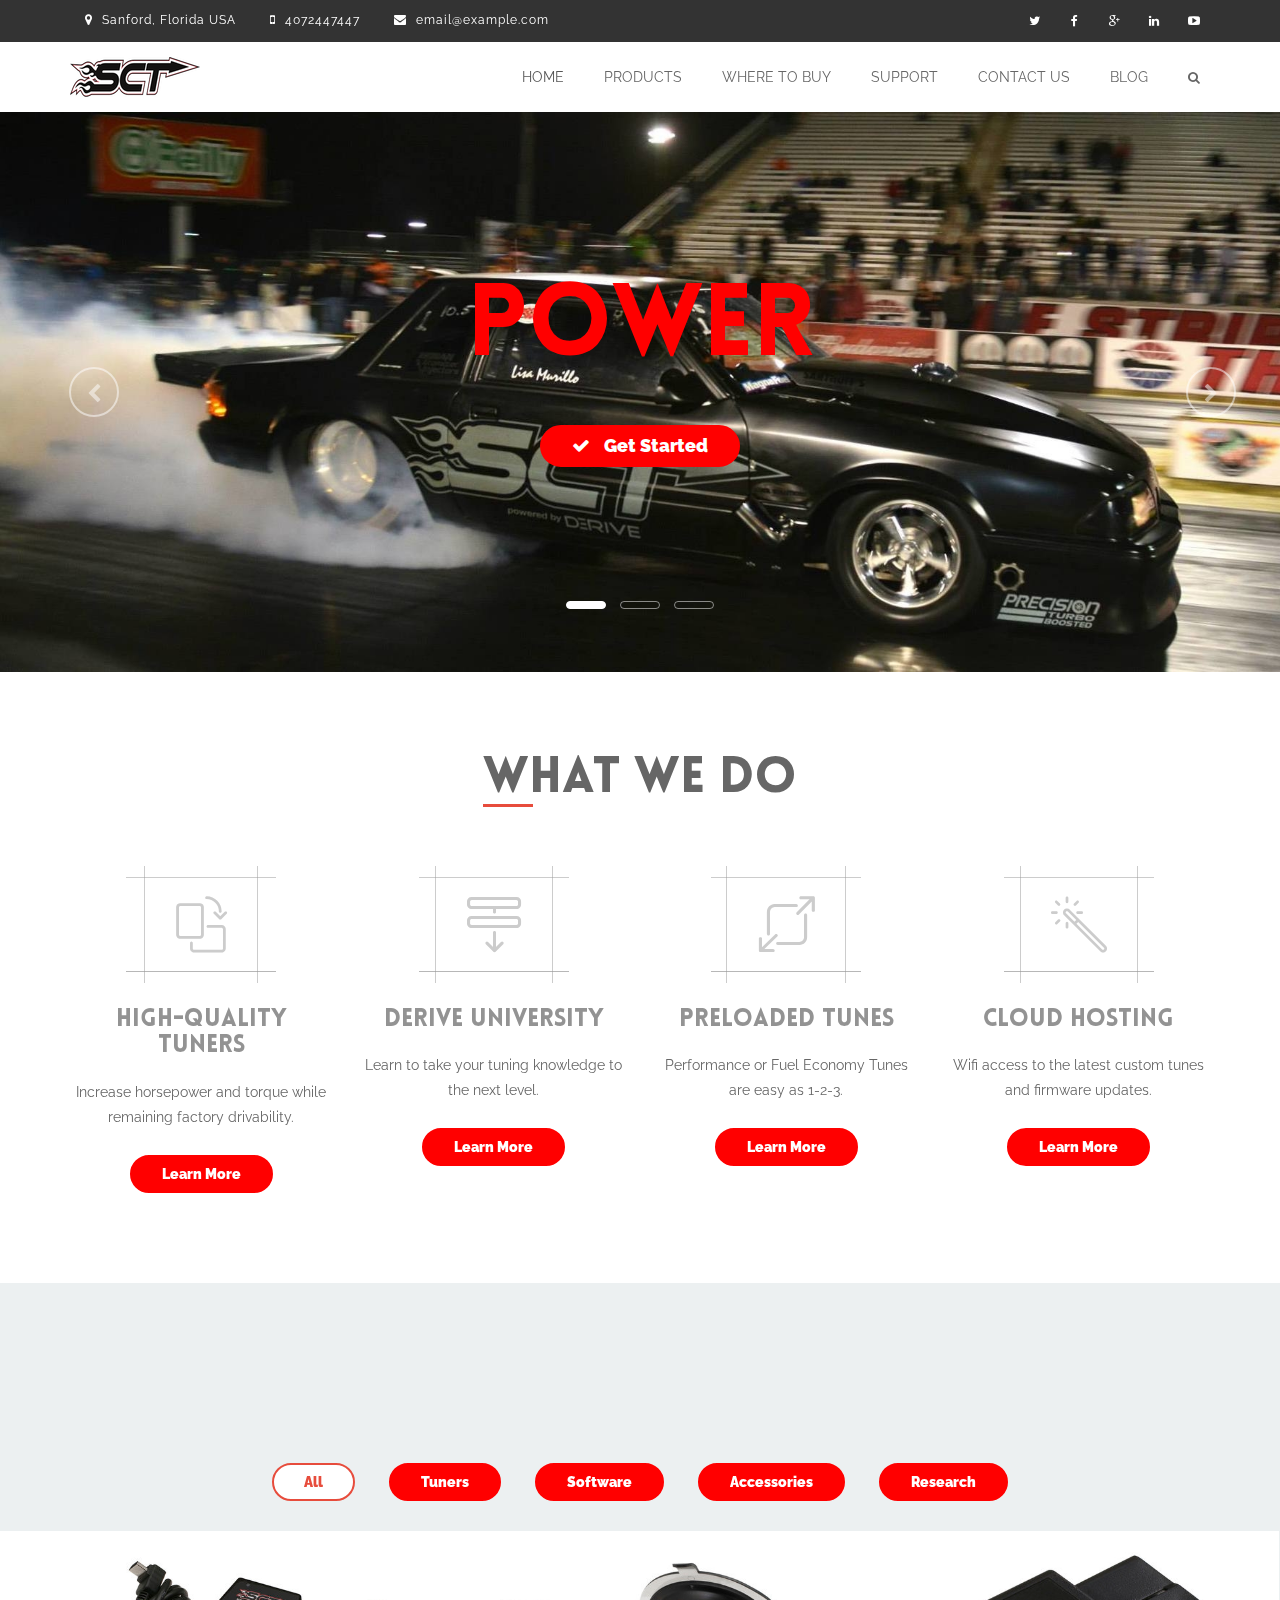
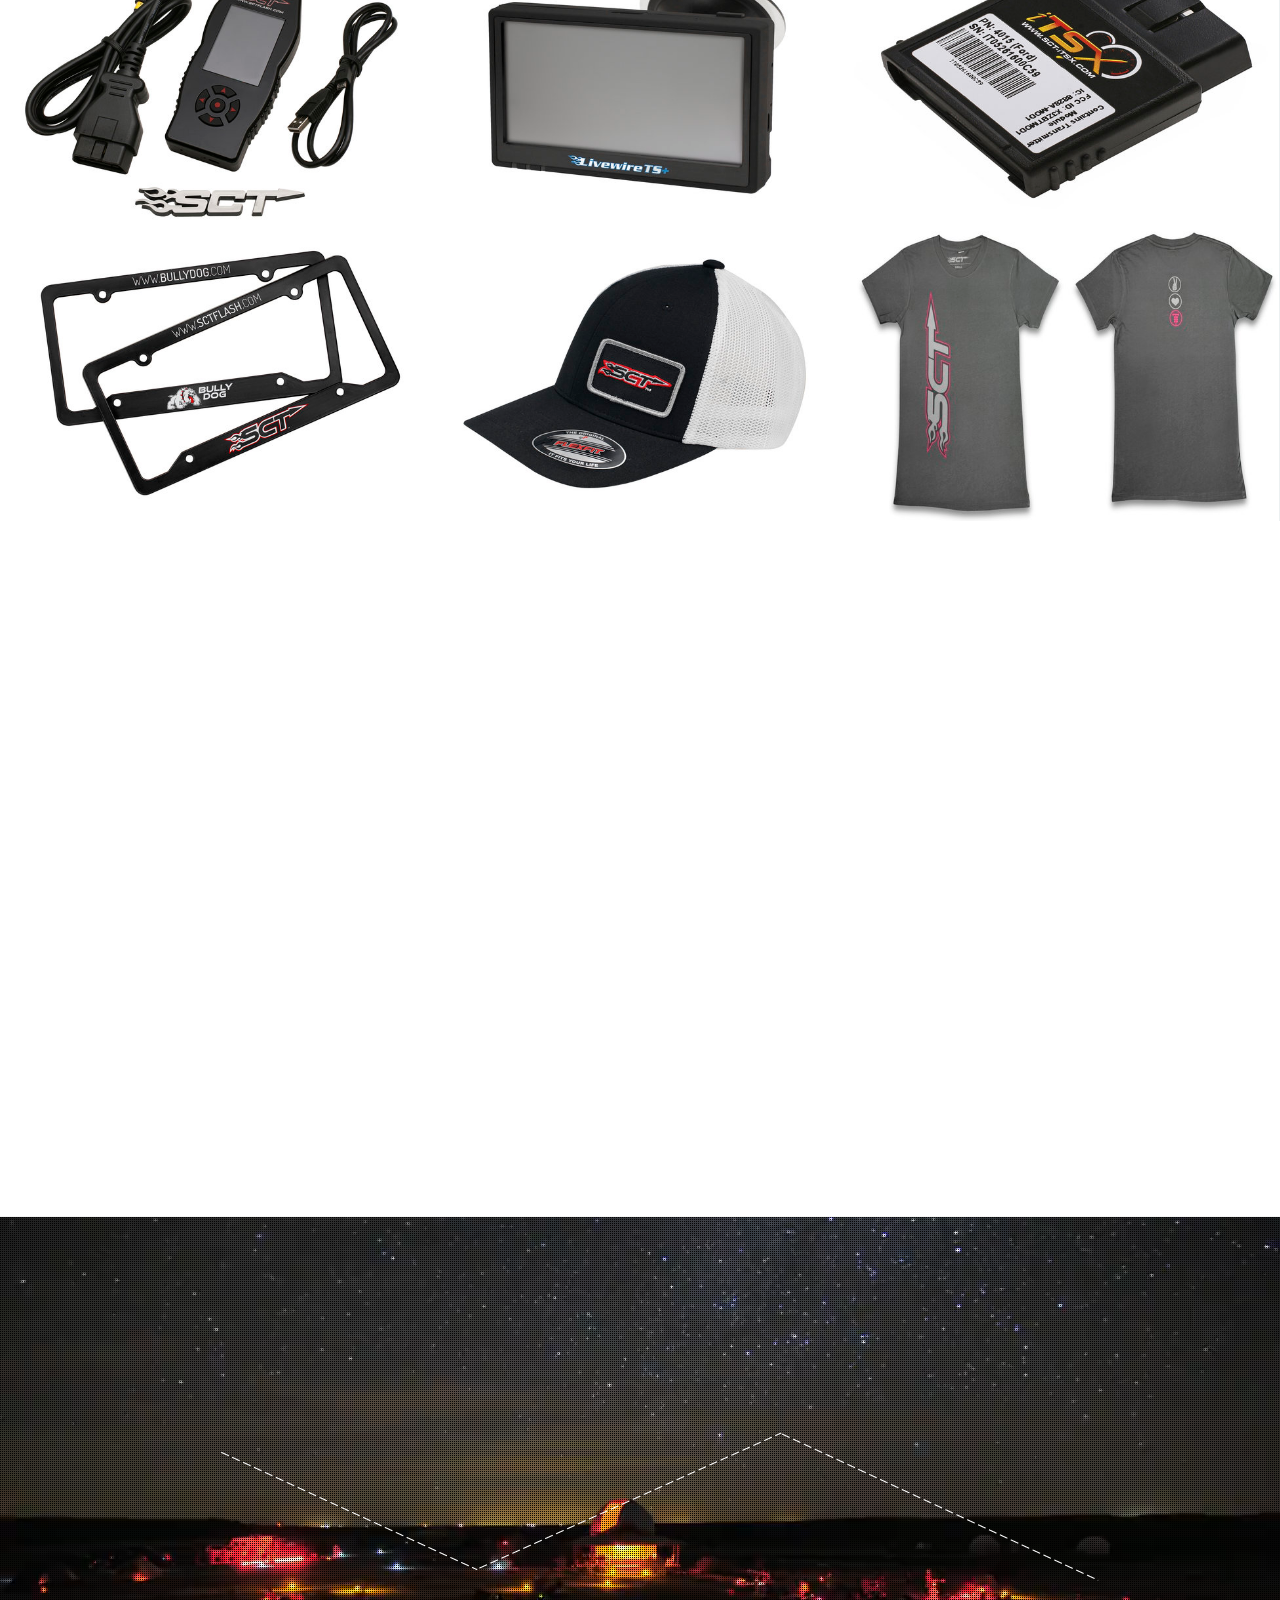
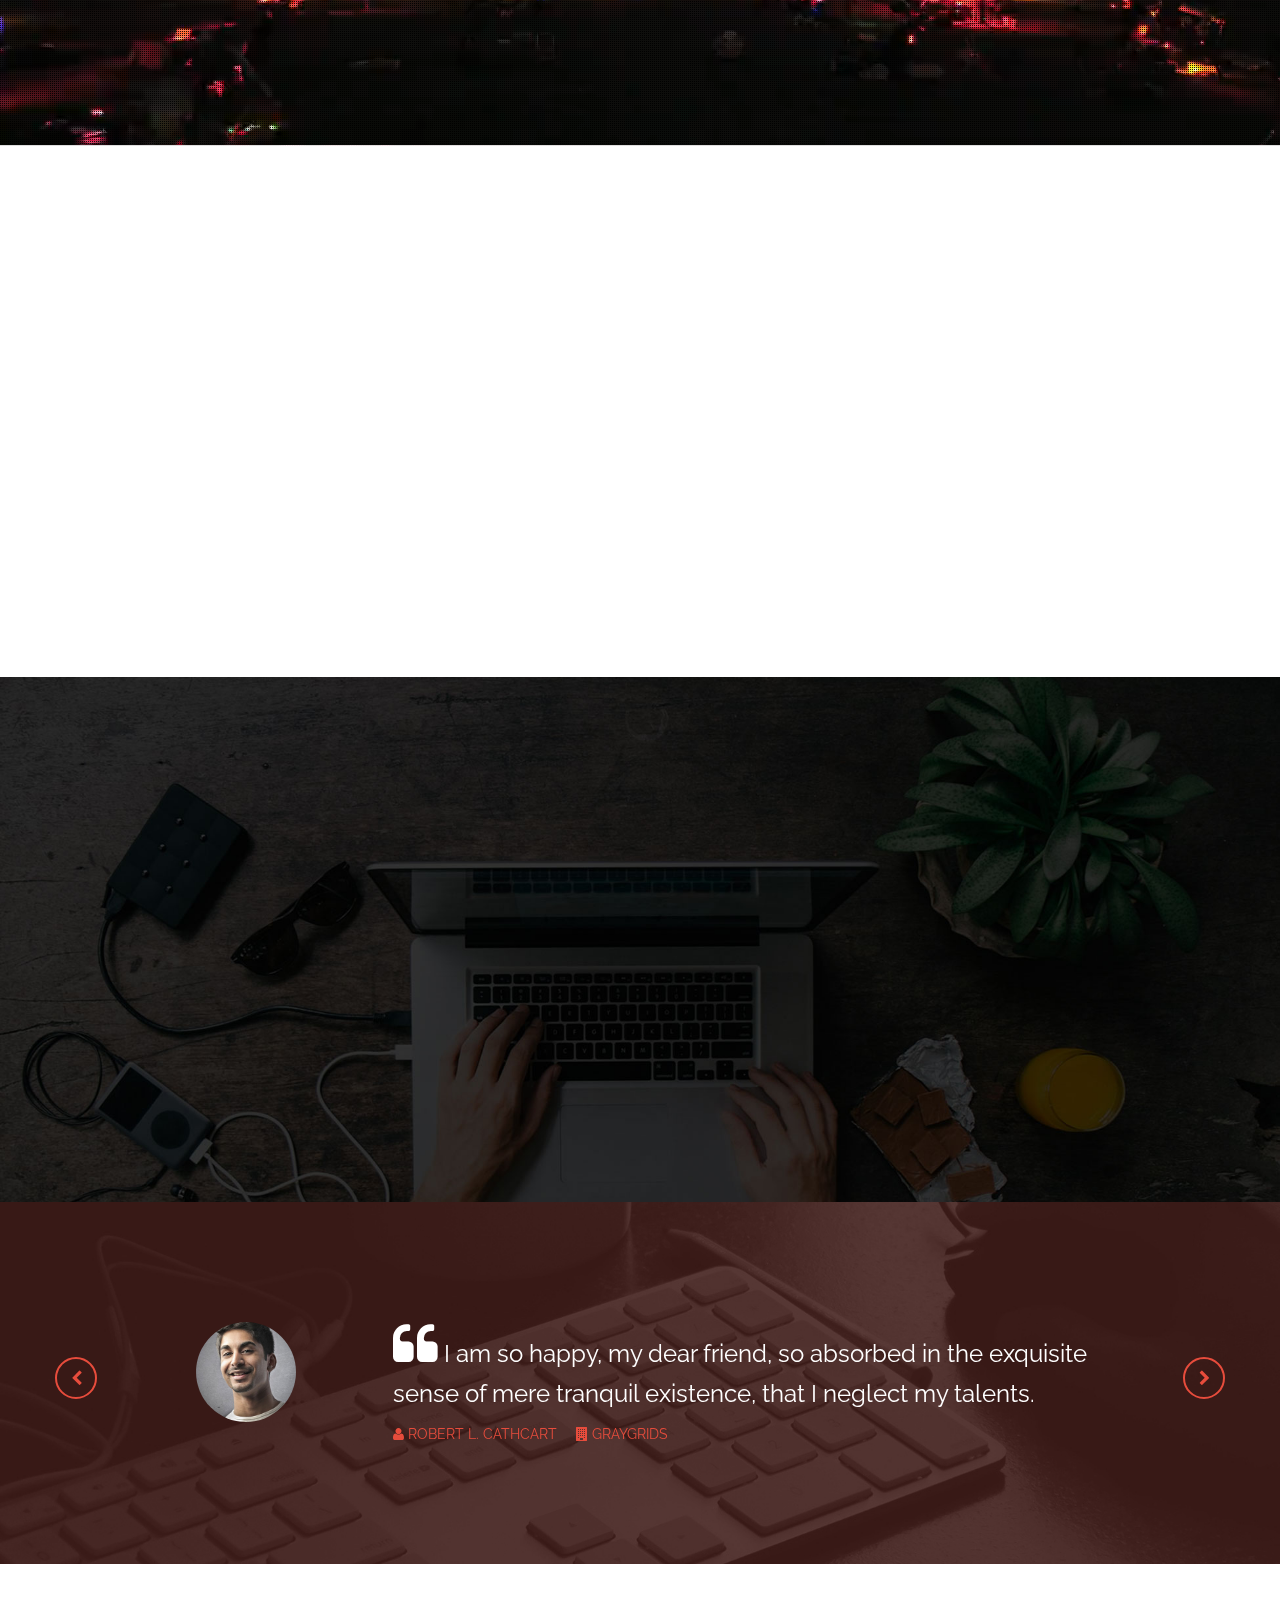
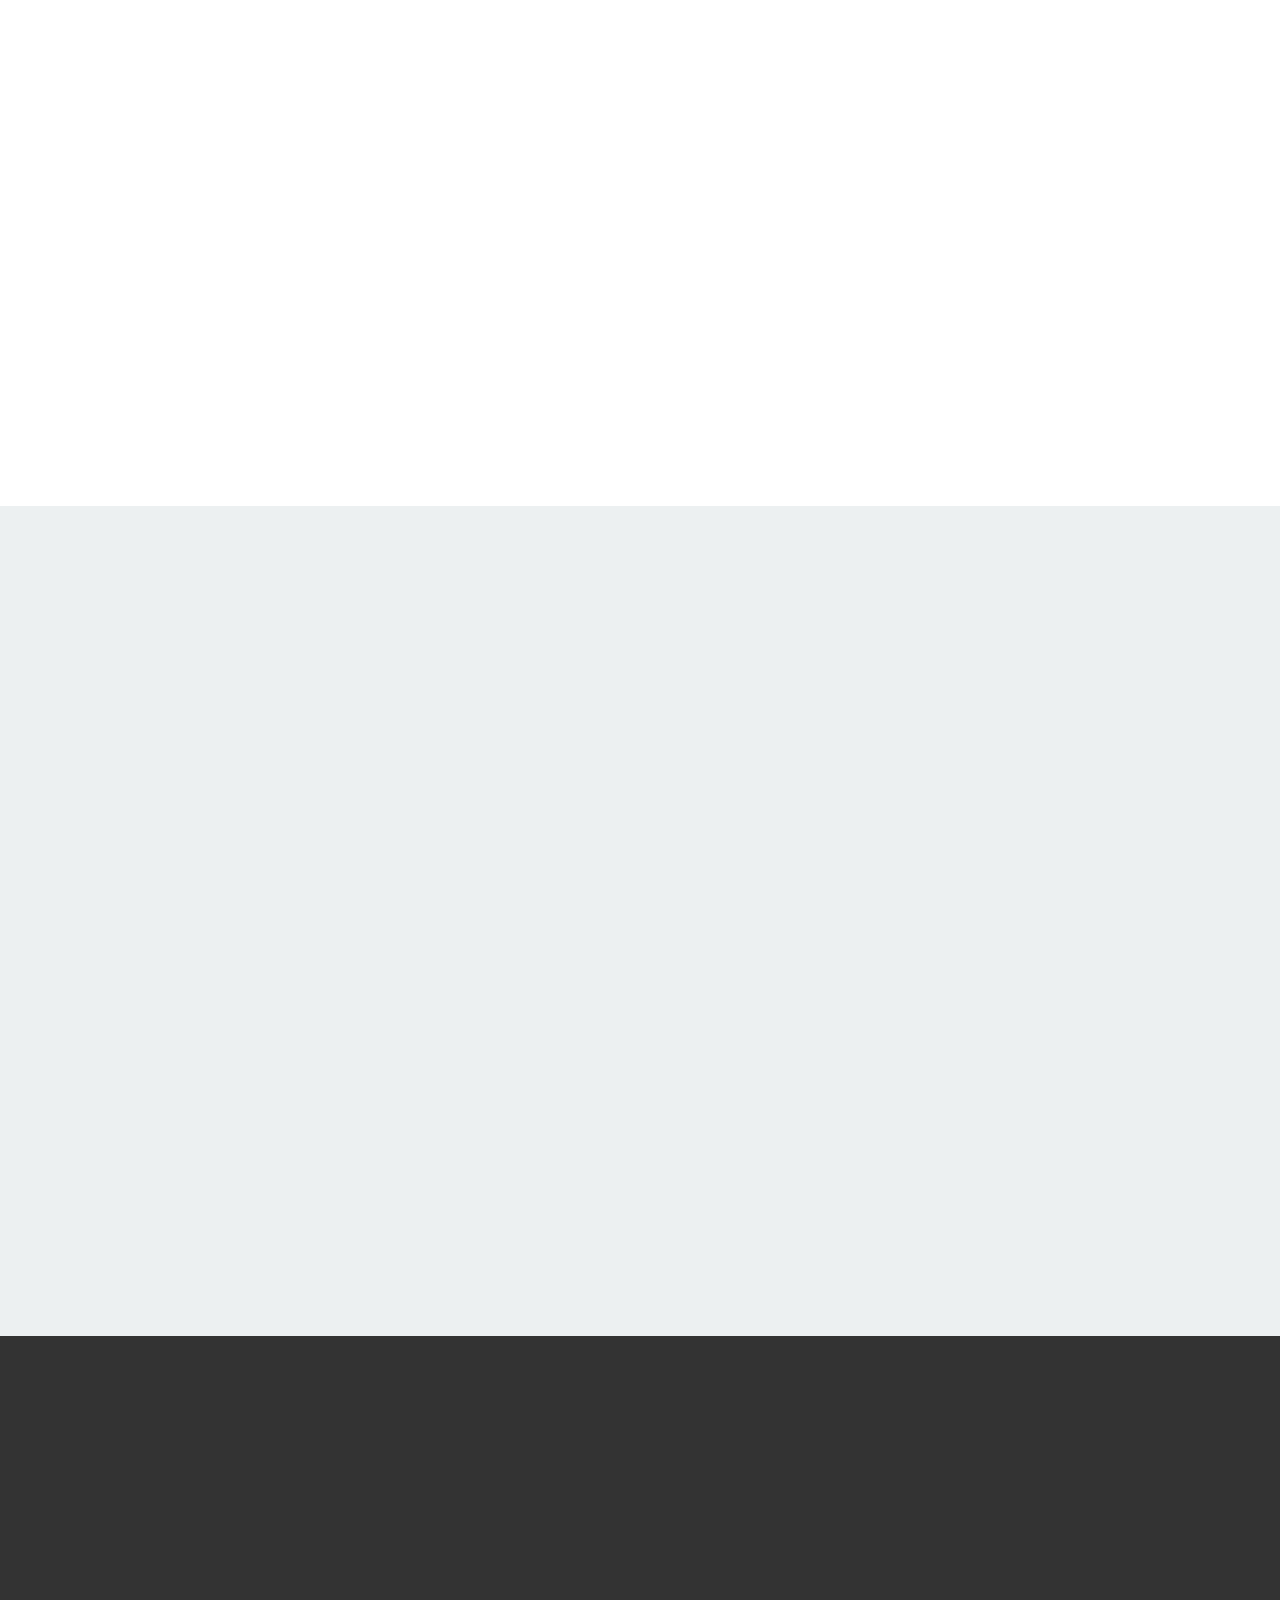
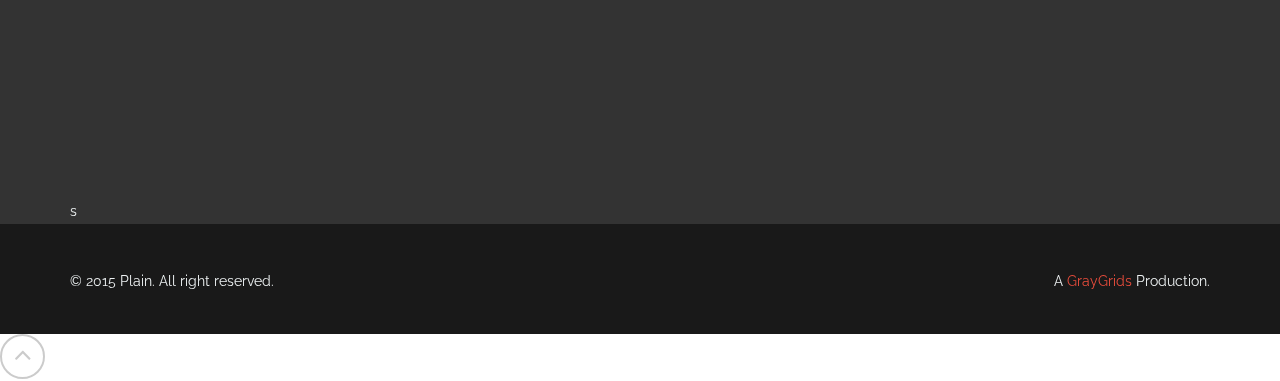
==== commit d6a52e1a: "updated product images and removed some text" ====
--- a/index.html
+++ b/index.html
@@ -693,13 +693,13 @@
           All 
         </a>
             <a class="filter btn btn-common" data-filter=".branding">
-          Branding 
+          Tuners 
         </a>
             <a class="filter btn btn-common" data-filter=".marketing">
-          Marketing
+          Software
         </a>
             <a class="filter btn btn-common" data-filter=".planning">
-          Planning 
+          Accessories
         </a>
             <a class="filter btn btn-common" data-filter=".research">
           Research 
@@ -714,7 +714,7 @@
             <!-- Portfolio Item Starts -->
             <div class="mix marketing planning">
                 <figure class="effect-layla">
-                    <img src="images/portfolio/img1.jpg">
+                    <img src="images/portfolio/rsz_7015_v1.jpg">
                     <figcaption>
                         <h3>
                 Ornaments with love
@@ -730,7 +730,7 @@
             <!-- Portfolio Item Starts -->
             <div class="mix branding planning">
                 <figure class="effect-layla">
-                    <img src="images/portfolio/img2.jpg">
+                    <img src="images/portfolio/rsz_5015p_v15.jpg">
                     <figcaption>
                         <h3>
                 Yes i love technolog
@@ -746,7 +746,7 @@
             <!-- Portfolio Item Starts -->
             <div class="mix branding research">
                 <figure class="effect-layla">
-                    <img src="images/portfolio/img3.jpg">
+                    <img src="images/portfolio/rsz_4015_v3.jpg">
                     <figcaption>
                         <h3>
                 Love to take differe
@@ -762,7 +762,7 @@
             <!-- Portfolio Item Starts -->
             <div class="mix marketing research">
                 <figure class="effect-layla">
-                    <img src="images/portfolio/img4.jpg">
+                    <img src="images/portfolio/rsz_bullydog_sct_v1.jpg">
                     <figcaption>
                         <h3>
                 Working With Differe
@@ -778,7 +778,7 @@
             <!-- Portfolio Item Starts -->
             <div class="mix marketing planning">
                 <figure class="effect-layla">
-                    <img src="images/portfolio/img5.jpg">
+                    <img src="images/portfolio/rsz_sctblkhat_v2.jpg">
                     <figcaption>
                         <h3>
                 Love to take differe
@@ -794,7 +794,7 @@
             <!-- Portfolio Item Starts -->
             <div class="mix planning research">
                 <figure class="effect-layla">
-                    <img src="images/portfolio/img6.jpg">
+                    <img src="images/portfolio/rsz_tshirt.jpg">
                     <figcaption>
                         <h3>
                 Working With Differe
@@ -891,10 +891,7 @@
                             </div>
                             <h3>
                   Research
-                </h3>
-                            <p>
-                                Lorem Ipsum is simply dummy text of the printing and typesetting industry. Lorem Ipsum has been the industry's standard
-                            </p>
+                </h3>      
                         </div>
                         <div class="col-md-3 progress-item progress-bottom wow bounceIn" data-wow-delay=".5s">
                             <div class="icon-effect">
@@ -903,10 +900,7 @@
                             </div>
                             <h3>
                   Design
-                </h3>
-                            <p>
-                                Lorem Ipsum is simply dummy text of the printing and typesetting industry. Lorem Ipsum has been the industry's standard
-                            </p>
+                </h3>     
                         </div>
                         <div class="col-md-3 progress-item wow bounceIn" data-wow-delay=".8s">
                             <div class="icon-effect">
@@ -915,10 +909,7 @@
                             </div>
                             <h3>
                   Code
-                </h3>
-                            <p>
-                                Lorem Ipsum is simply dummy text of the printing and typesetting industry. Lorem Ipsum has been the industry's standard
-                            </p>
+                </h3>      
                         </div>
                         <div class="col-md-3 progress-item progress-bottom wow bounceIn" data-wow-delay="1.3s">
                             <div class="icon-effect">
@@ -928,9 +919,7 @@
                             <h3>
                   Launch
                 </h3>
-                            <p>
-                                Lorem Ipsum is simply dummy text of the printing and typesetting industry. Lorem Ipsum has been the industry's standard
-                            </p>
+                           
                         </div>
                     </div>
                     <!-- Progress Items Ends -->
--- a/css/main.css
+++ b/css/main.css
@@ -49,7 +49,7 @@
 button {
     padding: 7px 30px;
     border-radius: 30px;
-    font-weight: 300;
+    font-weight: 900;
     color: #fff;
     -webkit-transition: all 0.2s linear;
     -moz-transition: all 0.2s linear;
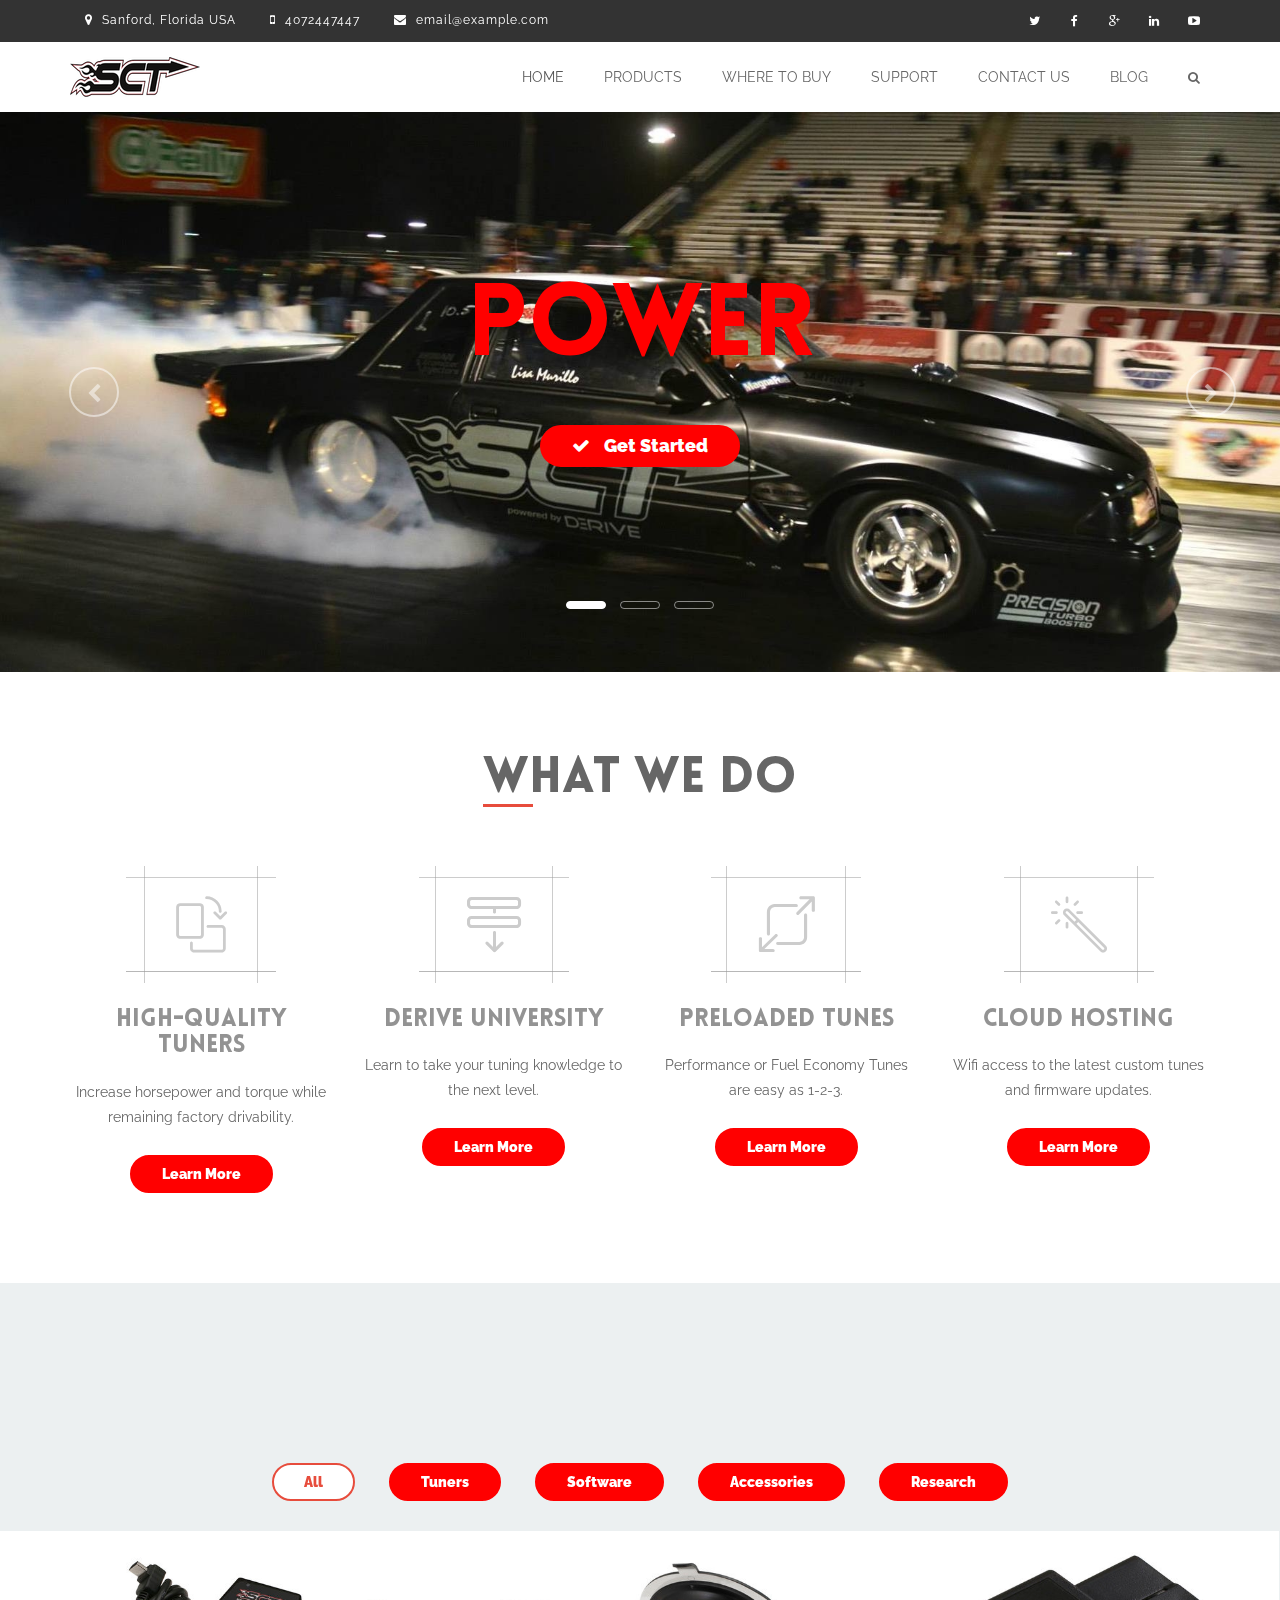
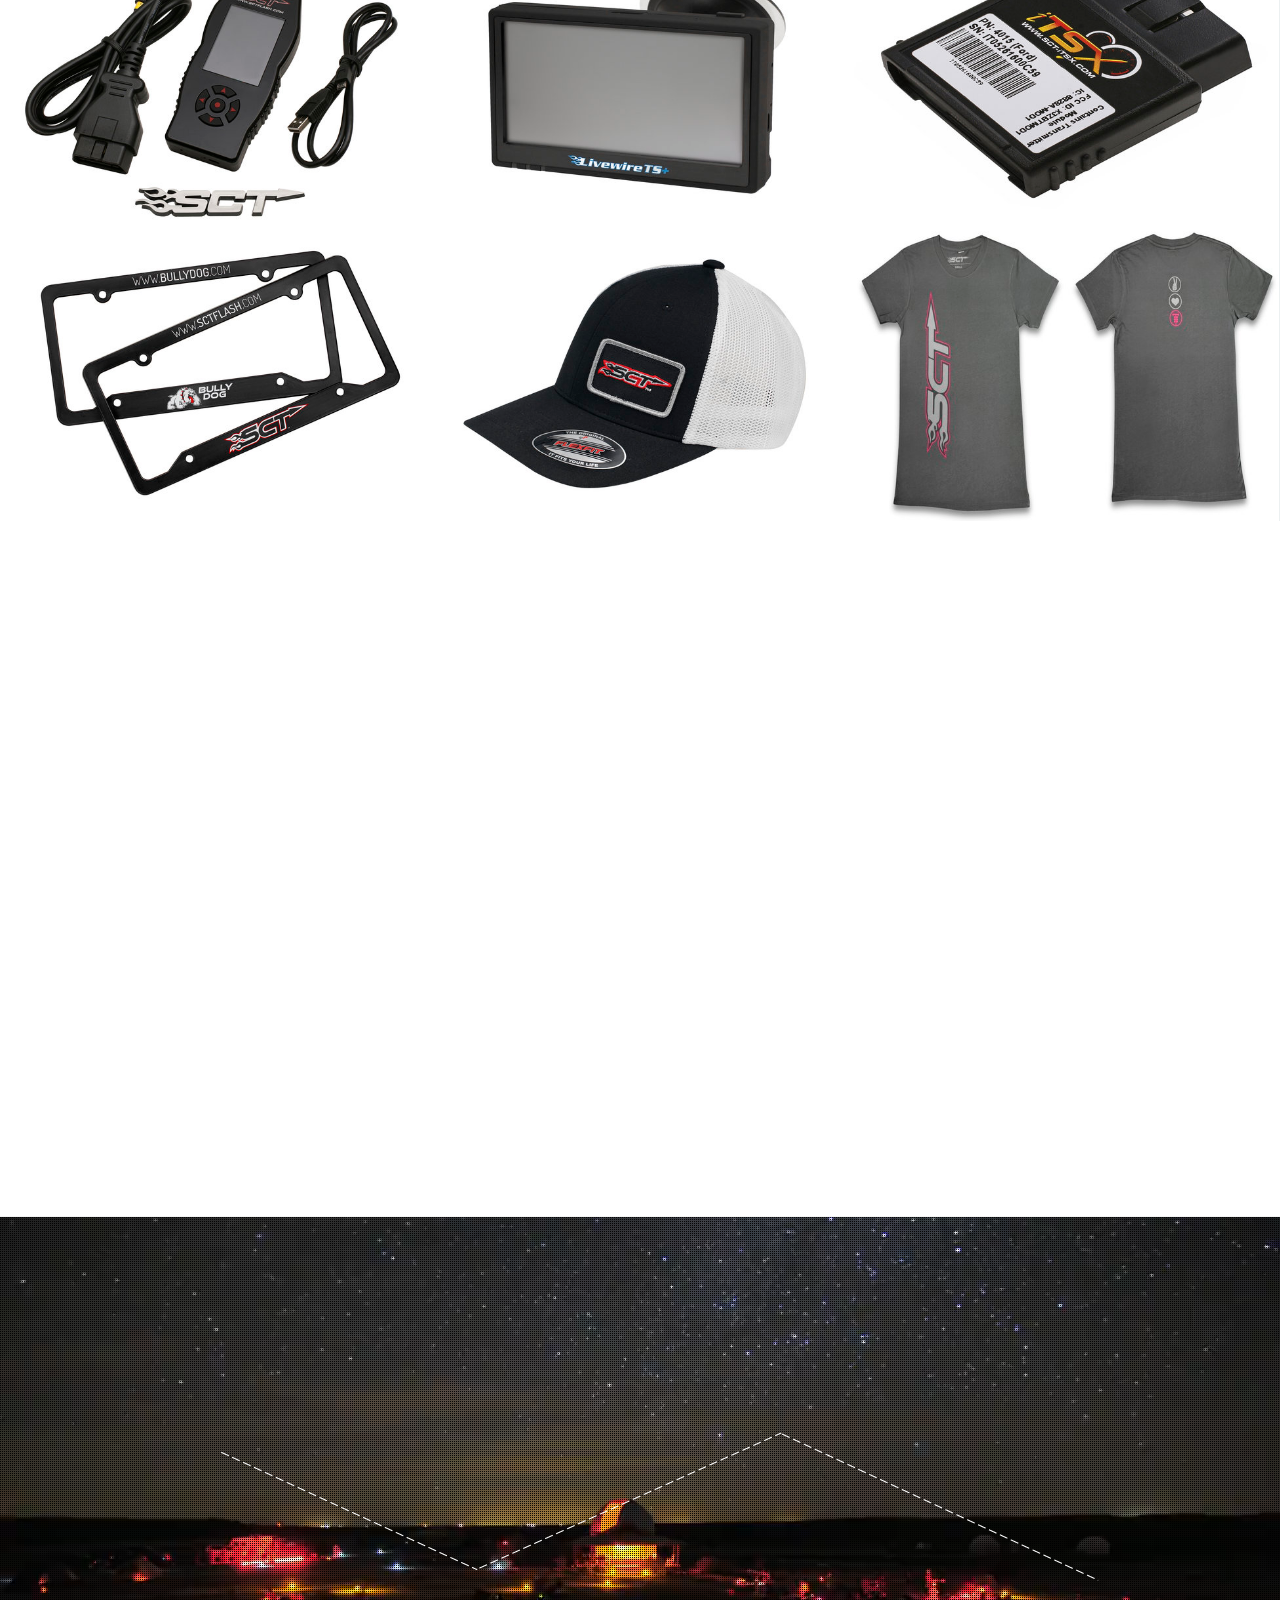
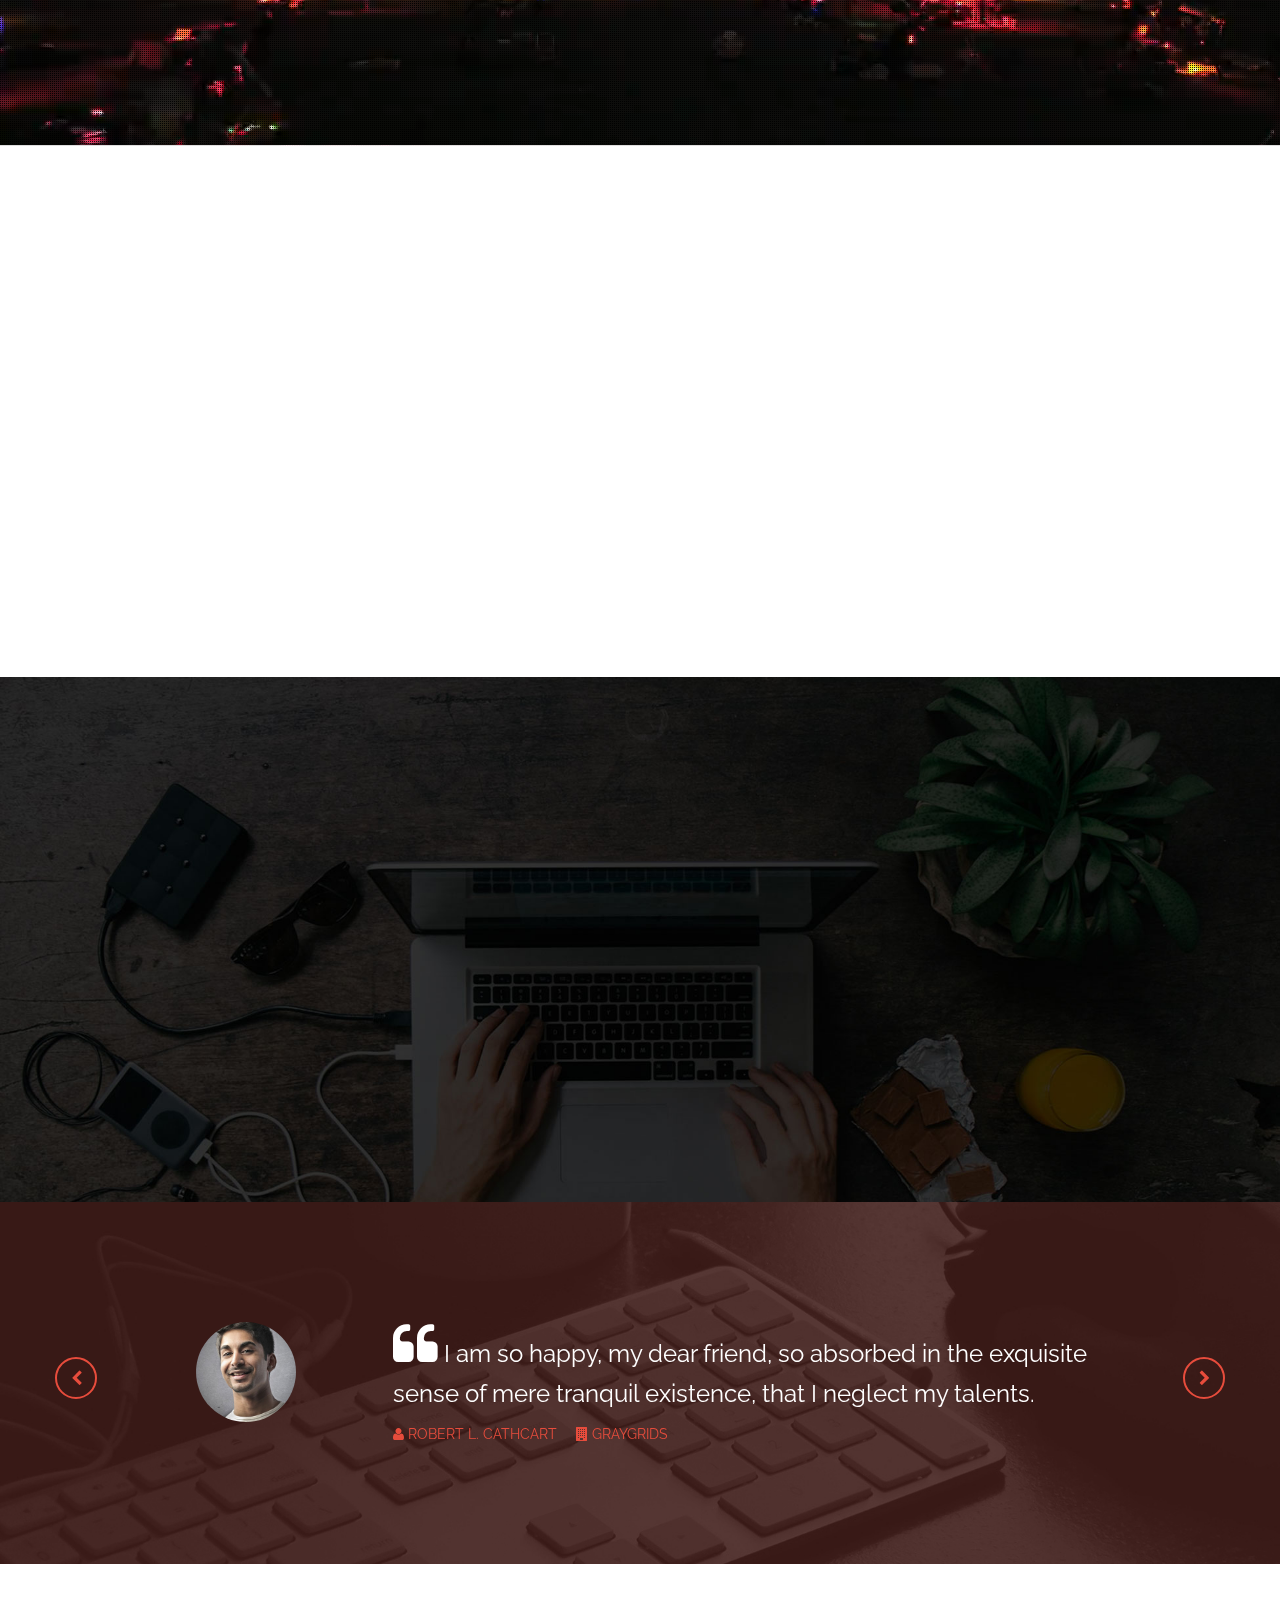
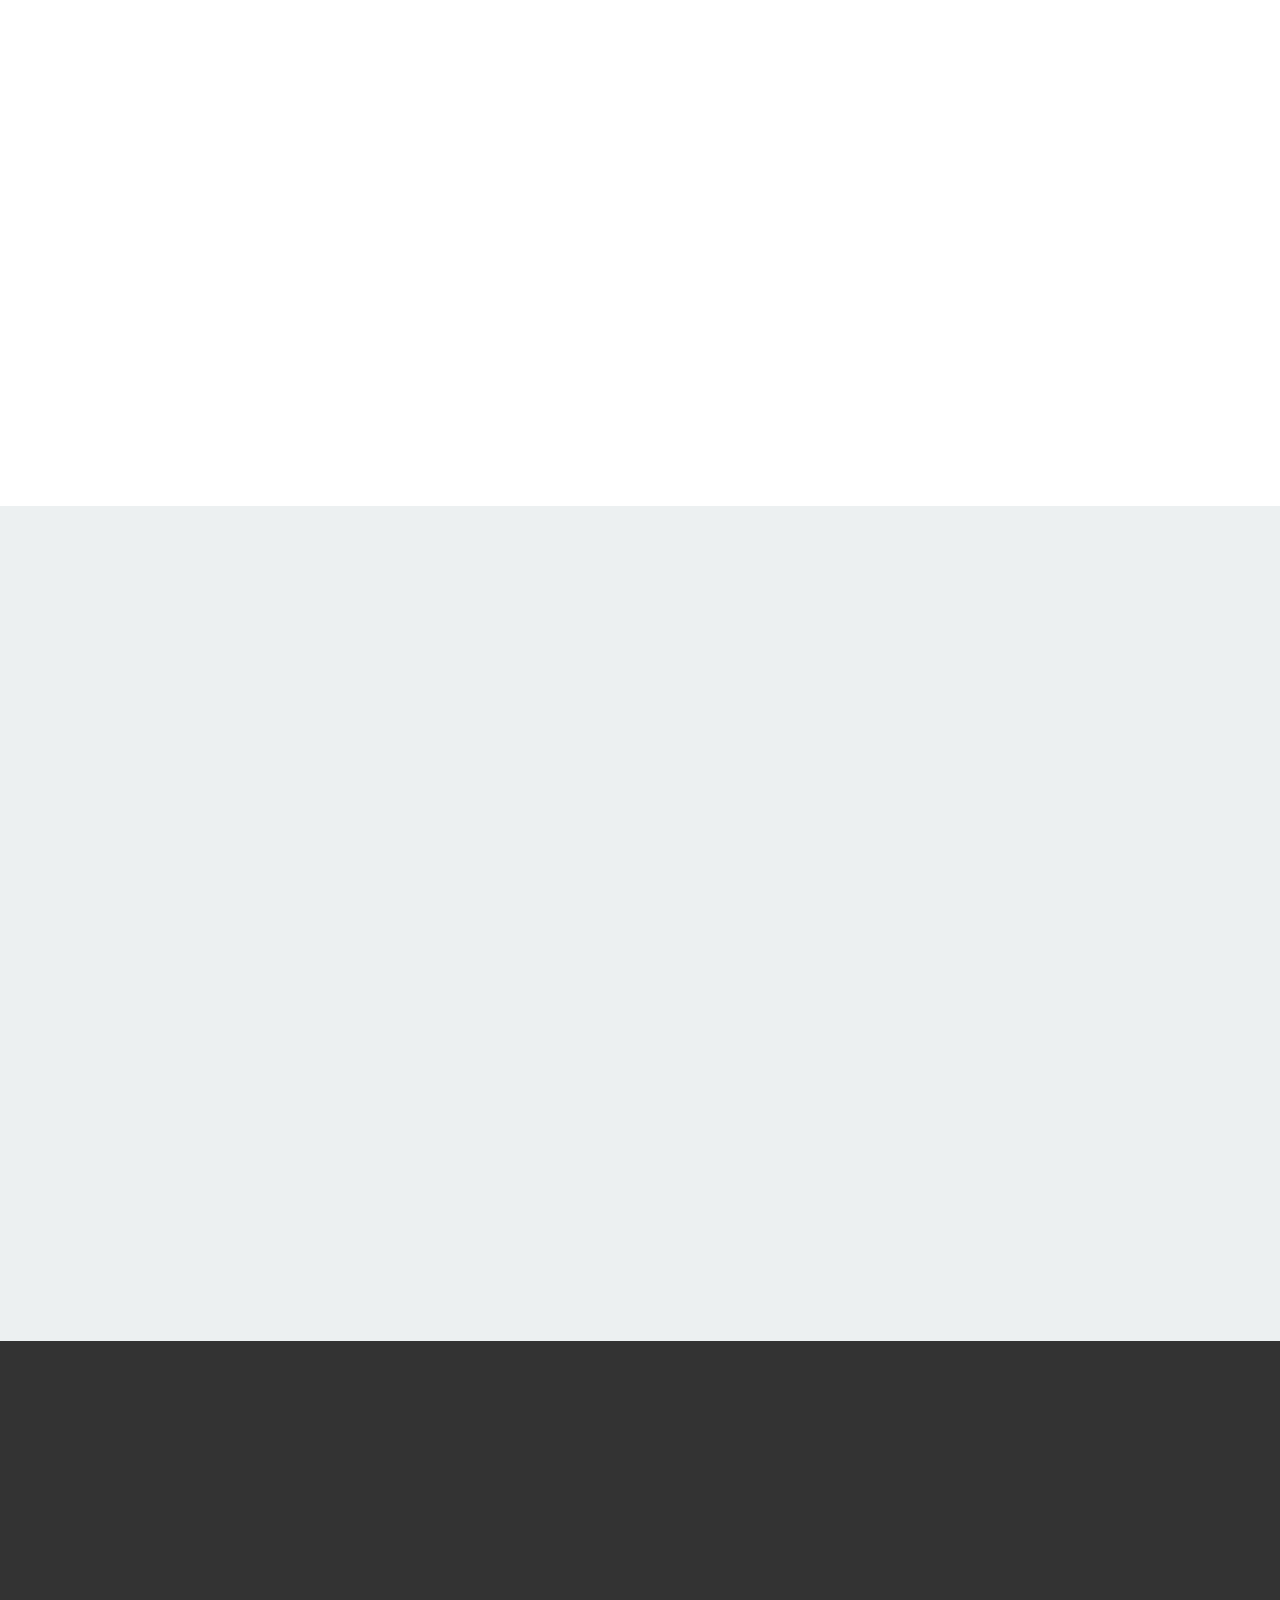
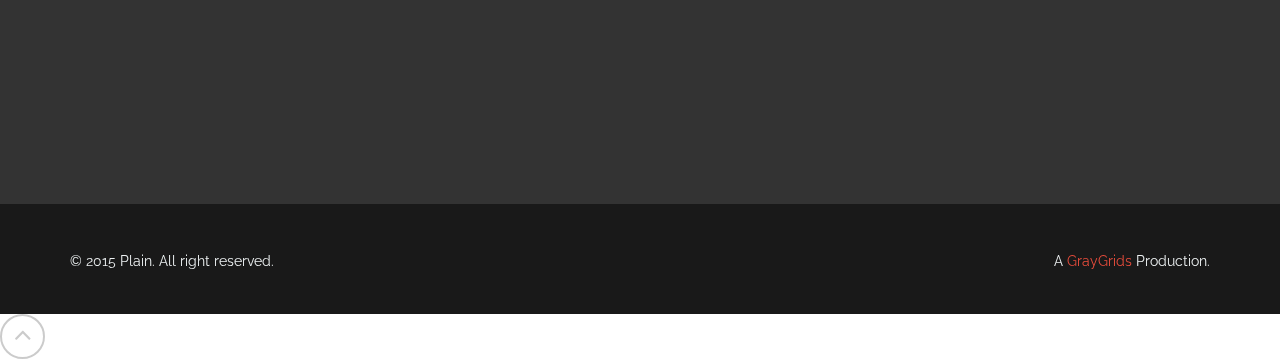
==== commit f01476e1: "updated blog images" ====
--- a/index.html
+++ b/index.html
@@ -1374,20 +1374,21 @@
                     <div class="blog-item-wrapper wow fadeIn" data-wow-delay="0.3s">
                         <div class="blog-item-img">
                             <a href="#">
-                                <img src="images/blog/home-items/img1.jpg" alt="">
+                                <img src="images/blog/rsz_dealerspotlight.jpg" alt="">
                             </a>
                             <a href="#" class="blog-category">
-                                <i class="fa fa-folder-open-o"></i> Business Plan
+                                <i class="fa fa-folder-open-o"></i> Read more
                             </a>
                         </div>
                         <div class="blog-item-text">
                             <a href="#">
                                 <h3>
-                    Starting a Business Guide
+                    Dealer Insight
+                  </h3>
                   </h3>
                             </a>
                             <p>
-                                Lorem Ipsum is simply dummy text of the printing and typesetting industry. Lorem Ipsum has been the industry’s standard dummy text ever since the 1500s, when an unknown printer took a galley of type and scrambled it to make a type specimen book. It has survived not only five centuries, but also the leap into...
+                                It's because of the enjoyment and challenge that tuning vehicles brings that ID Motorsports spends their fair share of time keeping up with the increased technology in both gas and diesel. Eric Eldreth opened their Maryland location a few years ago...
                             </p>
                             <div class="blog-item-info">
                                 <a href="#">
@@ -1413,20 +1414,20 @@
                     <div class="blog-item-wrapper wow fadeIn" data-wow-delay="0.6s">
                         <div class="blog-item-img">
                             <a href="#">
-                                <img src="images/blog/home-items/img2.jpg" alt="">
+                                <img src="images/blog/rsz_mikemurillo.png" alt="">
                             </a>
                             <a href="#" class="blog-category">
-                                <i class="fa fa-folder-open-o"></i> Daily Life
+                                <i class="fa fa-folder-open-o"></i> Read More
                             </a>
                         </div>
                         <div class="blog-item-text">
                             <a href="#">
                                 <h3>
-                    Plan for what is difficult
+                    See you at Mustang Week 2016
                   </h3>
                             </a>
                             <p>
-                                Lorem Ipsum is simply dummy text of the printing and typesetting industry. Lorem Ipsum has been the industry’s standard dummy text ever since the 1500s, when an unknown printer took a galley of type and scrambled it to make a type specimen book. It has survived not only five centuries, but also the leap into...
+                                Mustang fans: Start your engines! SCT® is rolling our big rig into Myrtle Beach for Mustang Week 2016. This year’s booth will be an experience you won't want to miss, with Competition Auto and Mike Murillo Mustangs on display alongside the latest...
                             </p>
 
                             <div class="blog-item-info">
@@ -1454,20 +1455,20 @@
                     <div class="blog-item-wrapper wow fadeIn" data-wow-delay="0.9s">
                         <div class="blog-item-img">
                             <a href="#">
-                                <img src="images/blog/home-items/img3.jpg" alt="">
+                                <img src="images/blog/rsz_mikerousch.png" alt="">
                             </a>
                             <a href="#" class="blog-category">
-                                <i class="fa fa-folder-open-o"></i> Daily Life
+                                <i class="fa fa-folder-open-o"></i> Read More
                             </a>
                         </div>
                         <div class="blog-item-text">
                             <a href="#">
                                 <h3>
-                     Colorful Easter Eggs
+                     SCT Welcomes Mike Rousch
                   </h3>
                             </a>
                             <p>
-                                Lorem Ipsum is simply dummy text of the printing and typesetting industry. Lorem Ipsum has been the industry’s standard dummy text ever since the 1500s, when an unknown printer took a galley of type and scrambled it to make a type specimen book. It has survived not only five centuries, but also the leap into...
+                                Mike Rousch joined Mid Atlantic Performance over 20 years ago and his love for going fast was strong enough to propel his company to where it is today. Throughout his career, he has been able to meet many people along the way who share the same passion... 
                             </p>
                             <div class="blog-item-info">
                                 <a href="#">
@@ -1600,7 +1601,7 @@
                     </div>
                 </div>
                 <!-- Footer Widget Ends -->
-            </div>s
+            </div>
             <!-- Row Ends -->
         </div>
         <!-- Container Ends -->
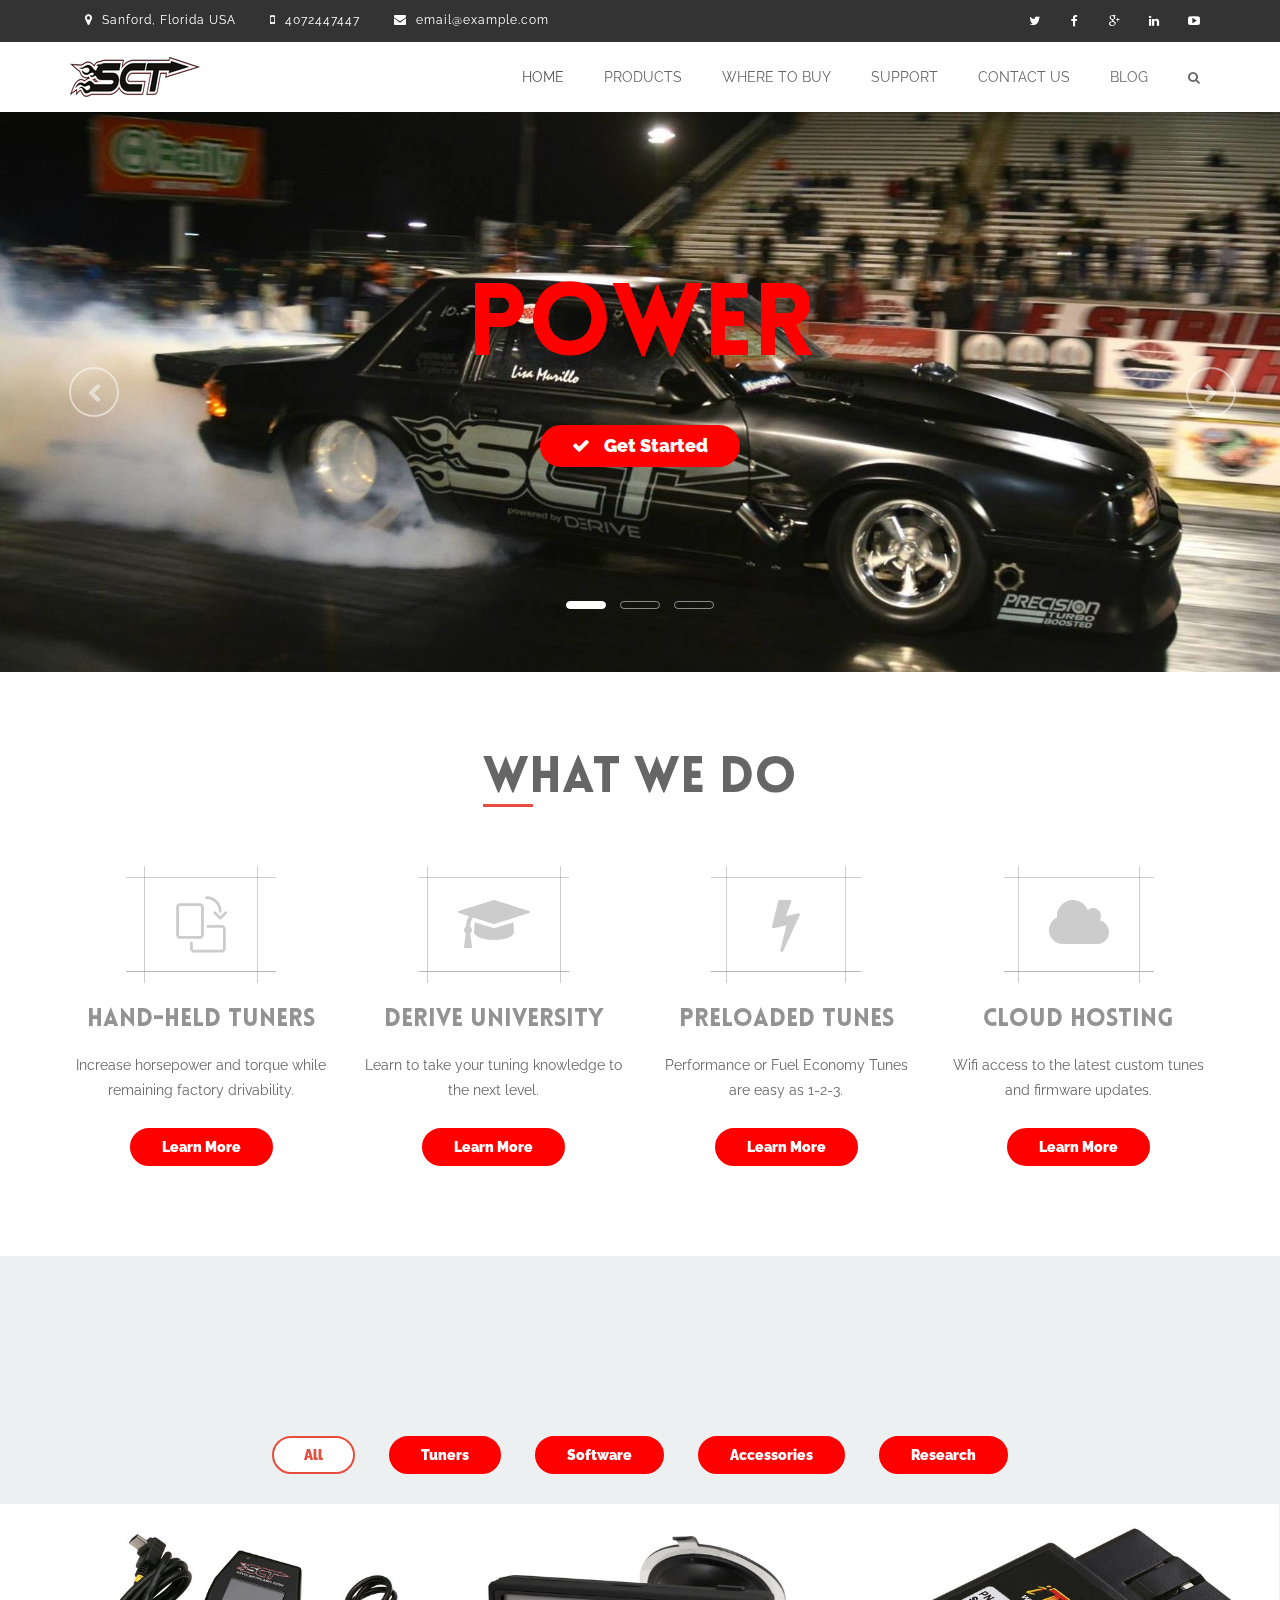
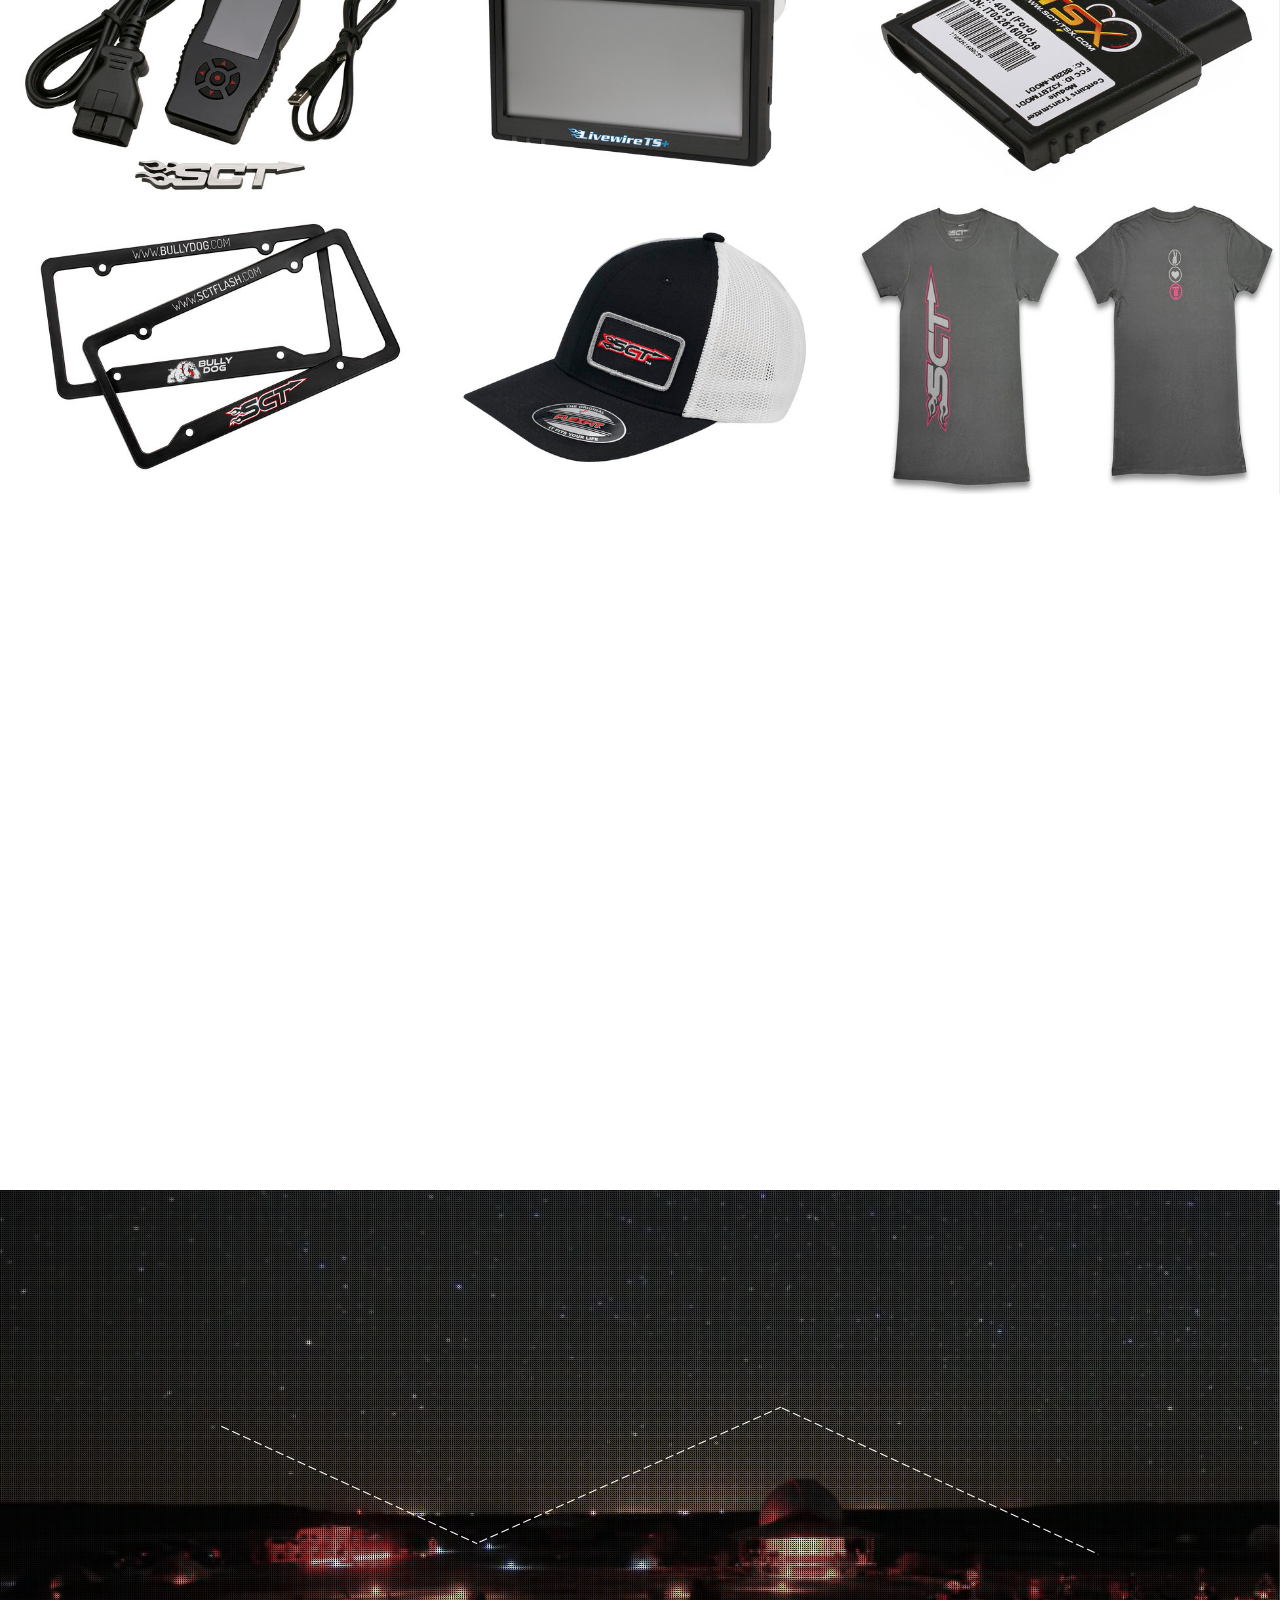
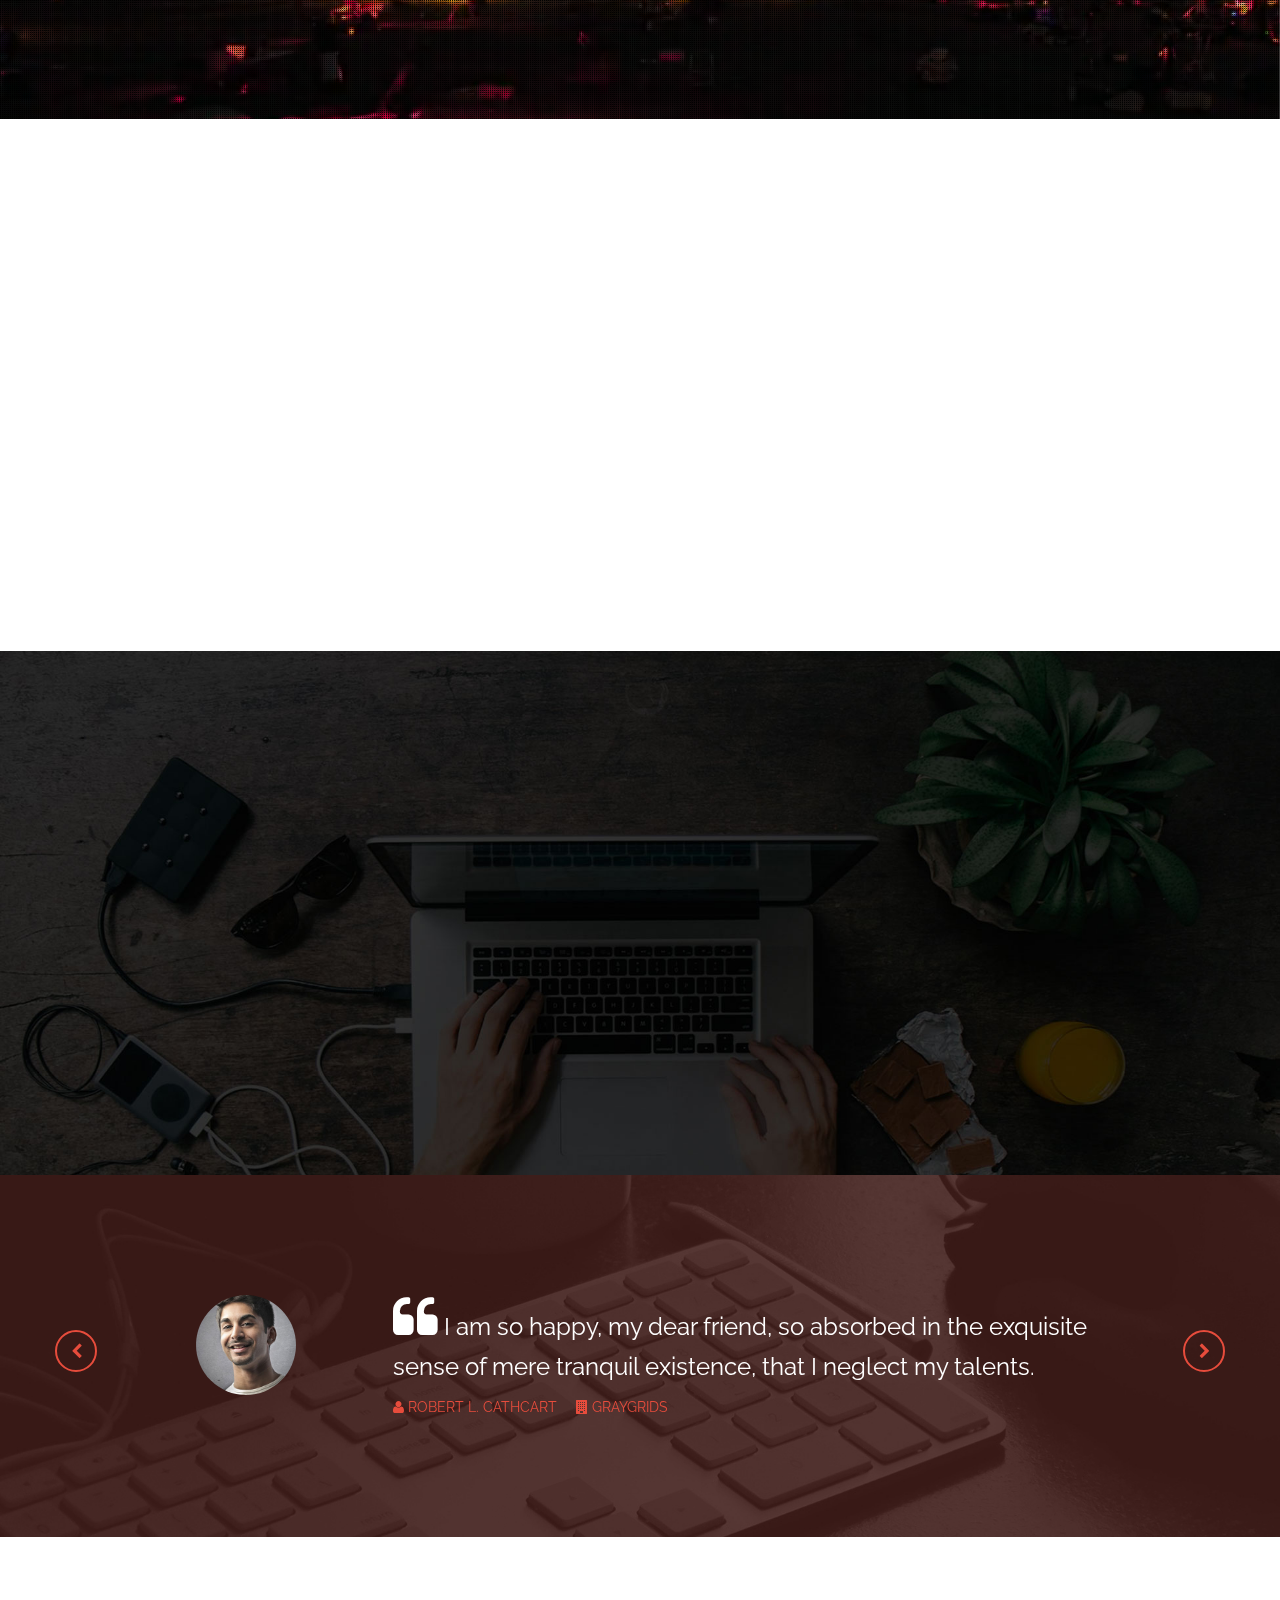
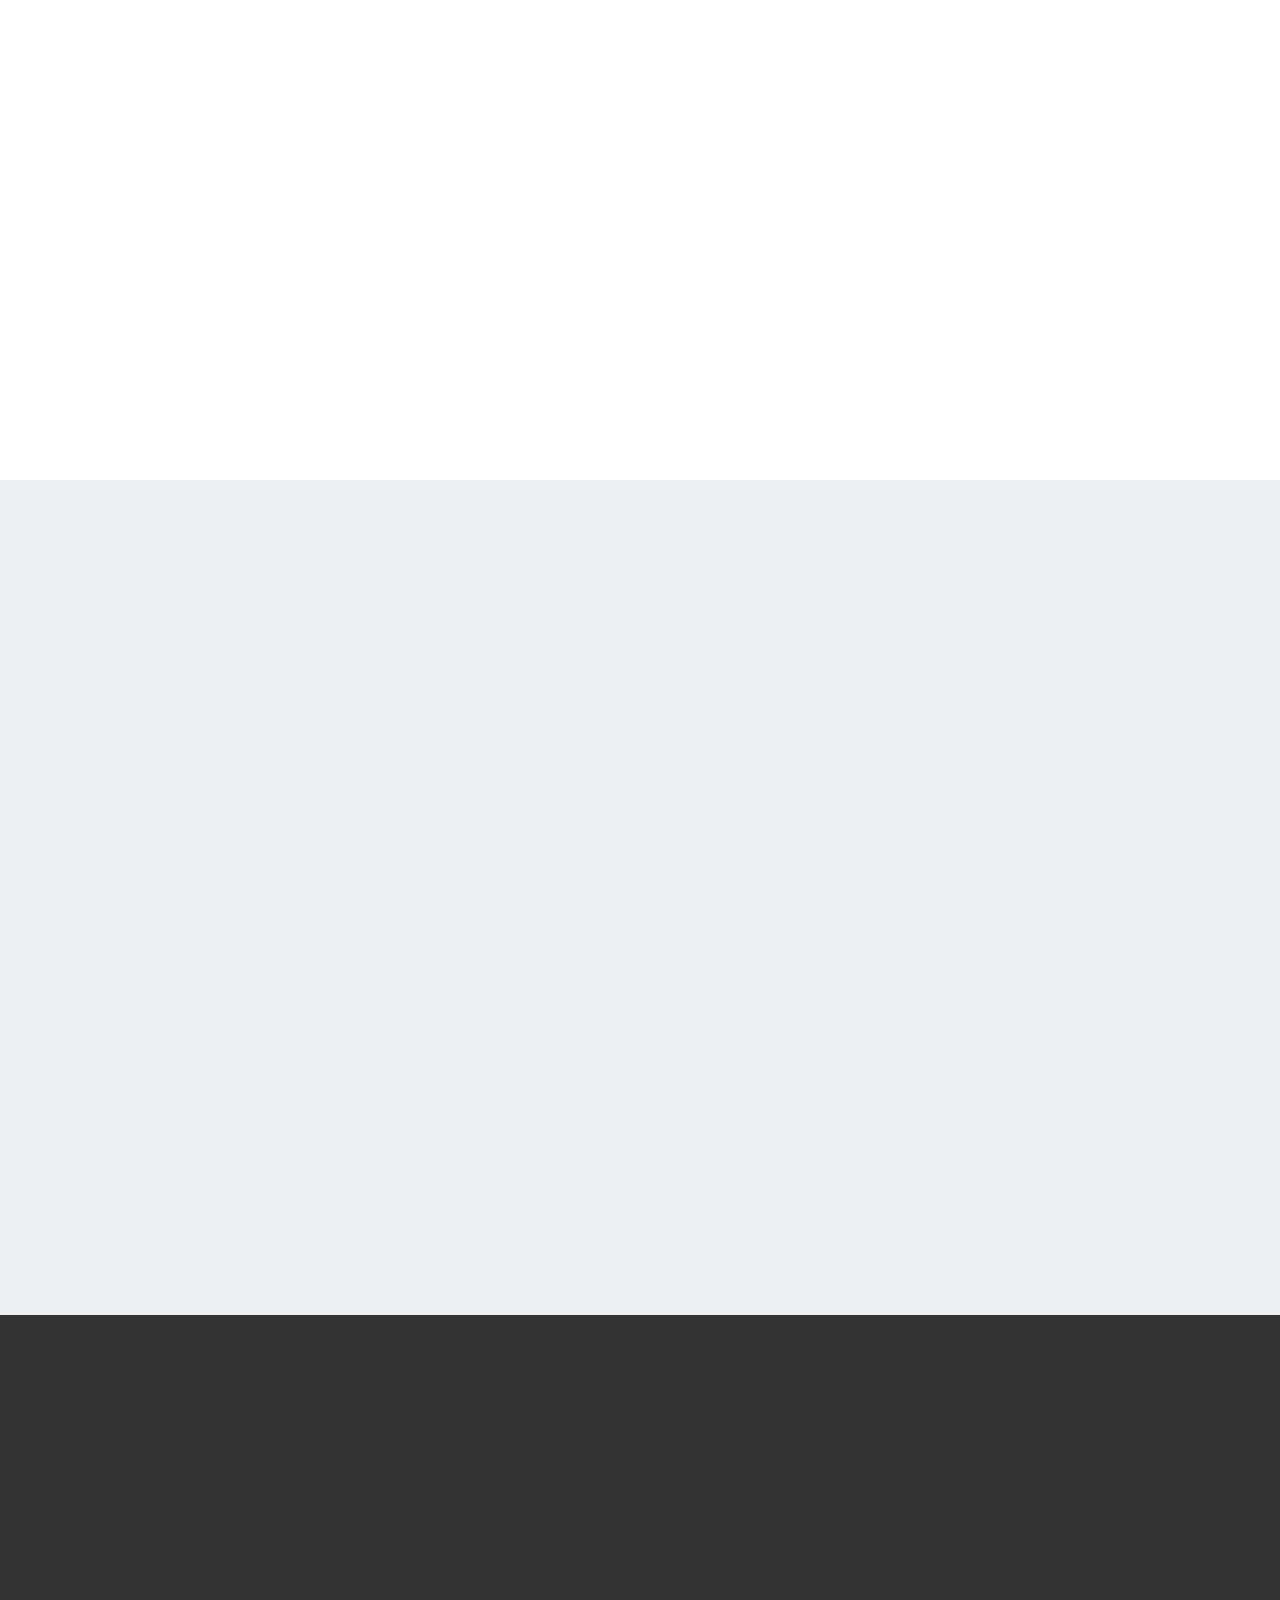
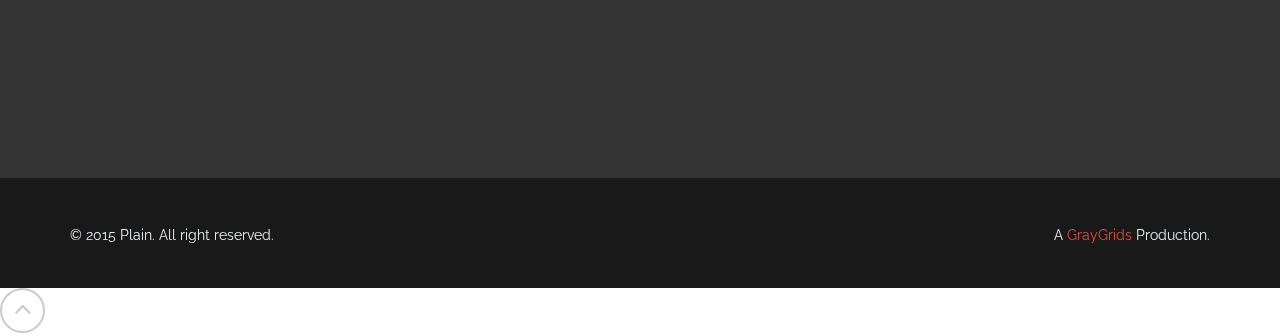
==== commit a321243e: "updated stuff" ====
--- a/index.html
+++ b/index.html
@@ -121,7 +121,7 @@
                                 <li class="active">
                                     <a href="/">
                        Home
-                    </a>     
+                    </a>
                                 </li>
                                 <li class="dropdown dropdown-toggle">
                                     <a href="#" data-toggle="dropdown">
@@ -149,7 +149,7 @@
                                             <a href="services.html">
                           Software
                         </a>
-                                            
+
                                         </li>
                                         <li class="dropdown">
                                             <a href="team.html">
@@ -166,12 +166,12 @@
                               Branded Accessories
                             </a>
                                                 </li>
-                                                 
+
                                             </ul>
                                         </li>
-                                      
-                              
-                                    
+
+
+
                                     </ul>
                                 </li>
                                 <li>
@@ -179,7 +179,7 @@
                       WHERE TO BUY 
                     </a>
 
-                                   
+
                                 </li>
                                 <li class="dropdown dropdown-toggle">
                                     <a href="#" data-toggle="dropdown">
@@ -212,7 +212,7 @@
                       Contact Us
                     </a>
 
-                                  
+
 
                                 </li>
 
@@ -221,7 +221,7 @@
                       Blog
                     </a>
 
-                      
+
                                 </li>
 
                                 <!-- Search in right of nav -->
@@ -527,7 +527,7 @@
                                 <h2>
                     POWER
                   </h2>
-                              
+
                                 <a class="btn btn-lg btn-common" href="#">
                                     <i class="fa fa-check">
                     </i> Get Started
@@ -539,7 +539,7 @@
                                 <h2>
                     PASSION
                   </h2>
-                                
+
                                 <a class="btn btn-common btn-lg " href="#">
                                     <i class="fa fa-coffee">
                     </i> Learn More
@@ -551,7 +551,7 @@
                                 <h2>
                     PERFORMANCE
                   </h2>
-                               
+
                                 <a class="btn btn-lg btn-common" href="#">
                                     <i class="fa fa-coffee">
                     </i> Learn More
@@ -563,7 +563,7 @@
                             </div>
                         </div>
                     </div>
-                    
+
                     <!-- Carousel Item Ends -->
                     <a class="left carousel-control" href="#carousel-slider" role="button" data-slide="prev">
                         <i class="fa fa-chevron-left">
@@ -598,7 +598,7 @@
                 </i>
                         </div>
                         <h2>
-                High-quality Tuners
+                Hand-held Tuners
               </h2>
                         <p>
                             Increase horsepower and torque while remaining factory drivability.
@@ -614,7 +614,7 @@
                     <!-- Service-Block-1 Item Starts -->
                     <div class="service-item wow fadeInUpQuick animated" data-wow-delay=".8s">
                         <div class="icon-wrapper">
-                            <i class="icon-Backward fa-4x">
+                            <i class="fa fa-graduation-cap fa-4x" style="display:inline">
                 </i>
                         </div>
                         <h2>
@@ -634,14 +634,14 @@
                     <!-- Service-Block-1 Item Starts -->
                     <div class="service-item wow fadeInUpQuick animated" data-wow-delay="1.1s">
                         <div class="icon-wrapper">
-                            <i class="icon-Bigger fa-4x">
+                            <i class="fa fa-bolt fa-4x" style="display:inline; padding-left:45px; padding-right:45px;">
                 </i>
                         </div>
                         <h2>
                 Preloaded Tunes
               </h2>
                         <p>
-                            Performance or Fuel Economy Tunes are easy as 1-2-3.    
+                            Performance or Fuel Economy Tunes are easy as 1-2-3.
                         </p>
                         <a href="#" class="btn btn-common">
                 Learn More
@@ -654,7 +654,7 @@
                     <!-- Service-Block-1 Item Starts -->
                     <div class="service-item  wow fadeInUpQuick animated" data-wow-delay="1.4s">
                         <div class="icon-wrapper">
-                            <i class="icon-MagicWand fa-4x">
+                            <i class="fa fa-cloud fa-4x" style="display:inline">
                 </i>
                         </div>
                         <h2>
@@ -828,9 +828,9 @@
                             <i class="icon-Palette icon-medium"></i>
                         </div>
                         <div class="service-content">
-                            <h3>50+ Pages and Elements</h3>
+                            <h3>Save money on your Fleet</h3>
                             <p>
-                                Vestibulum ante ipsum primis in fauc ibus orci luctus etultrices. Lorem ipsum dolor sit.
+                                Industry leading powertrain software is quickly and easily installed with our exclusive handheld OBDII port programmer in 10 minutes.
                             </p>
                         </div>
                     </article>
@@ -839,9 +839,9 @@
                             <i class="icon-Eyeunhide icon-medium"></i>
                         </div>
                         <div class="service-content">
-                            <h3>Clean and Creative UI</h3>
+                            <h3>Support your business</h3>
                             <p>
-                                Vestibulum ante ipsum primis in fauc ibus orci luctus etultrices. Lorem ipsum dolor sit.
+                                Rebrand our tools to support your custom tunes.
                             </p>
                         </div>
                     </article>
@@ -850,9 +850,9 @@
                             <i class="icon-Paintbucket icon-medium"></i>
                         </div>
                         <div class="service-content">
-                            <h3>Unlimited Colors</h3>
+                            <h3>Sponsor drivers</h3>
                             <p>
-                                Vestibulum ante ipsum primis in fauc ibus orci luctus etultrices. Lorem ipsum dolor sit.
+                                We are enthusiasts just like you.
                             </p>
                         </div>
                     </article>
@@ -891,7 +891,7 @@
                             </div>
                             <h3>
                   Research
-                </h3>      
+                </h3>
                         </div>
                         <div class="col-md-3 progress-item progress-bottom wow bounceIn" data-wow-delay=".5s">
                             <div class="icon-effect">
@@ -900,7 +900,7 @@
                             </div>
                             <h3>
                   Design
-                </h3>     
+                </h3>
                         </div>
                         <div class="col-md-3 progress-item wow bounceIn" data-wow-delay=".8s">
                             <div class="icon-effect">
@@ -909,7 +909,7 @@
                             </div>
                             <h3>
                   Code
-                </h3>      
+                </h3>
                         </div>
                         <div class="col-md-3 progress-item progress-bottom wow bounceIn" data-wow-delay="1.3s">
                             <div class="icon-effect">
@@ -919,7 +919,7 @@
                             <h3>
                   Launch
                 </h3>
-                           
+
                         </div>
                     </div>
                     <!-- Progress Items Ends -->
@@ -932,7 +932,7 @@
     </section>
     <!-- Progress Section End -->
 
-    
+
     <!-- Clients Section -->
     <section id="clients">
         <!-- Container Ends -->
@@ -991,7 +991,7 @@
                   </span>
                 </h3>
                             <h4>
-                  Projects Done
+                  Awards Won
                 </h4>
                         </div>
                     </div>
@@ -1009,7 +1009,7 @@
                   </span>
                 </h3>
                             <h4>
-                  Lines Coded
+                  Races
                 </h4>
                         </div>
                     </div>
@@ -1027,7 +1027,7 @@
                   </span>
                 </h3>
                             <h4>
-                  Happy Clients
+                  Drivers Sponsored
                 </h4>
                         </div>
                     </div>
@@ -1385,7 +1385,7 @@
                                 <h3>
                     Dealer Insight
                   </h3>
-                  </h3>
+                                </h3>
                             </a>
                             <p>
                                 It's because of the enjoyment and challenge that tuning vehicles brings that ID Motorsports spends their fair share of time keeping up with the increased technology in both gas and diesel. Eric Eldreth opened their Maryland location a few years ago...
@@ -1468,7 +1468,7 @@
                   </h3>
                             </a>
                             <p>
-                                Mike Rousch joined Mid Atlantic Performance over 20 years ago and his love for going fast was strong enough to propel his company to where it is today. Throughout his career, he has been able to meet many people along the way who share the same passion... 
+                                Mike Rousch joined Mid Atlantic Performance over 20 years ago and his love for going fast was strong enough to propel his company to where it is today. Throughout his career, he has been able to meet many people along the way who share the same passion...
                             </p>
                             <div class="blog-item-info">
                                 <a href="#">
@@ -1720,4 +1720,4 @@
 
 </body>
 
-</html>+</html>
--- a/css/main.css
+++ b/css/main.css
@@ -523,7 +523,7 @@
     animation-name: fadeInDown;
     -webkit-animation-duration: 0.8s;
     animation-duration: 0.8s;
-    color:  #ff0000;
+    color: #ff0000;
 }
 #carousel-area .item .carousel-caption h3 {
     font-family: 'Roboto', sans-serif;
@@ -3386,3 +3386,6 @@
     border-color: #bce8f1;
     background-color: #d9edf7;
 }
+.font-icon {
+    display: block;
+}
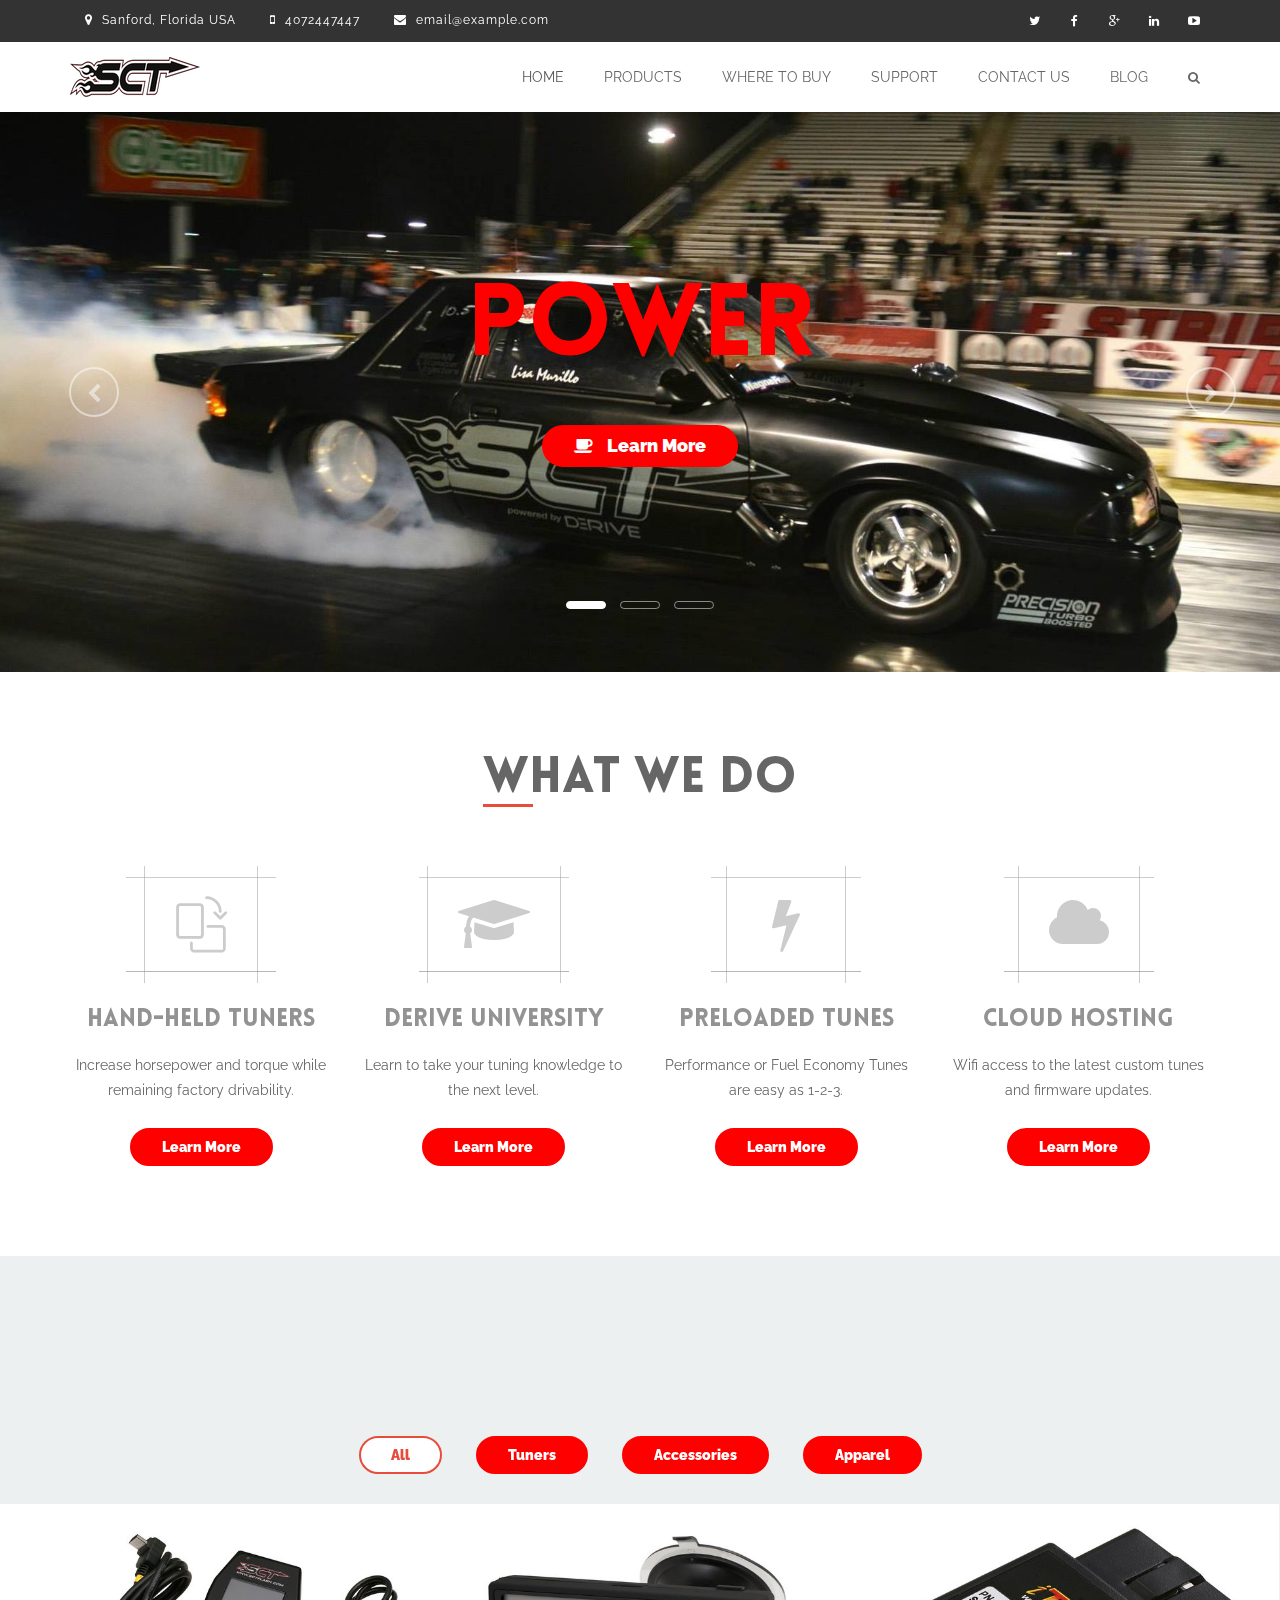
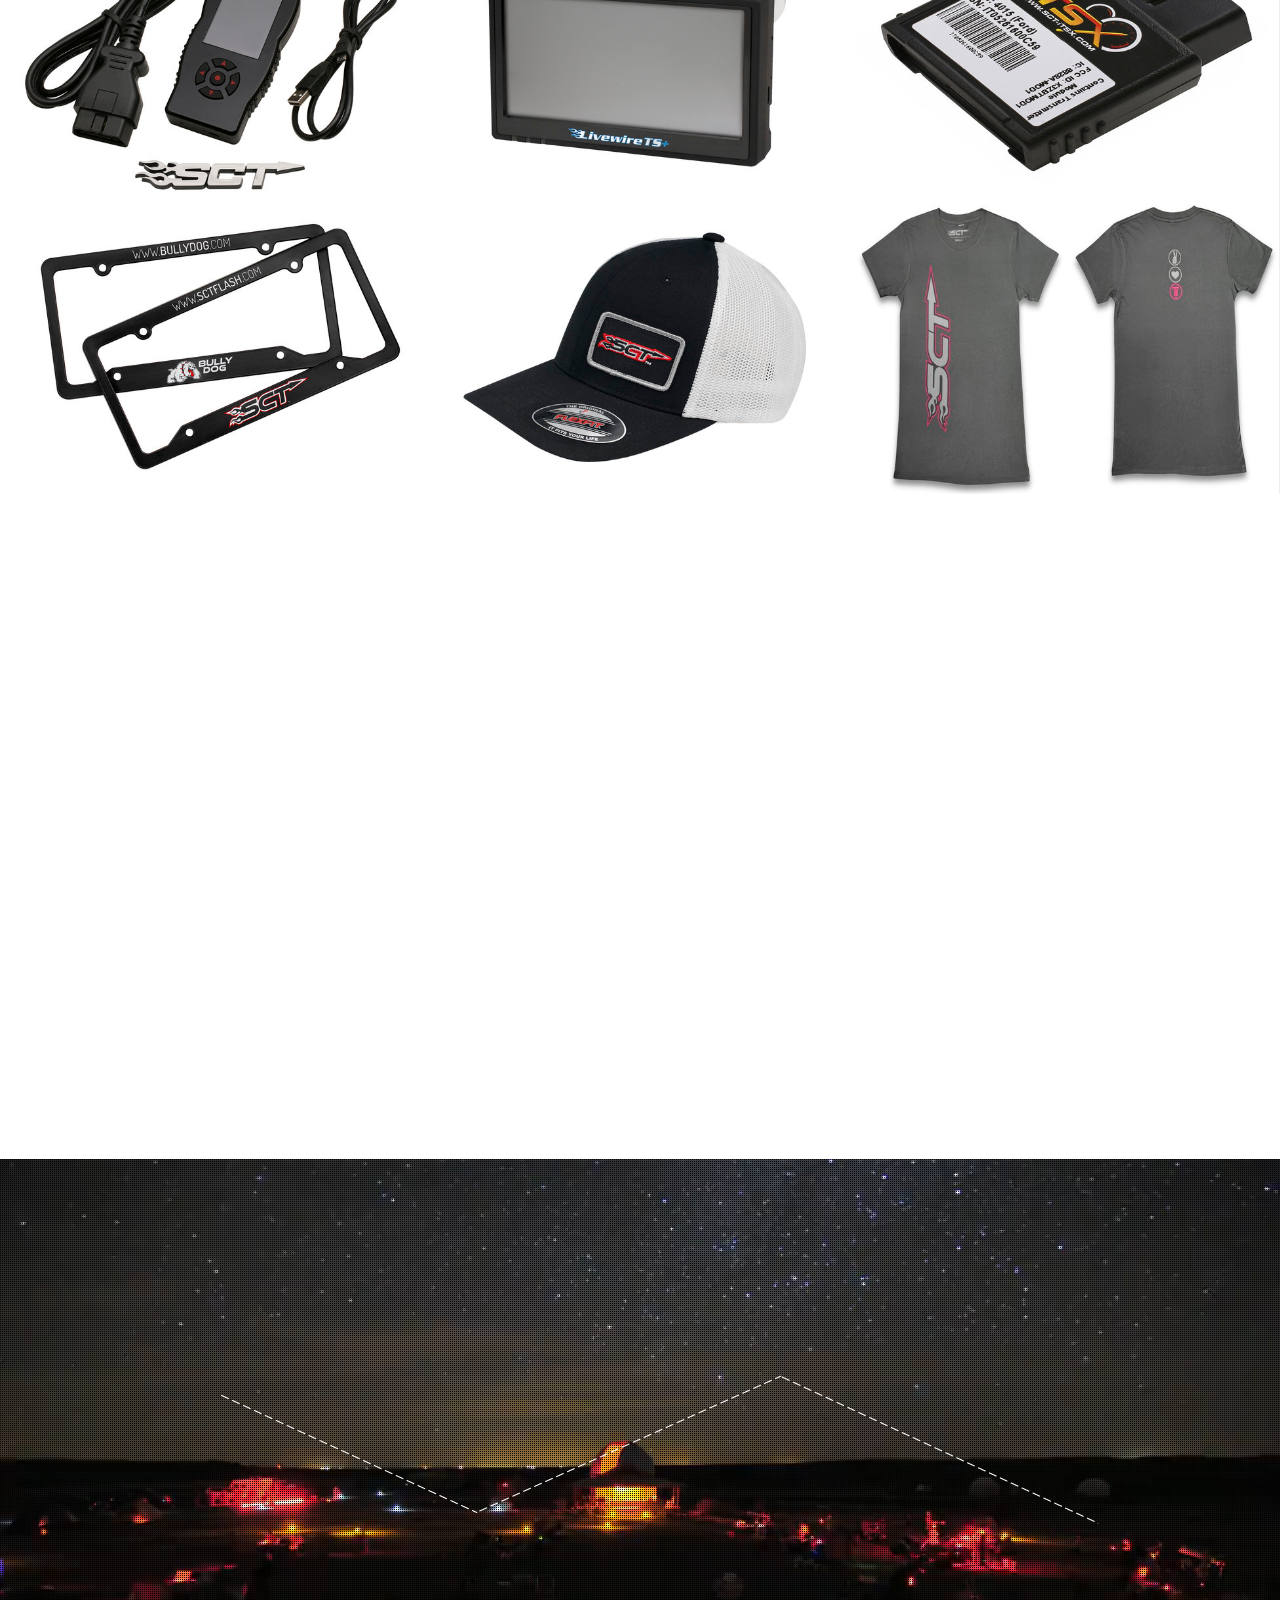
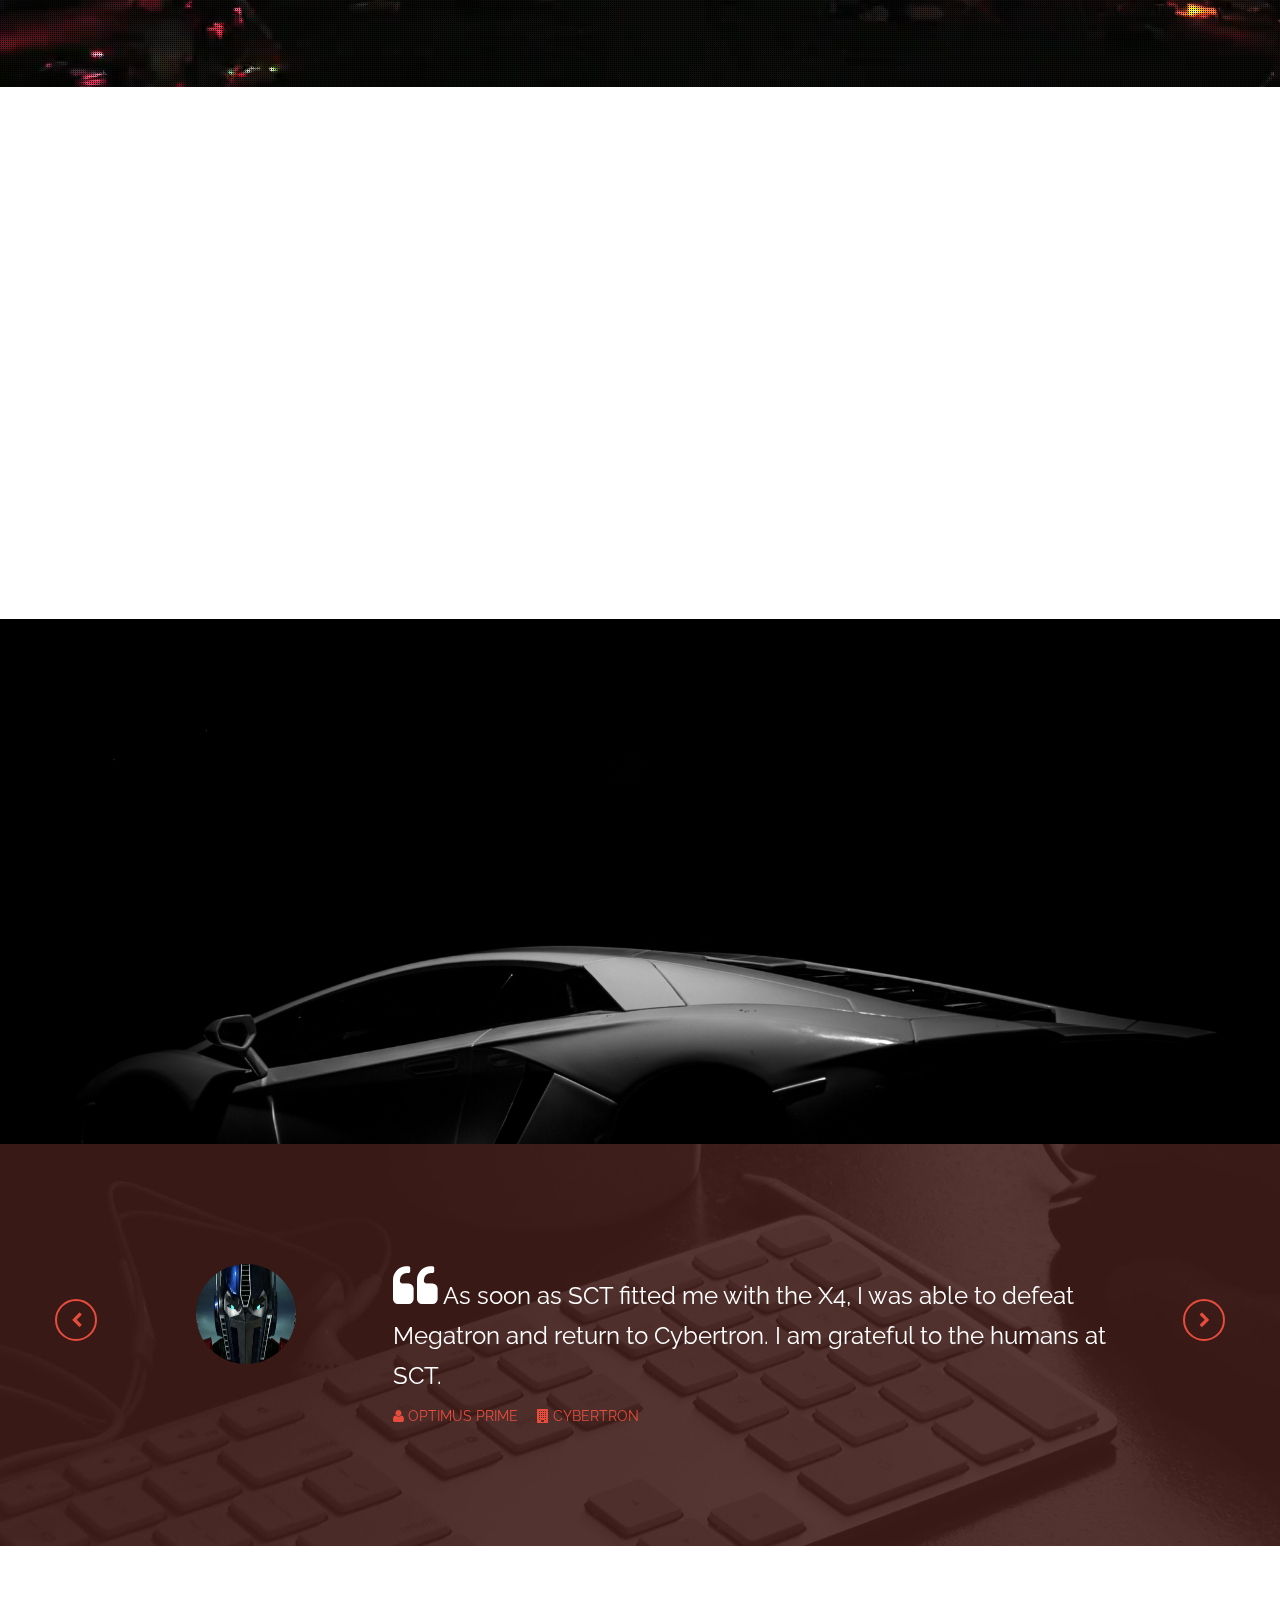
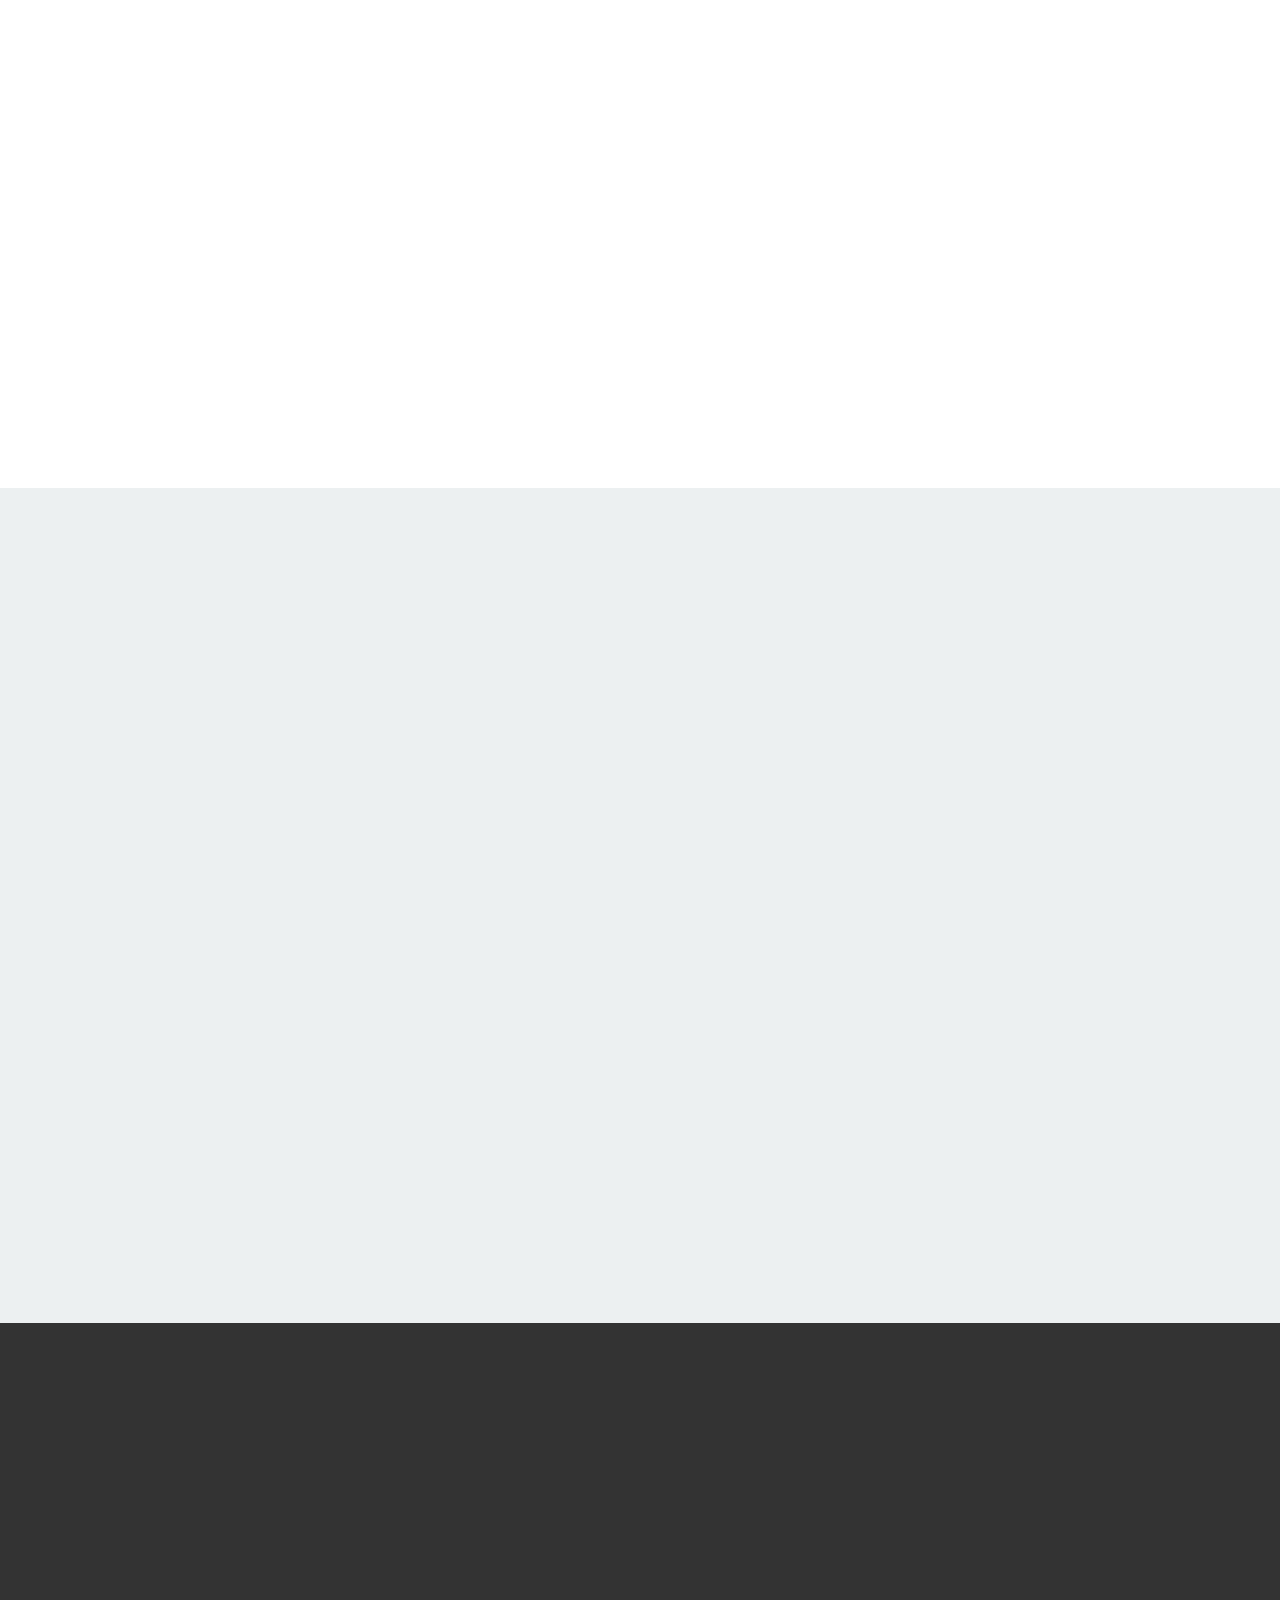
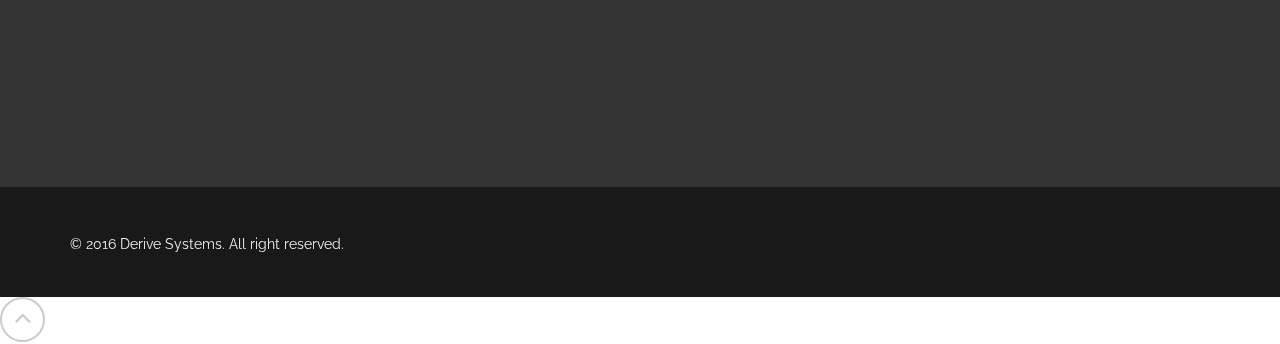
==== commit bd9ccf51: "bbbbb" ====
--- a/index.html
+++ b/index.html
@@ -188,20 +188,11 @@
 
                                     <ul class="dropdown-menu">
                                         <li>
-                                            <a href="portfolio-col-3.html">
+                                            <a href="#">
                           Downloads
                         </a>
                                         </li>
-                                        <li>
-                                            <a href="portfolio-col-4.html">
-                          Portfolio (4 column)
-                        </a>
-                                        </li>
-                                        <li>
-                                            <a href="portfolio-item.html">
-                          Single Project
-                        </a>
-                                        </li>
+
 
                                     </ul>
 
@@ -528,9 +519,9 @@
                     POWER
                   </h2>
 
-                                <a class="btn btn-lg btn-common" href="#">
-                                    <i class="fa fa-check">
-                    </i> Get Started
+                                <a class="btn btn-common btn-lg " href="#">
+                                    <i class="fa fa-coffee">
+                    </i> Learn More
                                 </a>
                             </div>
                         </div>
@@ -552,13 +543,9 @@
                     PERFORMANCE
                   </h2>
 
-                                <a class="btn btn-lg btn-common" href="#">
+                                <a class="btn btn-common btn-lg " href="#">
                                     <i class="fa fa-coffee">
                     </i> Learn More
-                                </a>
-                                <a class="btn btn-common btn-lg" href="#">
-                                    <i class="fa fa-check">
-                    </i> Purchase Now
                                 </a>
                             </div>
                         </div>
@@ -695,14 +682,12 @@
             <a class="filter btn btn-common" data-filter=".branding">
           Tuners 
         </a>
-            <a class="filter btn btn-common" data-filter=".marketing">
-          Software
-        </a>
+
             <a class="filter btn btn-common" data-filter=".planning">
           Accessories
         </a>
             <a class="filter btn btn-common" data-filter=".research">
-          Research 
+          Apparel 
         </a>
         </div>
         <!-- Portfolio Controller/Buttons Ends-->
@@ -712,15 +697,17 @@
         <div id="portfolio-items" class="portfolio-items text-center">
 
             <!-- Portfolio Item Starts -->
-            <div class="mix marketing planning">
+            <div class="mix branding">
                 <figure class="effect-layla">
                     <img src="images/portfolio/rsz_7015_v1.jpg">
                     <figcaption>
                         <h3>
-                Ornaments with love
+               X4 Performance Tuner
               </h3>
                         <div class="portfolio-category">
-                            <span>Marketing</span>, <span>Planning</span>
+                            <a class="btn btn-common btn-lg " href="#">
+Buy now
+                            </a>
                         </div>
                     </figcaption>
                 </figure>
@@ -728,15 +715,17 @@
             <!-- Portfolio Item Ends -->
 
             <!-- Portfolio Item Starts -->
-            <div class="mix branding planning">
+            <div class="mix branding">
                 <figure class="effect-layla">
                     <img src="images/portfolio/rsz_5015p_v15.jpg">
                     <figcaption>
                         <h3>
-                Yes i love technolog
+               LivewireTS Performance Tuner
               </h3>
                         <div class="portfolio-category">
-                            <span>Branding</span>, <span>Planning</span>
+                            <a class="btn btn-common btn-lg " href="#">
+Buy now
+                            </a>
                         </div>
                     </figcaption>
                 </figure>
@@ -744,15 +733,17 @@
             <!-- Portfolio Item Ends -->
 
             <!-- Portfolio Item Starts -->
-            <div class="mix branding research">
+            <div class="mix branding">
                 <figure class="effect-layla">
                     <img src="images/portfolio/rsz_4015_v3.jpg">
                     <figcaption>
                         <h3>
-                Love to take differe
+                iTSX Performance Tuner
               </h3>
                         <div class="portfolio-category">
-                            <span>Branding</span>, <span>Research</span>
+                            <a class="btn btn-common btn-lg " href="#">
+Buy now
+                            </a>
                         </div>
                     </figcaption>
                 </figure>
@@ -760,15 +751,17 @@
             <!-- Portfolio Item Ends -->
 
             <!-- Portfolio Item Starts -->
-            <div class="mix marketing research">
+            <div class="mix planning">
                 <figure class="effect-layla">
                     <img src="images/portfolio/rsz_bullydog_sct_v1.jpg">
                     <figcaption>
                         <h3>
-                Working With Differe
+                License Plate Frame
               </h3>
                         <div class="portfolio-category">
-                            <span>Branding</span>, <span>Research</span>
+                            <a class="btn btn-common btn-lg " href="#">
+Buy now
+                            </a>
                         </div>
                     </figcaption>
                 </figure>
@@ -776,15 +769,17 @@
             <!-- Portfolio Item Ends -->
 
             <!-- Portfolio Item Starts -->
-            <div class="mix marketing planning">
+            <div class="mix research planning">
                 <figure class="effect-layla">
                     <img src="images/portfolio/rsz_sctblkhat_v2.jpg">
                     <figcaption>
                         <h3>
-                Love to take differe
+                Black Hat
               </h3>
                         <div class="portfolio-category">
-                            <span>Branding</span>, <span>Research</span>
+                            <a class="btn btn-common btn-lg " href="#">
+Buy now
+                            </a>
                         </div>
                     </figcaption>
                 </figure>
@@ -792,15 +787,17 @@
             <!-- Portfolio Item Ends -->
 
             <!-- Portfolio Item Starts -->
-            <div class="mix planning research">
+            <div class="mix research planning">
                 <figure class="effect-layla">
                     <img src="images/portfolio/rsz_tshirt.jpg">
                     <figcaption>
                         <h3>
-                Working With Differe
+                Woman's fitted shirt
               </h3>
                         <div class="portfolio-category">
-                            <span>Branding</span>, <span>Research</span>
+                            <a class="btn btn-common btn-lg " href="#">
+Buy now
+                            </a>
                         </div>
                     </figcaption>
                 </figure>
@@ -830,7 +827,7 @@
                         <div class="service-content">
                             <h3>Save money on your Fleet</h3>
                             <p>
-                                Industry leading powertrain software is quickly and easily installed with our exclusive handheld OBDII port programmer in 10 minutes.
+                                Industry leading powertrain software.
                             </p>
                         </div>
                     </article>
@@ -850,7 +847,7 @@
                             <i class="icon-Paintbucket icon-medium"></i>
                         </div>
                         <div class="service-content">
-                            <h3>Sponsor drivers</h3>
+                            <h3> We sponsor drivers</h3>
                             <p>
                                 We are enthusiasts just like you.
                             </p>
@@ -1059,18 +1056,18 @@
                                     <div class="col-sm-9 animated delay-0-5 fadeInUp">
                                         <p>
                                             <i class="fa fa-quote-left fa-2x">
-                        </i> I am so happy, my dear friend, so absorbed in the exquisite sense of mere tranquil existence, that I neglect my talents.
+                        </i> As soon as SCT fitted me with the X4, I was able to defeat Megatron and return to Cybertron. I am grateful to the humans at SCT.
                                         </p>
                                         <small>
                         <span class="name">
                           <i class="fa fa-user">
                           </i>
-                          Robert L. Cathcart 
+                          Optimus Prime
                         </span>
                         <span class="company">
                           <i class="fa fa-building">
                           </i>
-                          GrayGrids
+                          Cybertron
                         </span>
                       </small>
                                     </div>
@@ -1085,18 +1082,18 @@
                                     <div class="col-sm-9 animated delay-0-5 fadeInUp">
                                         <p>
                                             <i class="fa fa-quote-left fa-2x">
-                        </i> I am so happy, my dear friend, so absorbed in the exquisite sense of mere tranquil existence, that I neglect my talents.
+                        </i> Already feel an improvement to my vocal cords. I can't wait for the next firmware update so I Can finall speak again!!!
                                         </p>
                                         <small>
                         <span class="name">
                           <i class="fa fa-user">
                           </i>
-                          Robert L. Cathcart 
+                          Bumblebee
                         </span>
                         <span class="company">
                           <i class="fa fa-building">
                           </i>
-                          GrayGrids
+                          Cybertron
                         </span>
                       </small>
                                     </div>
@@ -1111,18 +1108,18 @@
                                     <div class="col-sm-9 animated delay-0-5 fadeInUp">
                                         <p>
                                             <i class="fa fa-quote-left fa-2x">
-                        </i> I am so happy, my dear friend, so absorbed in the exquisite sense of mere tranquil existence, that I neglect my talents.
+                        </i> Nobody summons Megatron except SCT.
                                         </p>
                                         <small>
                         <span class="name">
                           <i class="fa fa-user">
                           </i>
-                          Robert L. Cathcart 
+                          Megatron 
                         </span>
                         <span class="company">
                           <i class="fa fa-building">
                           </i>
-                          GrayGrids
+                          Where ever you are
                         </span>
                       </small>
                                     </div>
@@ -1163,13 +1160,13 @@
                     <!-- Team Item Starts -->
                     <div class="team-item wow fadeInUpQuick" data-wow-delay="1s">
                         <figure>
-                            <img src="images/team/img1.jpg" alt="">
+                            <img src="images/team/people-04.jpg" alt="">
                             <div class="info">
                                 <h2>
-                    Musharrof Chy
+                    Carl
                   </h2>
                                 <p>
-                                    Jr. Frontend Developer
+                                    CEO
                                 </p>
                             </div>
                             <figcaption>
@@ -1212,13 +1209,13 @@
                     <!-- Team Item Starts -->
                     <div class="team-item wow fadeInUpQuick" data-wow-delay="1.4s">
                         <figure>
-                            <img src="images/team/img2.jpg" alt="">
+                            <img src="images/team/people-01.jpg" alt="">
                             <div class="info">
                                 <h2>
-                    Justyna Michallek
+                    Bob
                   </h2>
                                 <p>
-                                    Business Manager
+                                    CTO
                                 </p>
                             </div>
                             <figcaption>
@@ -1260,13 +1257,13 @@
                     <!-- Team Item Starts -->
                     <div class="team-item wow fadeInUpQuick" data-wow-delay="1.8s">
                         <figure>
-                            <img src="images/team/img3.jpg" alt="">
+                            <img src="images/team/people-03.jpg" alt="">
                             <div class="info">
                                 <h2>
-                    Antonio U.
+                    Ward
                   </h2>
                                 <p>
-                                    Intern designer
+                                    IMarketing Director
                                 </p>
                             </div>
                             <figcaption>
@@ -1308,13 +1305,13 @@
                     <!-- Team Item Starts -->
                     <div class="team-item wow fadeInUpQuick" data-wow-delay="2.2s">
                         <figure>
-                            <img src="images/team/img4.jpg" alt="">
+                            <img src="images/team/people-02.jpg" alt="">
                             <div class="info">
                                 <h2>
-                    Darrell S. Allen
+                    Patrick
                   </h2>
                                 <p>
-                                    Chief Technical Officer
+                                    Creative Director
                                 </p>
                             </div>
                             <figcaption>
@@ -1505,14 +1502,12 @@
                 <!-- Footer Widget Starts -->
                 <div class="footer-widget col-md-3 col-xs-12 wow fadeIn">
                     <h3 class="small-title">
-              ABOUT Liner
+              ABOUT SCT
             </h3>
                     <p>
                         <img src="images/rsz_sct-logo.png" alt="">
                     </p>
-                    <p>
-                        I should be incapable of drawing a single stroke at the present moment.
-                    </p>
+
 
                     <div class="social-links-bordered">
                         <a href="#" class="social-link" data-toggle="tooltip" data-placement="bottom" title="Twitter">
@@ -1542,25 +1537,25 @@
             </h3>
                     <ul class="recent-tweets">
                         <li class="tweet">
-                            My <a href="#">@Quora</a>
+                            Enter at <a href="#">@SCTPeformance</a>
                             <span class="tweet-text">
-                  answer to What's the best FAQ plugin for WordPress?
+                  for a chance to win an SCT X4. Sign up at <a href="#">bit.ly/29z3Grf</a>
                 </span>
-                            <a href="#">qr.ae/RFTbIGa</a>
+                            <br/>
                             <span class="tweet-date">
-                  August 21, 2015 10:29pm
+                  November 3, 2016 10:29am
                 </span>
                         </li>
 
 
                         <li class="tweet">
-                            WPB Advanced FAQ | Probably The Best WordPress FAQ Plugin <a href="#">wpbean.com/wpb-advanced-faq-pr…</a>
+                            Classic <a href="#">#drifting</a> at <a href="#">#sema2016</a>
                             <span class="tweet-text">
-                  via
+                  Check it out at
                 </span>
-                            <a href="#">@wpbean</a>
+                            <a href="#">instagram.com/p/BMXMp-jDSEG</a>
                             <span class="tweet-date">
-                  August 19, 2015 8:49 am
+                  November 3, 2016 8:49 am
                 </span>
                         </li>
 
@@ -1591,13 +1586,13 @@
               Tags
             </h3>
                     <div class="tagcloud">
-                        <a href="#" class="tag-link-201" title="1 topic"><i class="fa fa-tags"></i> Audio Post</a>
-                        <a href="#" class="tag-link-197" title="1 topic"><i class="fa fa-tags"></i> Gallery Post</a>
-                        <a href="#" class="tag-link-195" title="1 topic"><i class="fa fa-tags"></i> Image Post</a>
-                        <a href="#" class="tag-link-211" title="1 topic"><i class="fa fa-tags"></i> life style</a>
-                        <a href="#" class="tag-link-204" title="1 topic"><i class="fa fa-tags"></i> Link Post</a>
-                        <a href="#" class="tag-link-203" title="1 topic"><i class="fa fa-tags"></i> Quote Post</a>
-                        <a href="#" class="tag-link-199" title="1 topic"><i class="fa fa-tags"></i> Video Post</a>
+                        <a href="#" class="tag-link-201" title="1 topic"><i class="fa fa-tags"></i> Ford</a>
+                        <a href="#" class="tag-link-197" title="1 topic"><i class="fa fa-tags"></i> Dodge</a>
+                        <a href="#" class="tag-link-195" title="1 topic"><i class="fa fa-tags"></i> GM</a>
+                        <a href="#" class="tag-link-211" title="1 topic"><i class="fa fa-tags"></i> X4</a>
+                        <a href="#" class="tag-link-204" title="1 topic"><i class="fa fa-tags"></i> LivewireTS</a>
+                        <a href="#" class="tag-link-203" title="1 topic"><i class="fa fa-tags"></i> Awards</a>
+                        <a href="#" class="tag-link-199" title="1 topic"><i class="fa fa-tags"></i> Support</a>
                     </div>
                 </div>
                 <!-- Footer Widget Ends -->
@@ -1612,12 +1607,10 @@
                 <div class="row">
                     <div class="col-md-9 col-sm-6">
                         <p class="copyright-text">
-                            © 2015 Plain. All right reserved.
+                            © 2016 Derive Systems. All right reserved.
                         </p>
                     </div>
-                    <div class="col-md-3  col-sm-6">
-                        <p class="copyright-text pull-right">A <a href="http://graygrids.com">GrayGrids</a> Production.</p>
-                    </div>
+
                 </div>
             </div>
         </div>
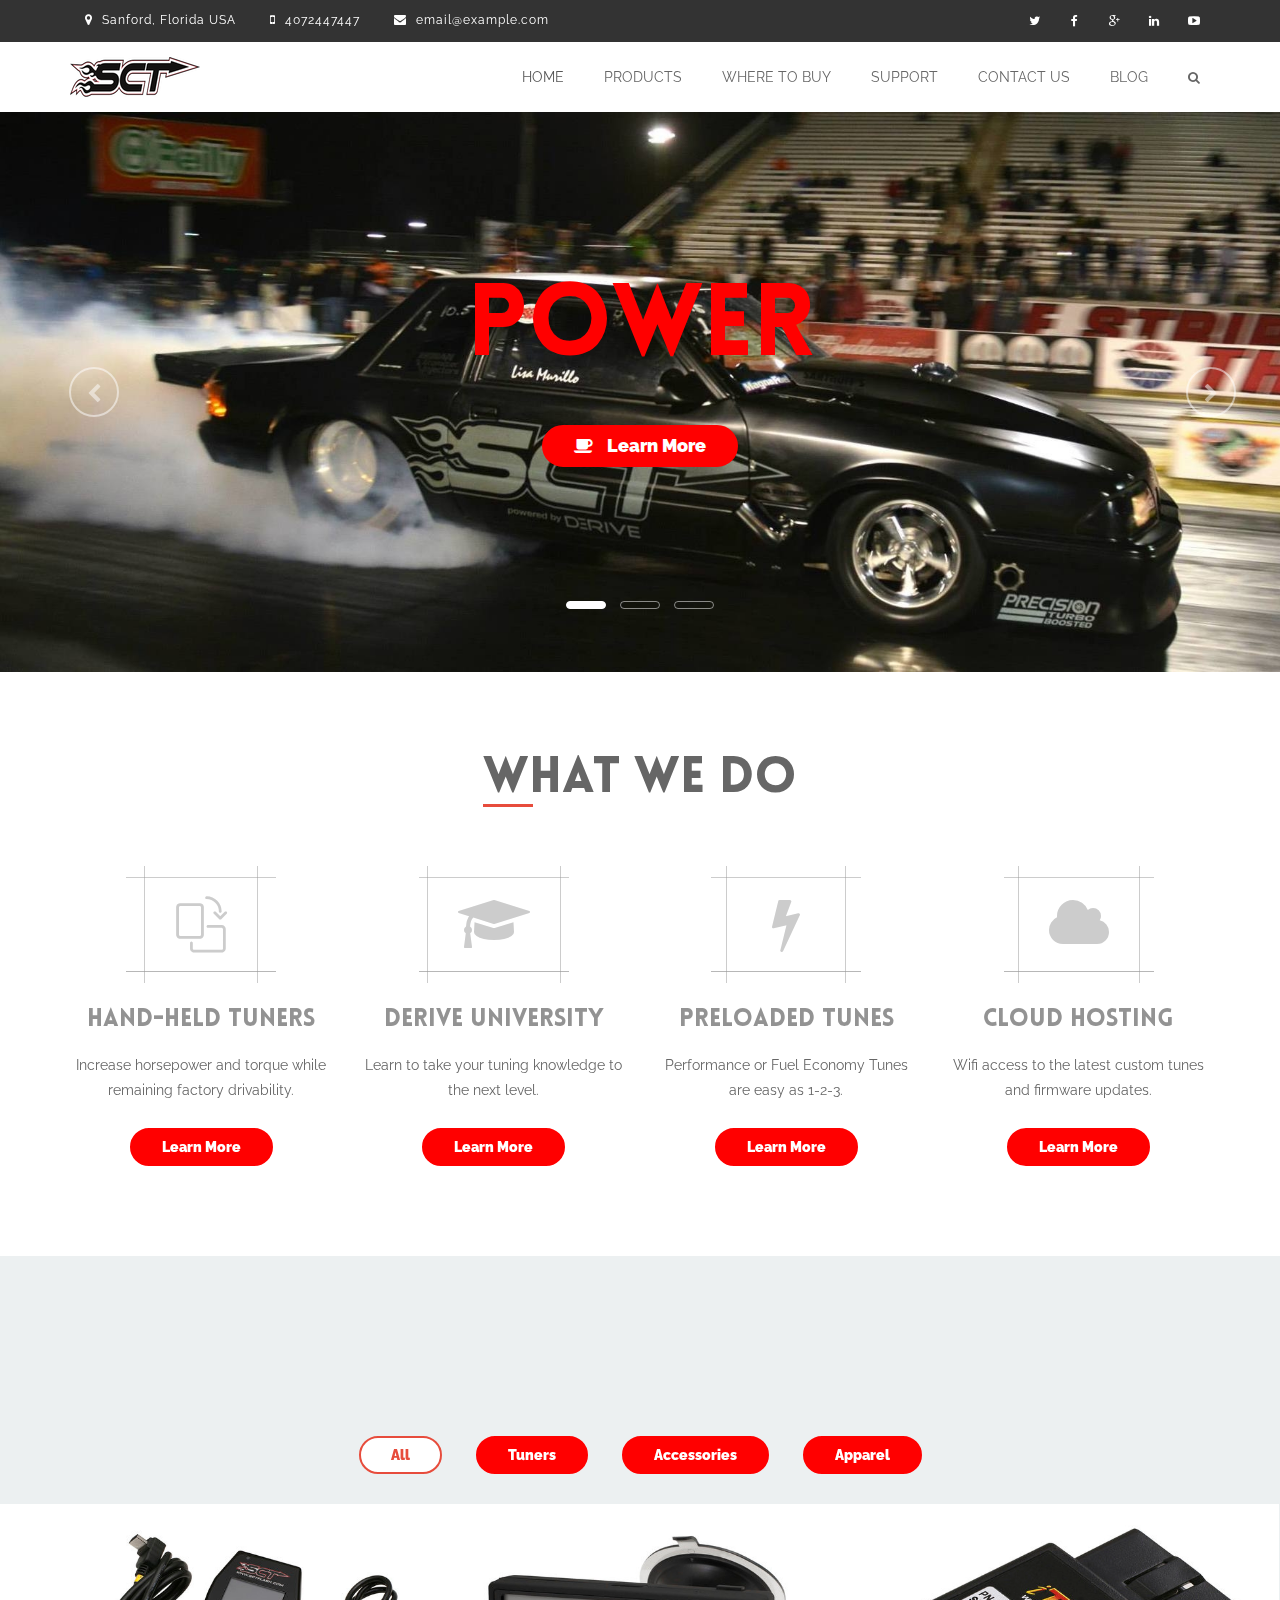
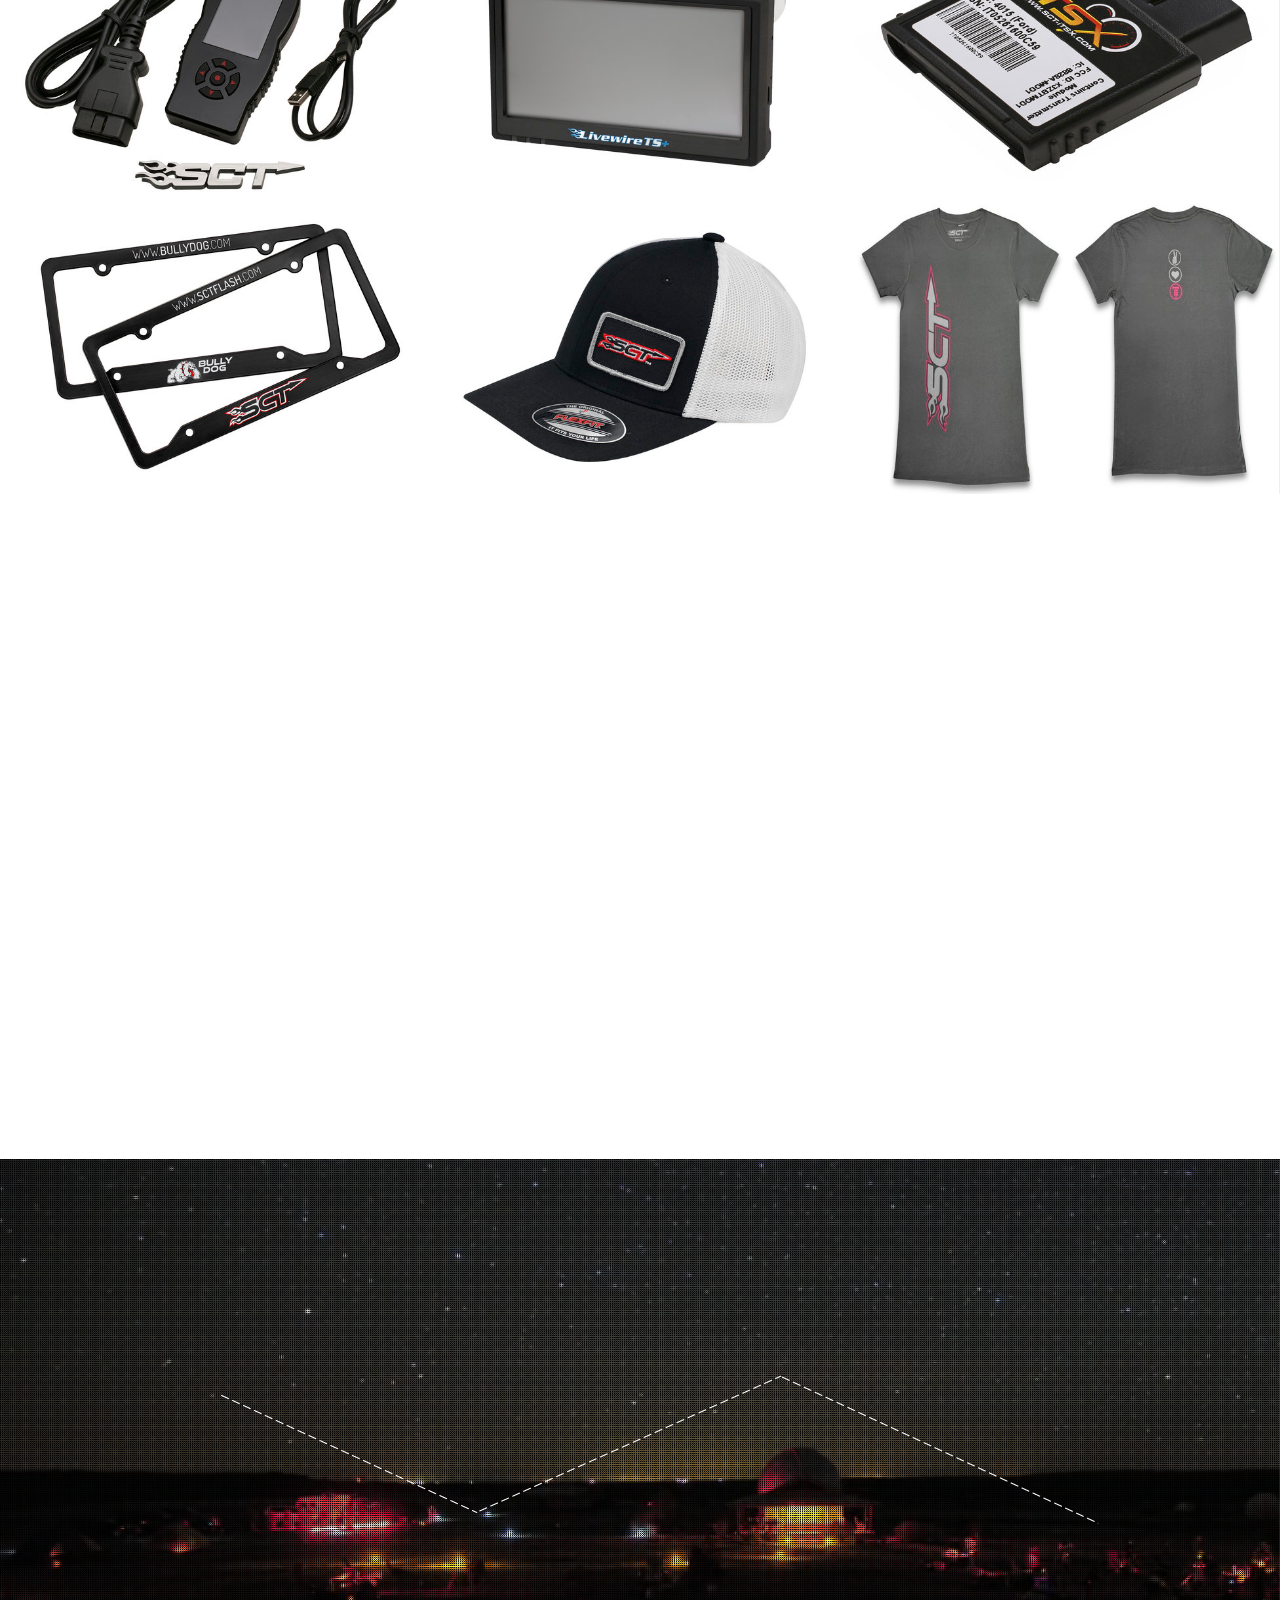
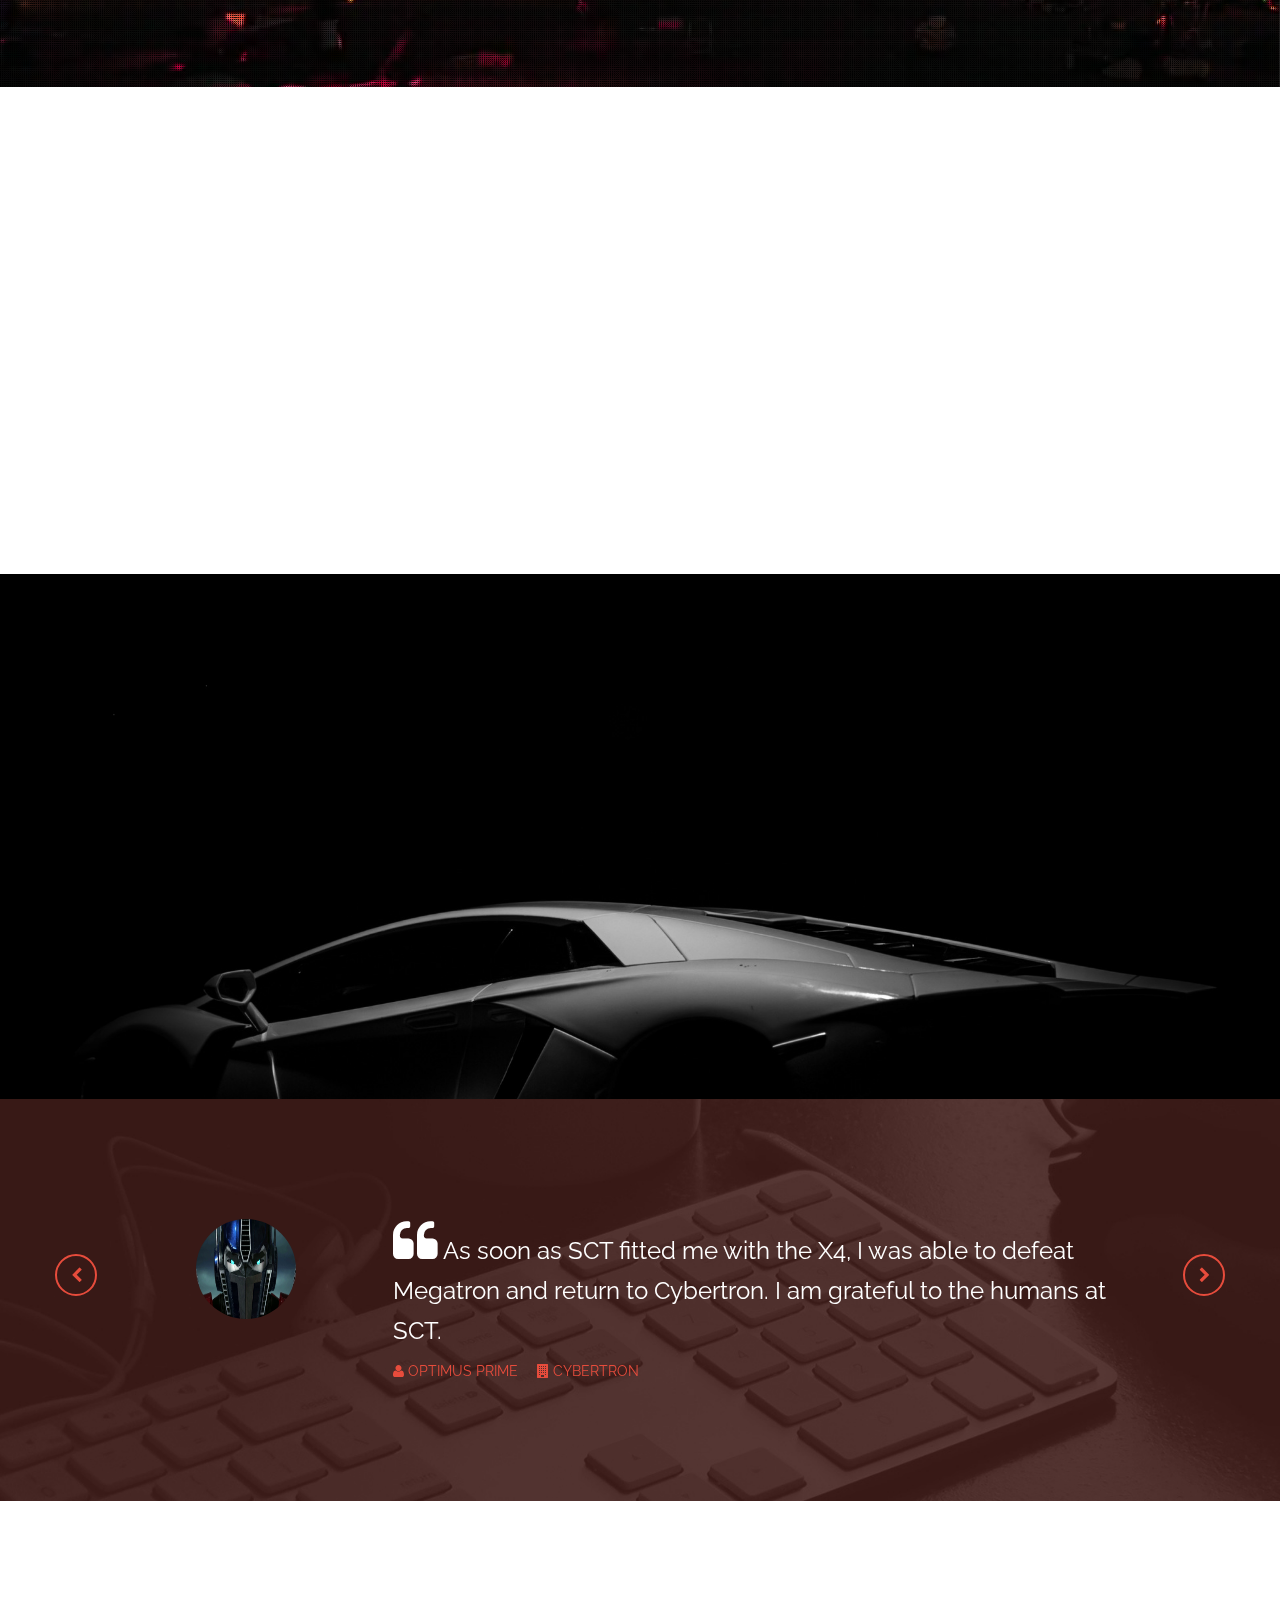
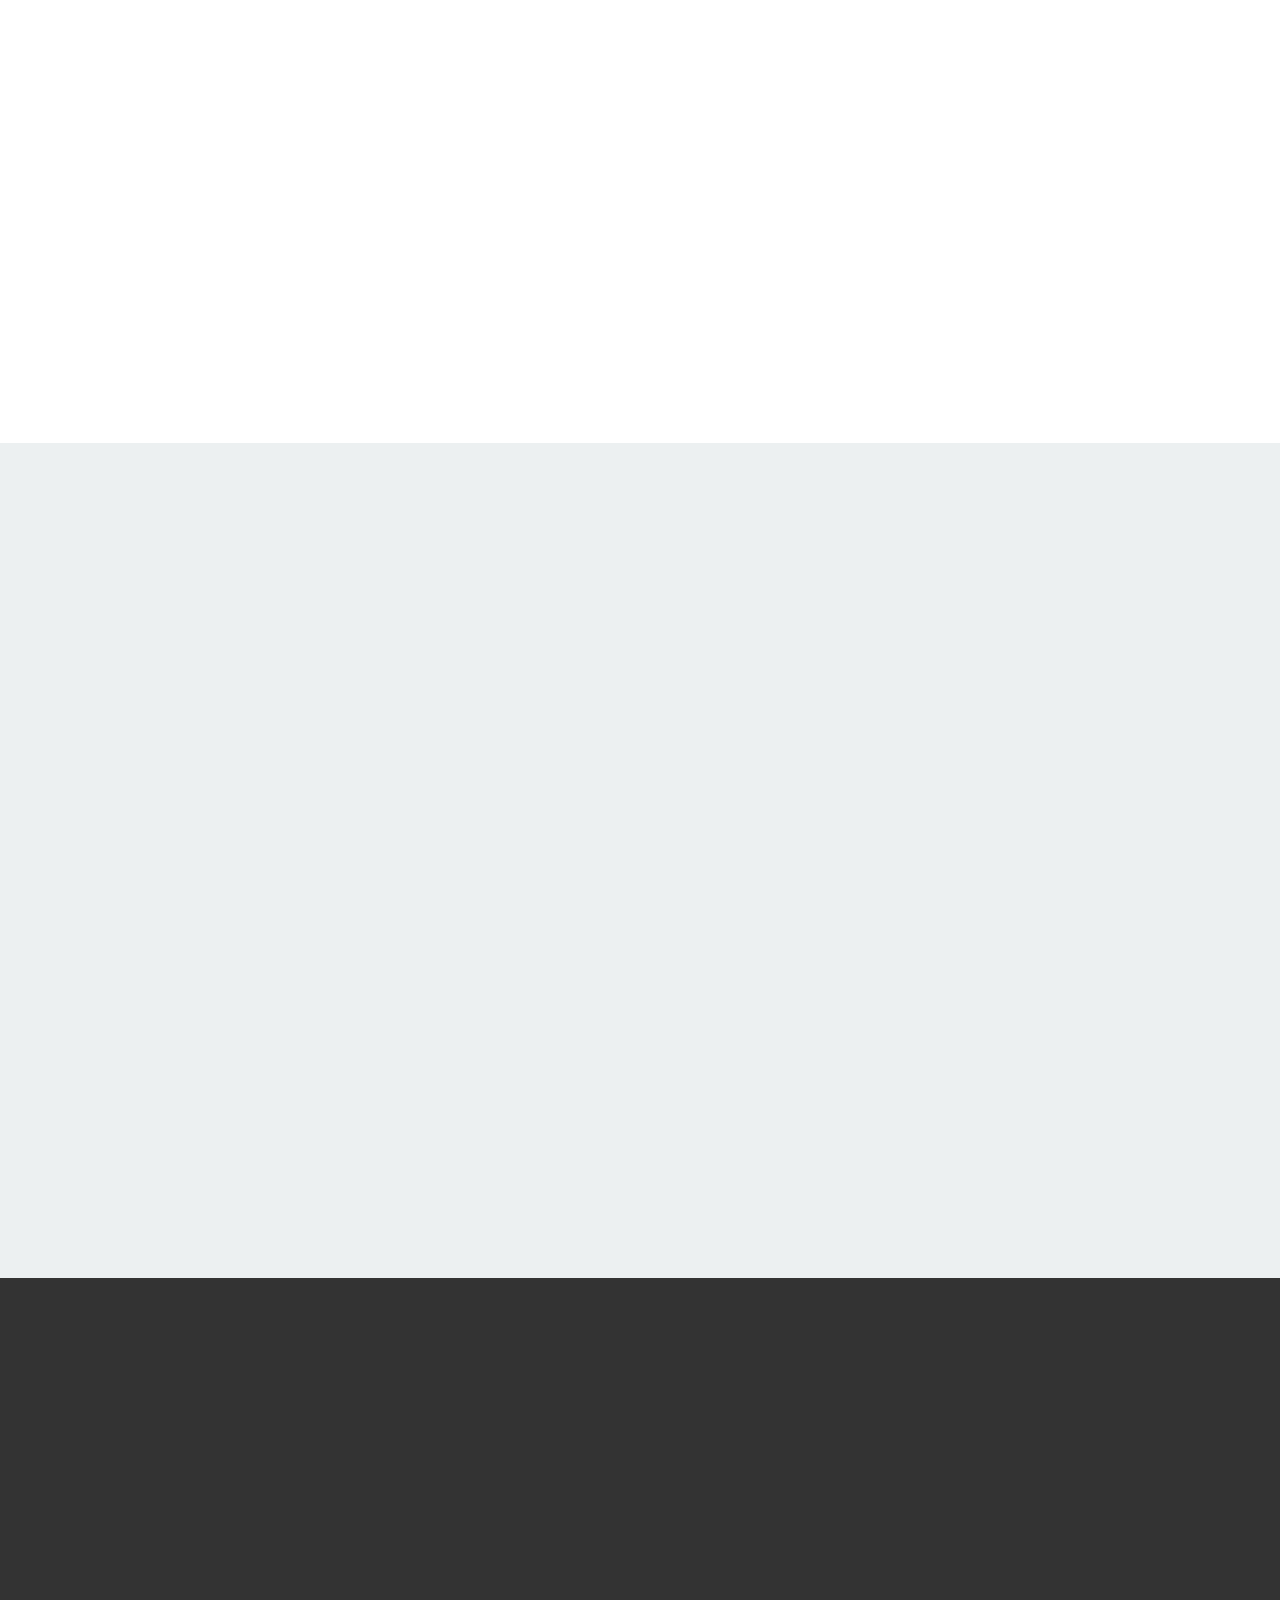
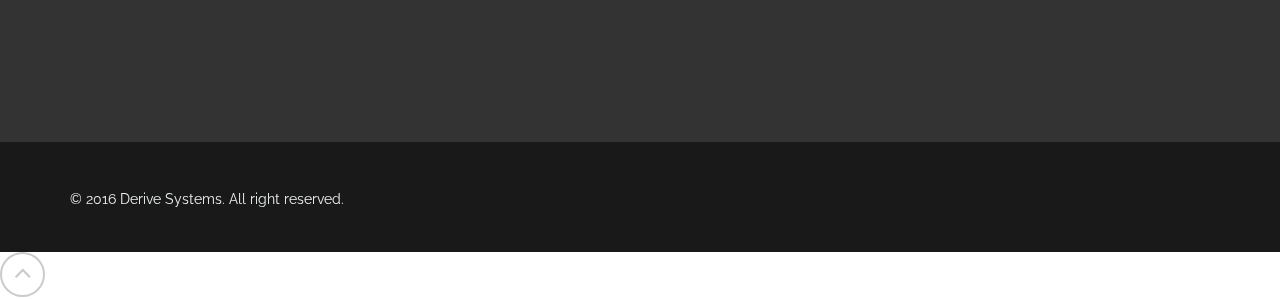
==== commit e1efe748: "clients update" ====
--- a/index.html
+++ b/index.html
@@ -980,7 +980,7 @@
                     <!-- Fact Block Starts -->
                     <div class="fact-block clearfix wow fadeInUp" data-wow-delay=".3s">
                         <div class="fact-count text-center">
-                            <i class="icon-Backward fa-5x">
+                            <i class="fa fa-trophy fa-5x">
                 </i>
                             <h3>
                   <span class="counter">
@@ -998,11 +998,11 @@
                     <!-- Fact Block Starts -->
                     <div class="fact-block clearfix wow fadeInUp" data-wow-delay=".8s">
                         <div class="fact-count text-center">
-                            <i class="icon-CodeSnippet fa-5x">
+                            <i class="fa fa-car fa-5x">
                 </i>
                             <h3>
                   <span class="counter">
-                    78545
+                    785
                   </span>
                 </h3>
                             <h4>
@@ -1263,7 +1263,7 @@
                     Ward
                   </h2>
                                 <p>
-                                    IMarketing Director
+                                    Marketing Director
                                 </p>
                             </div>
                             <figcaption>
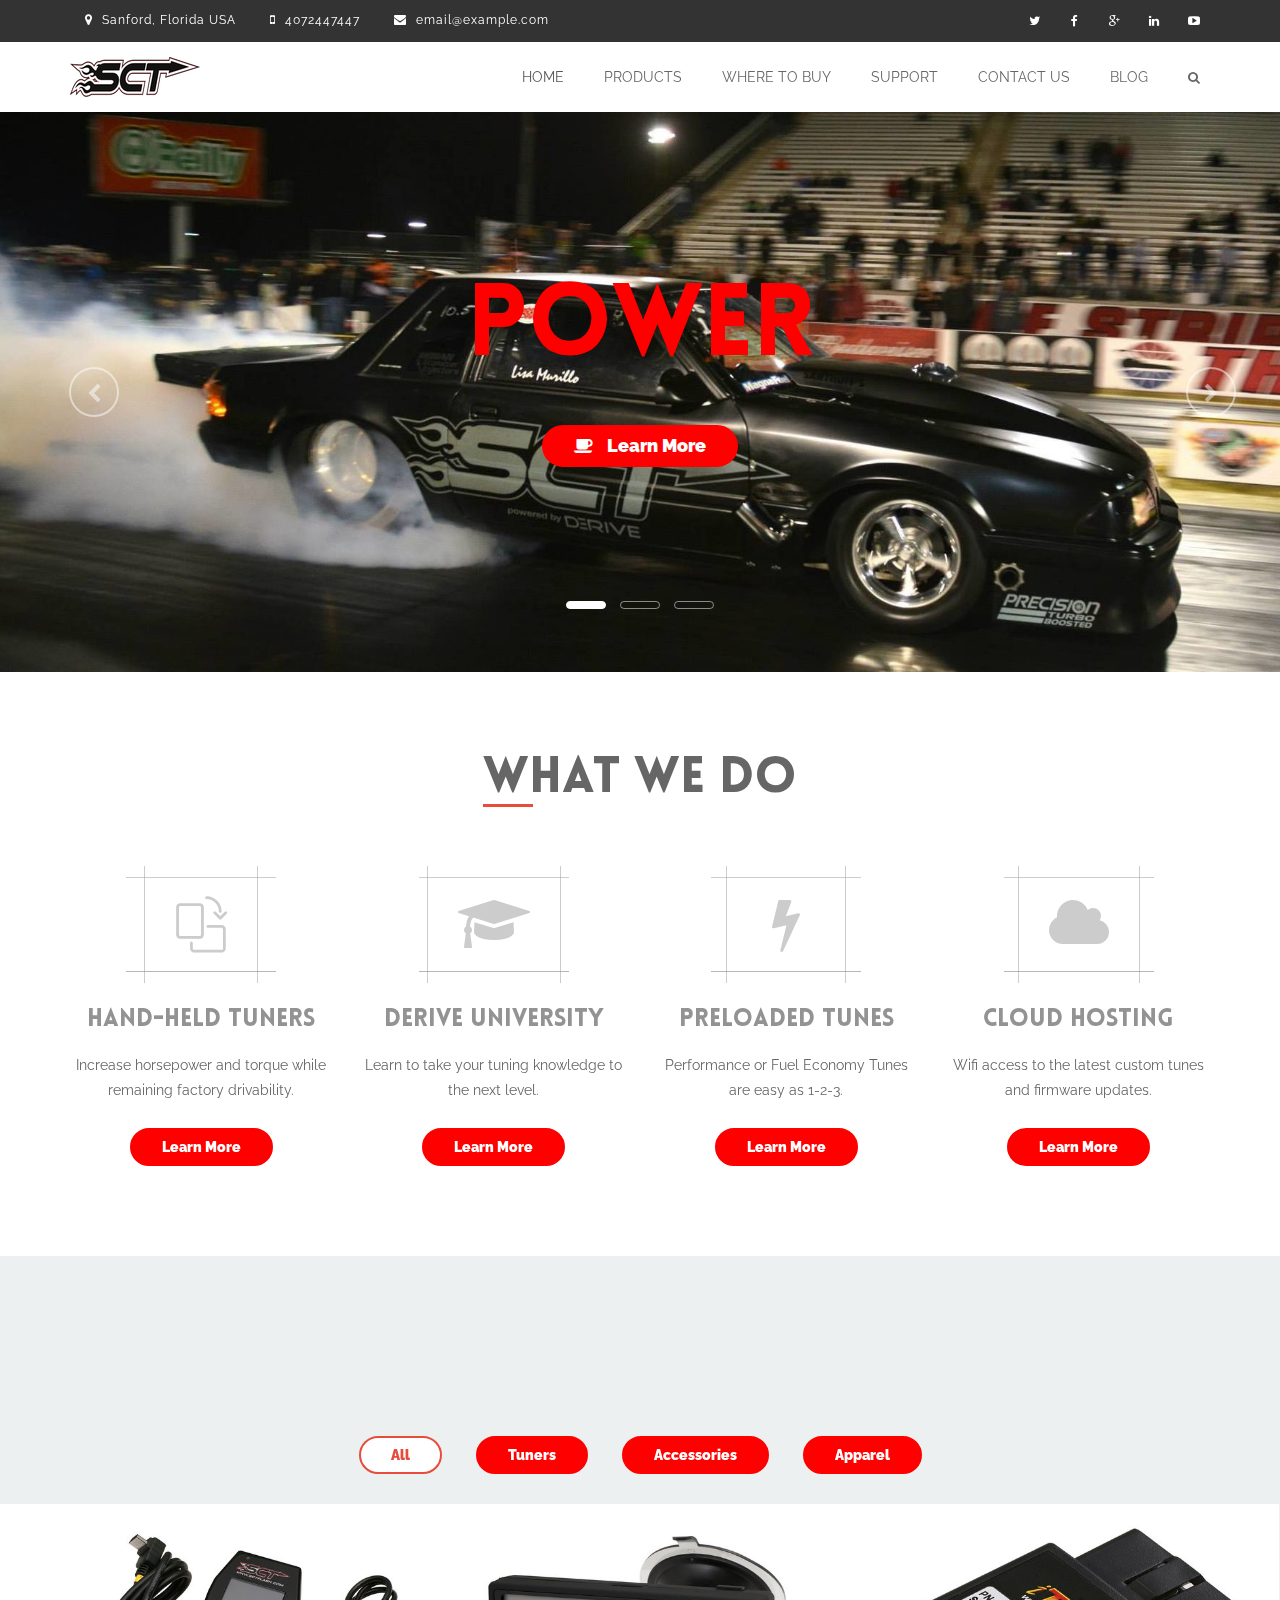
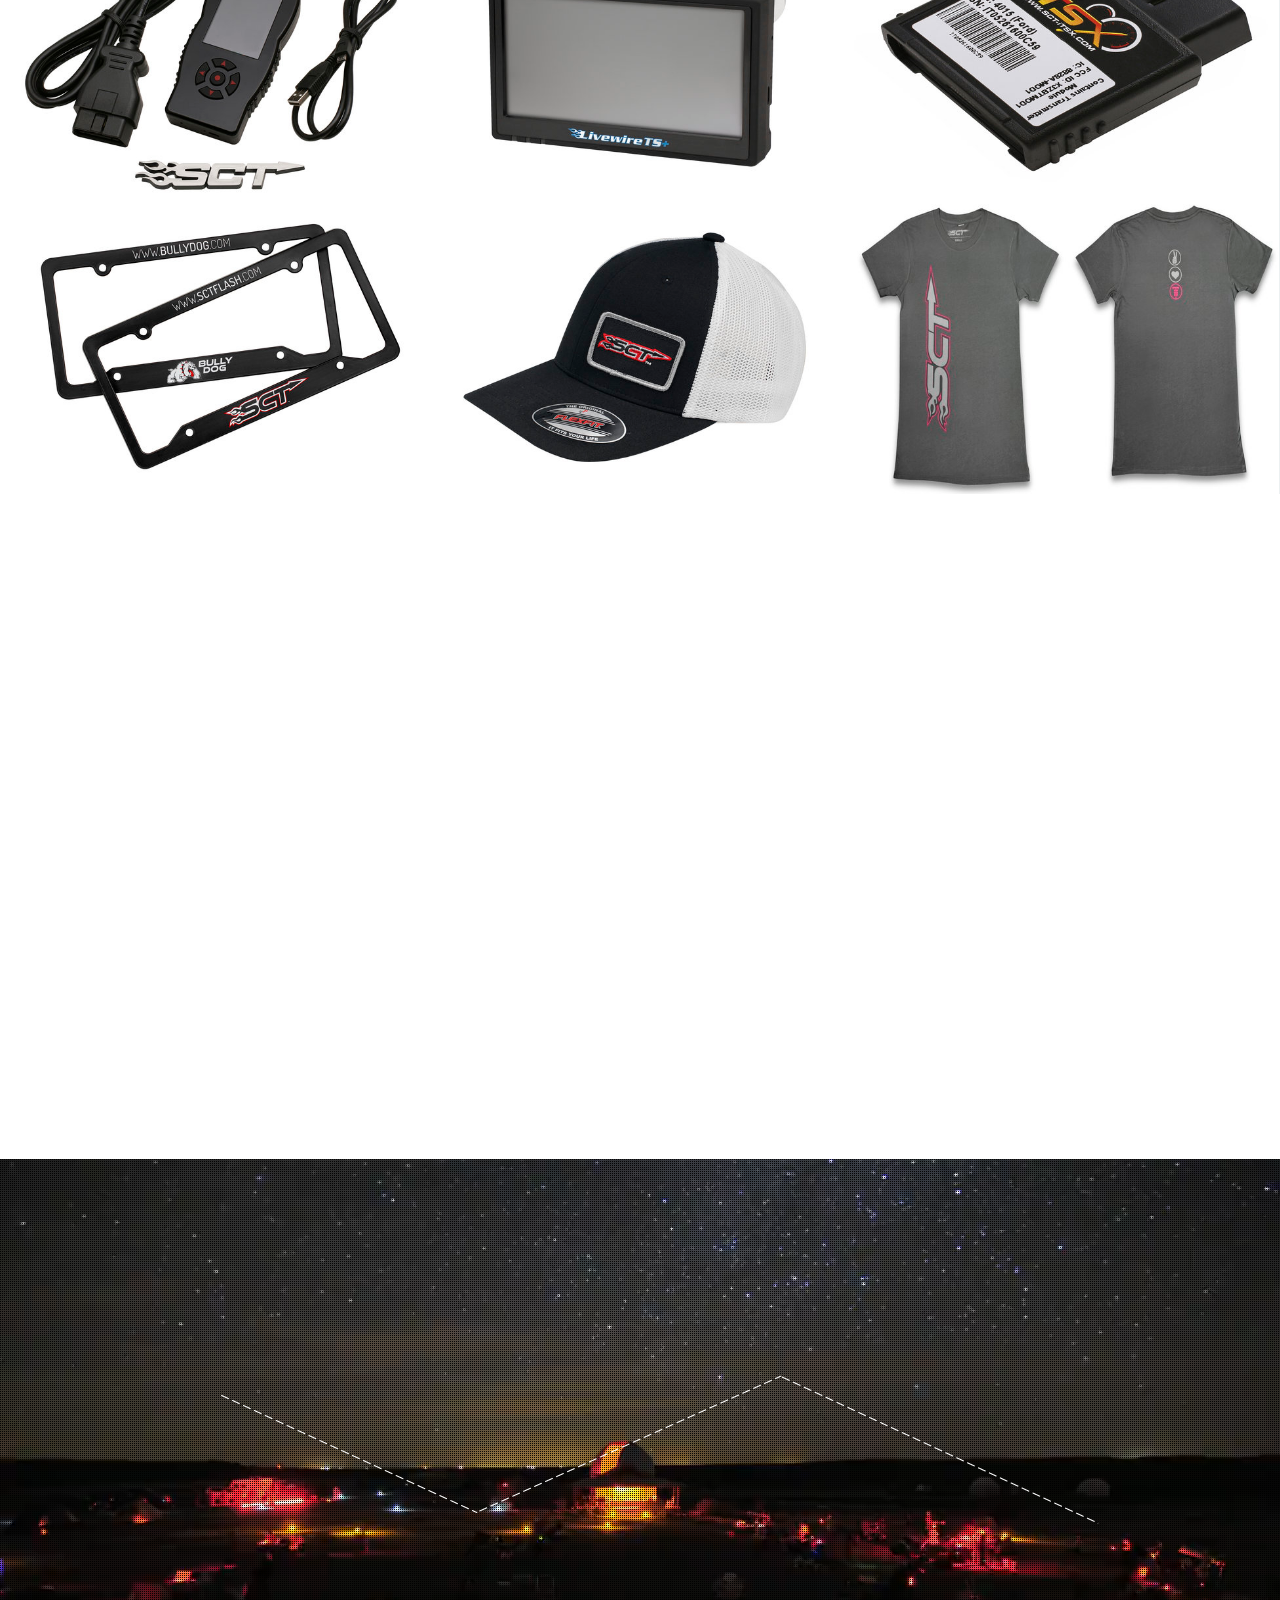
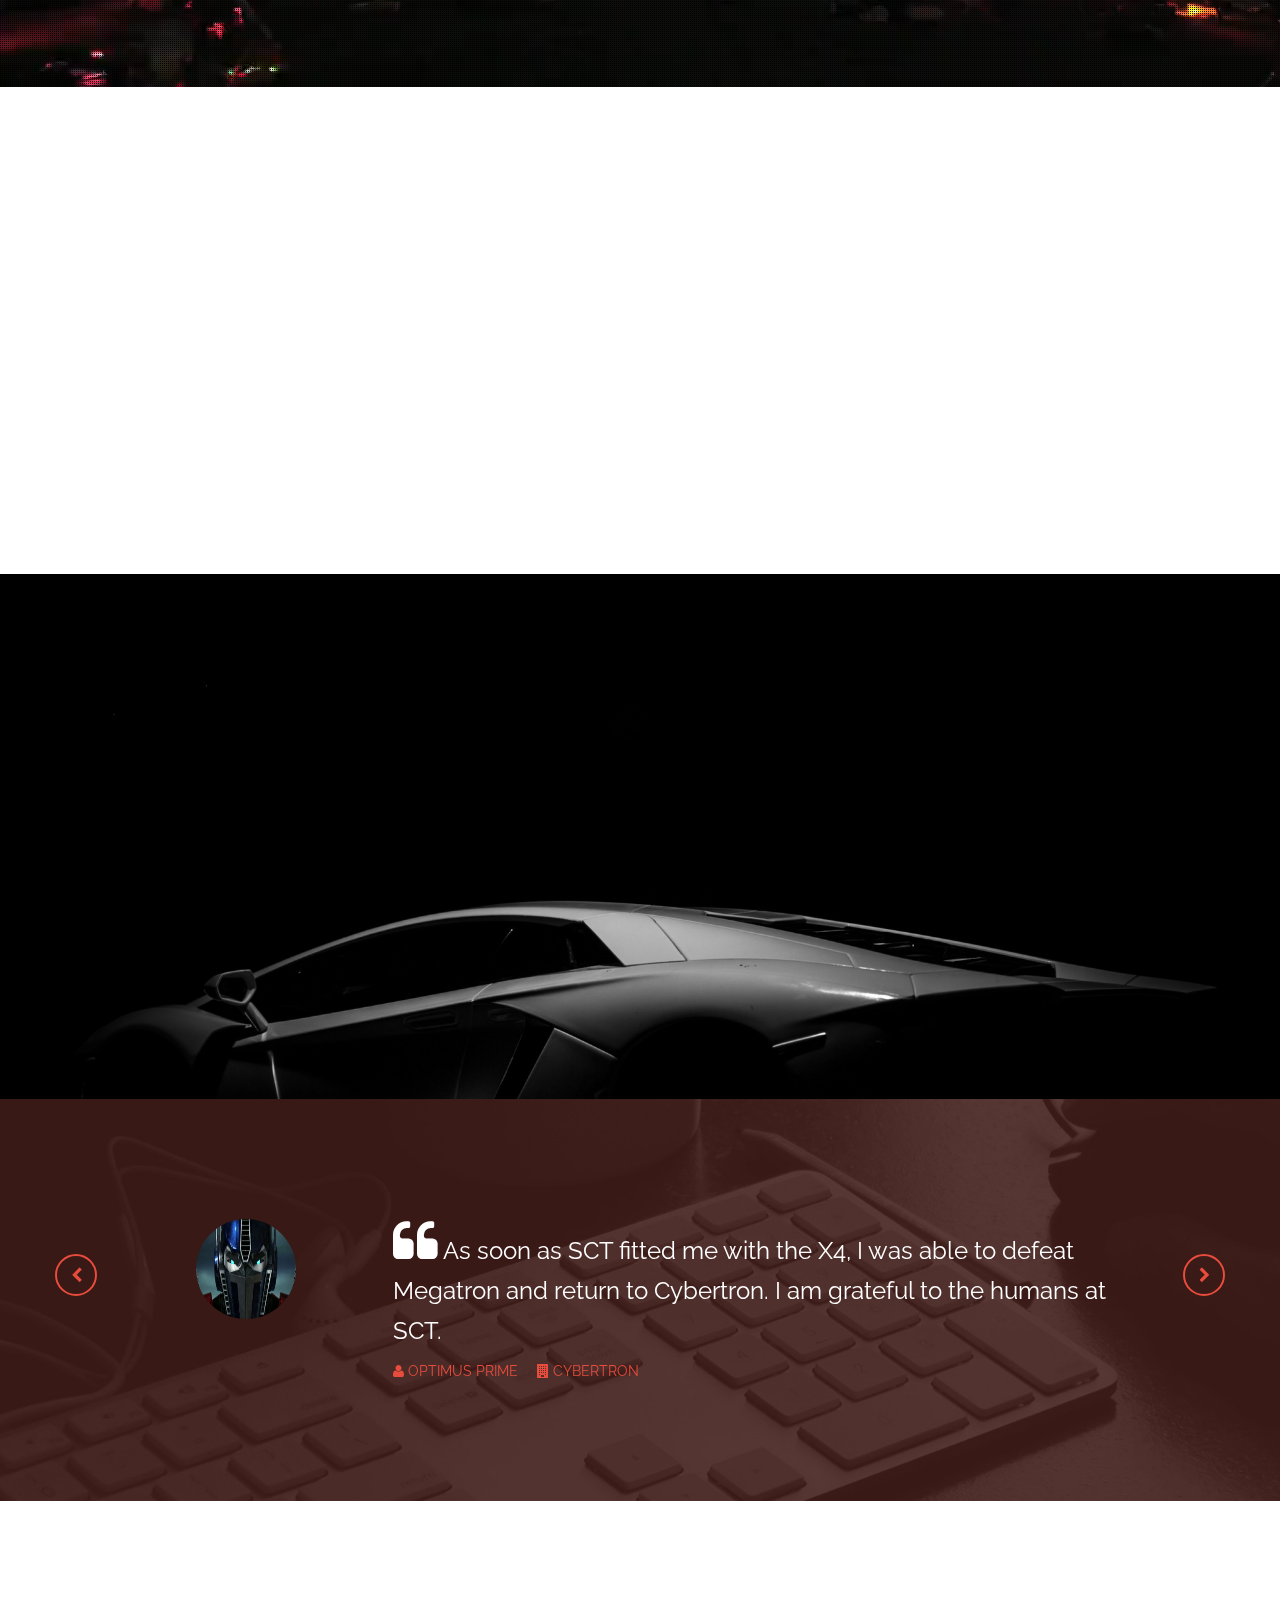
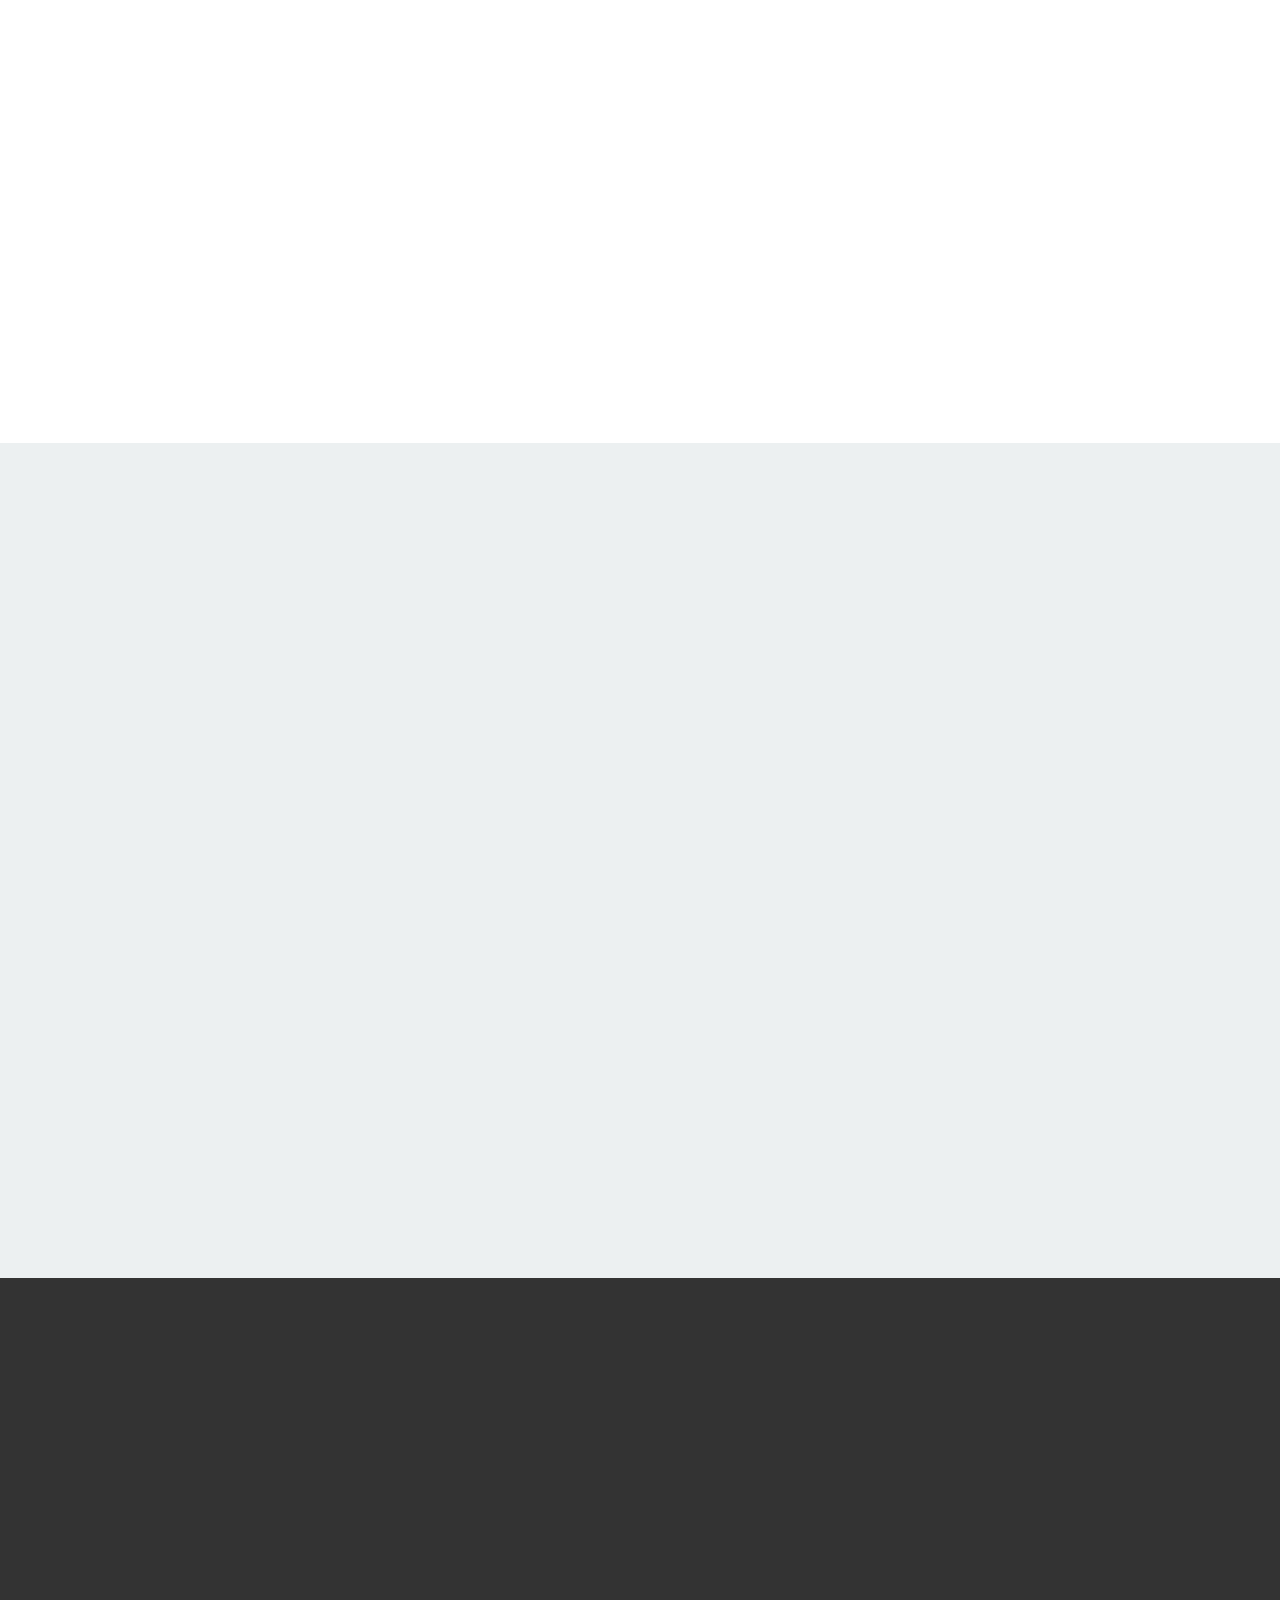
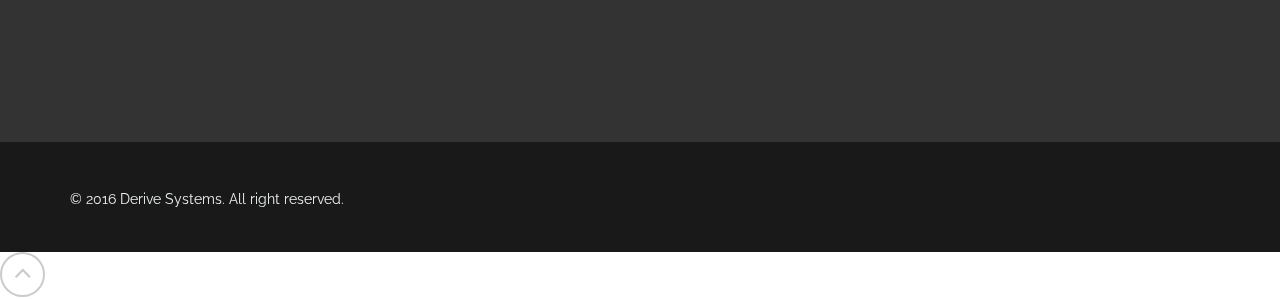
==== commit 6faaec63: "remove loader" ====
--- a/index.html
+++ b/index.html
@@ -1628,12 +1628,6 @@
     </div>
     <!-- ScrollTop Starts-->
 
-    <!-- Start Loader -->
-    <div id="loader">
-        <div class="square-spin">
-            <img src="images/preloader.gif" alt="">
-        </div>
-    </div>
 
 
 
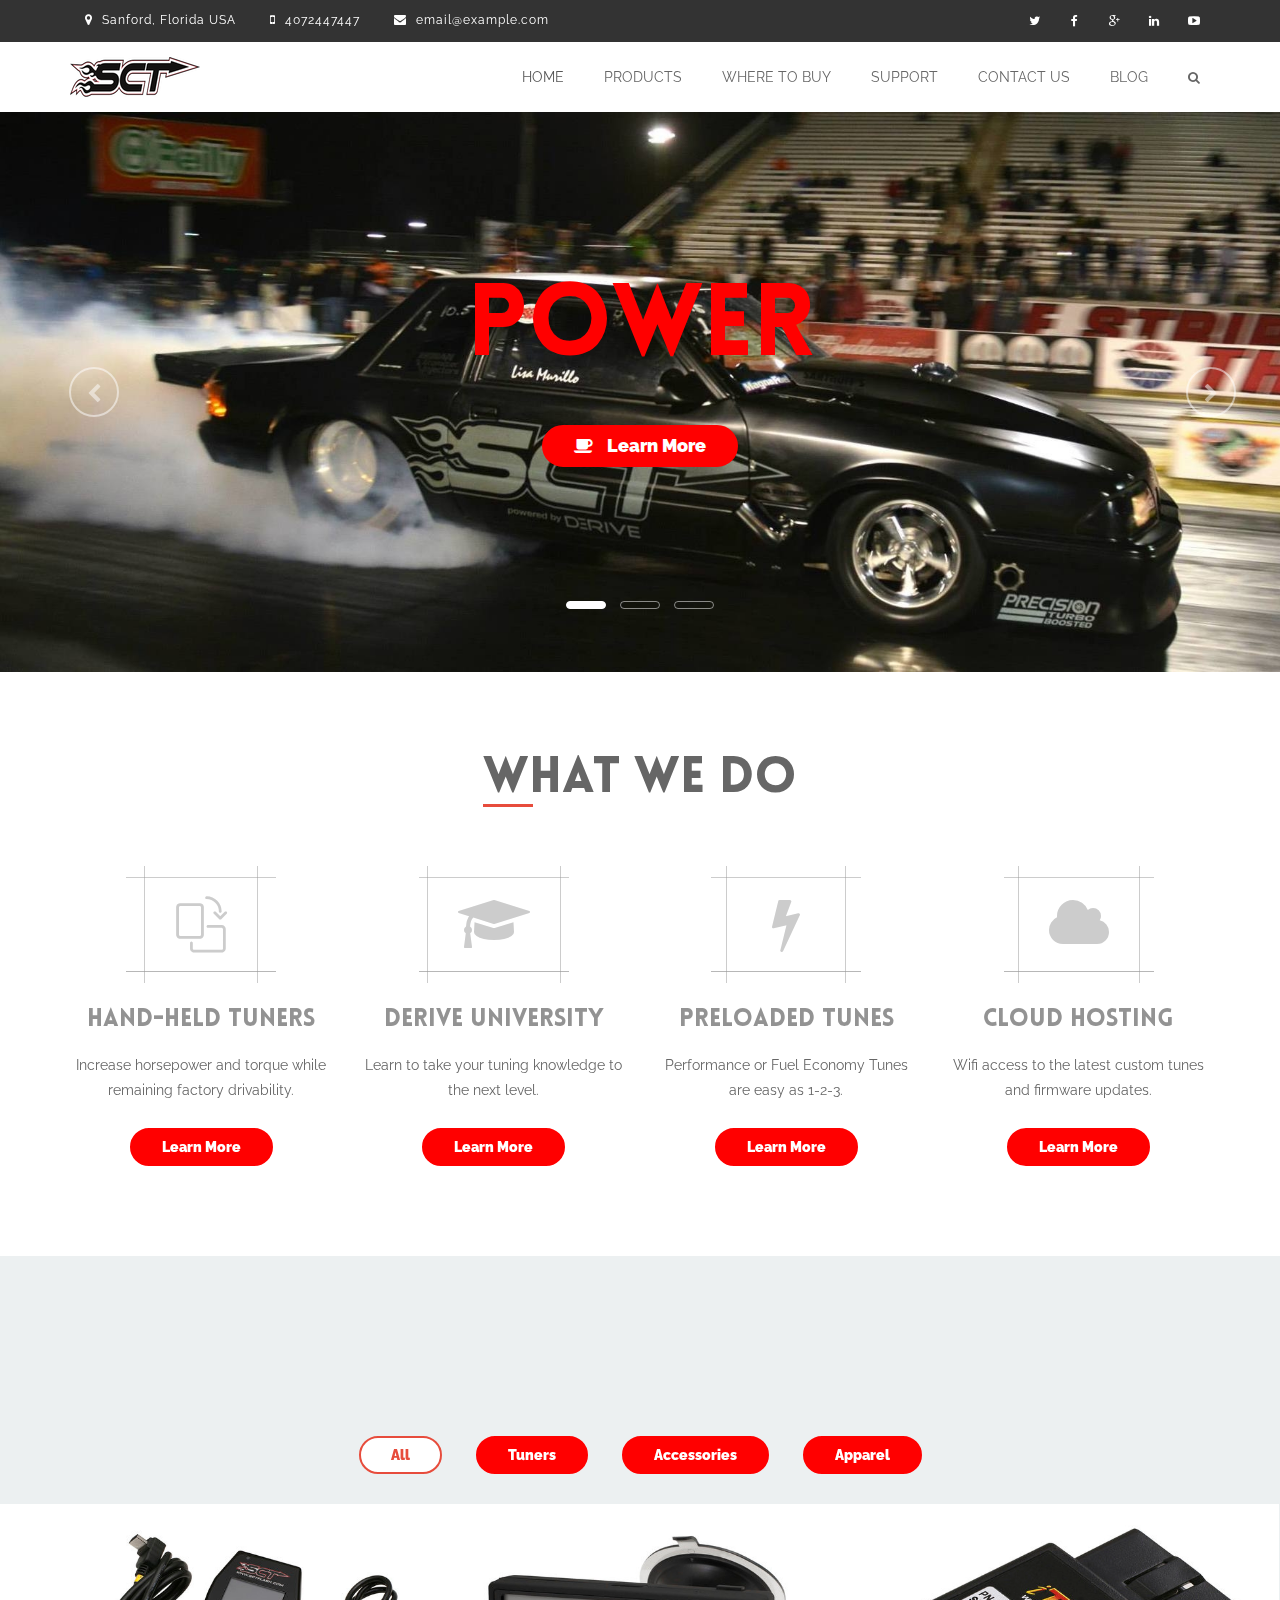
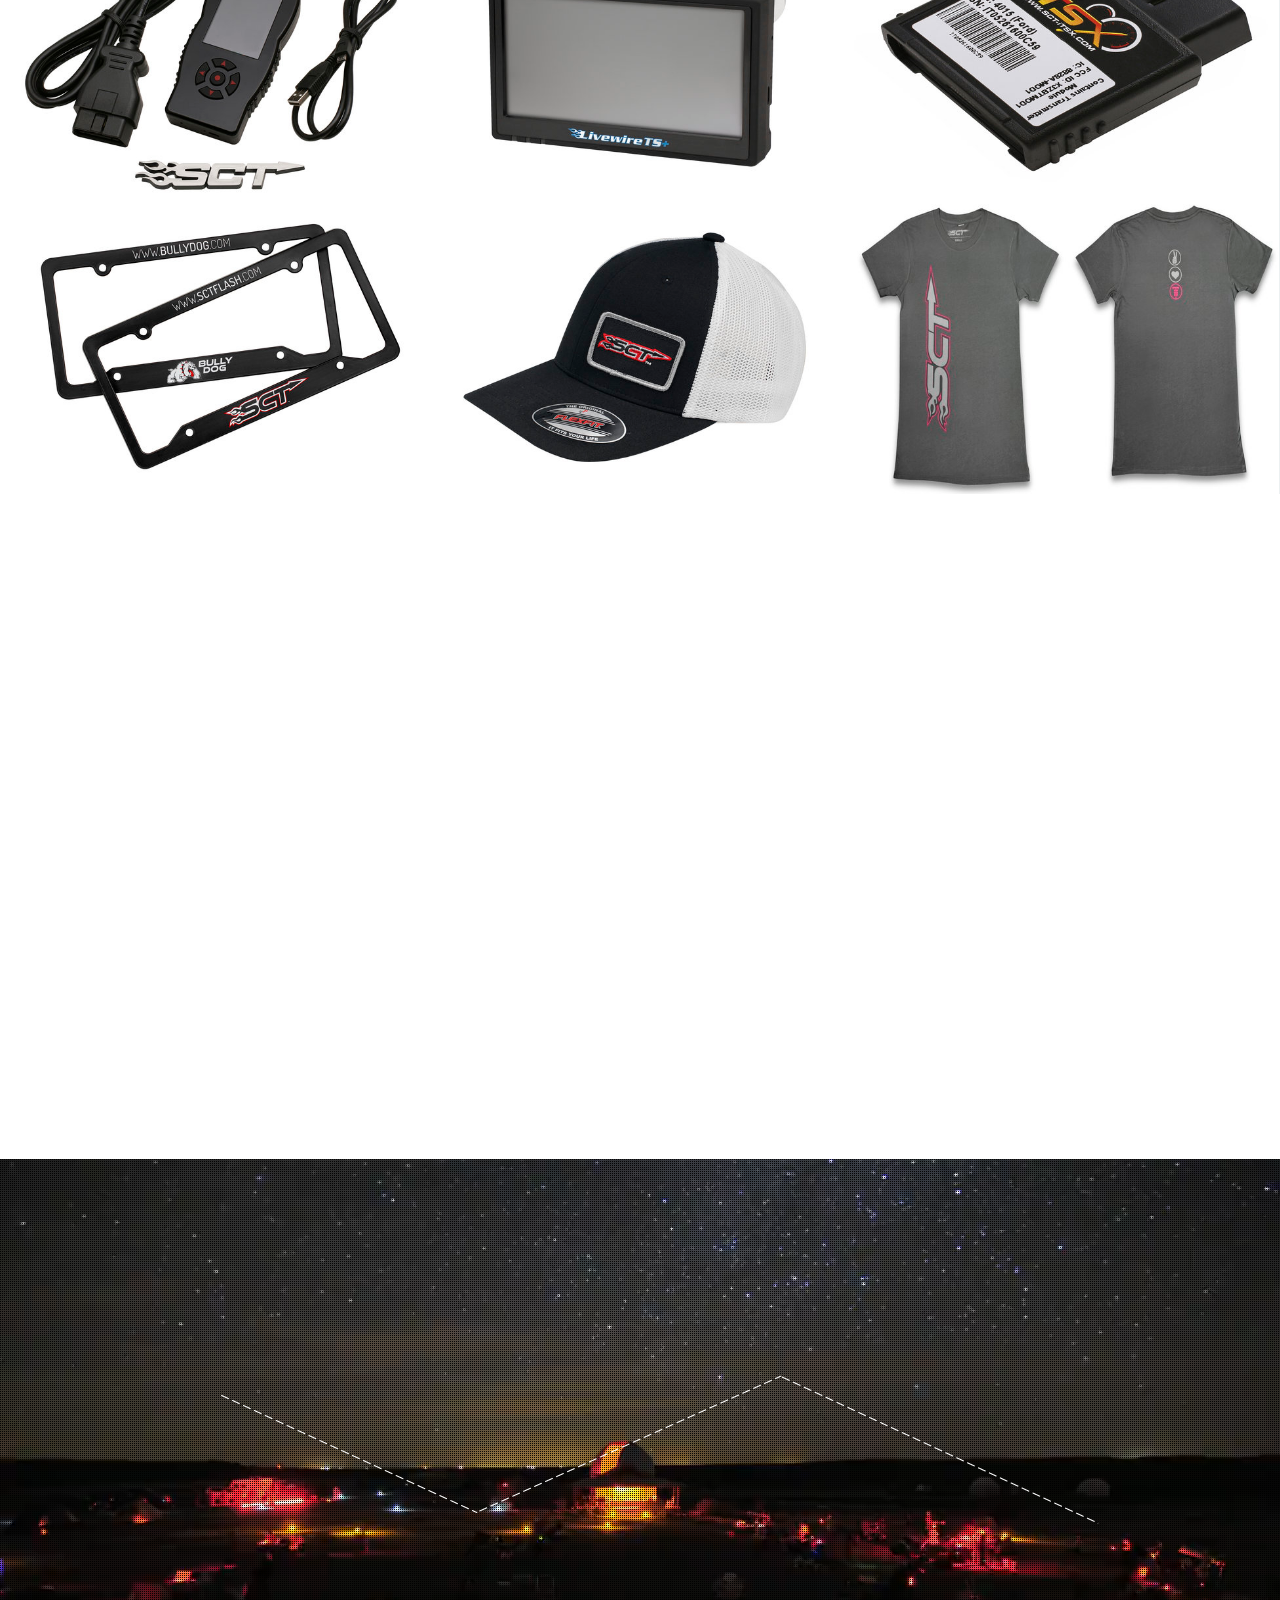
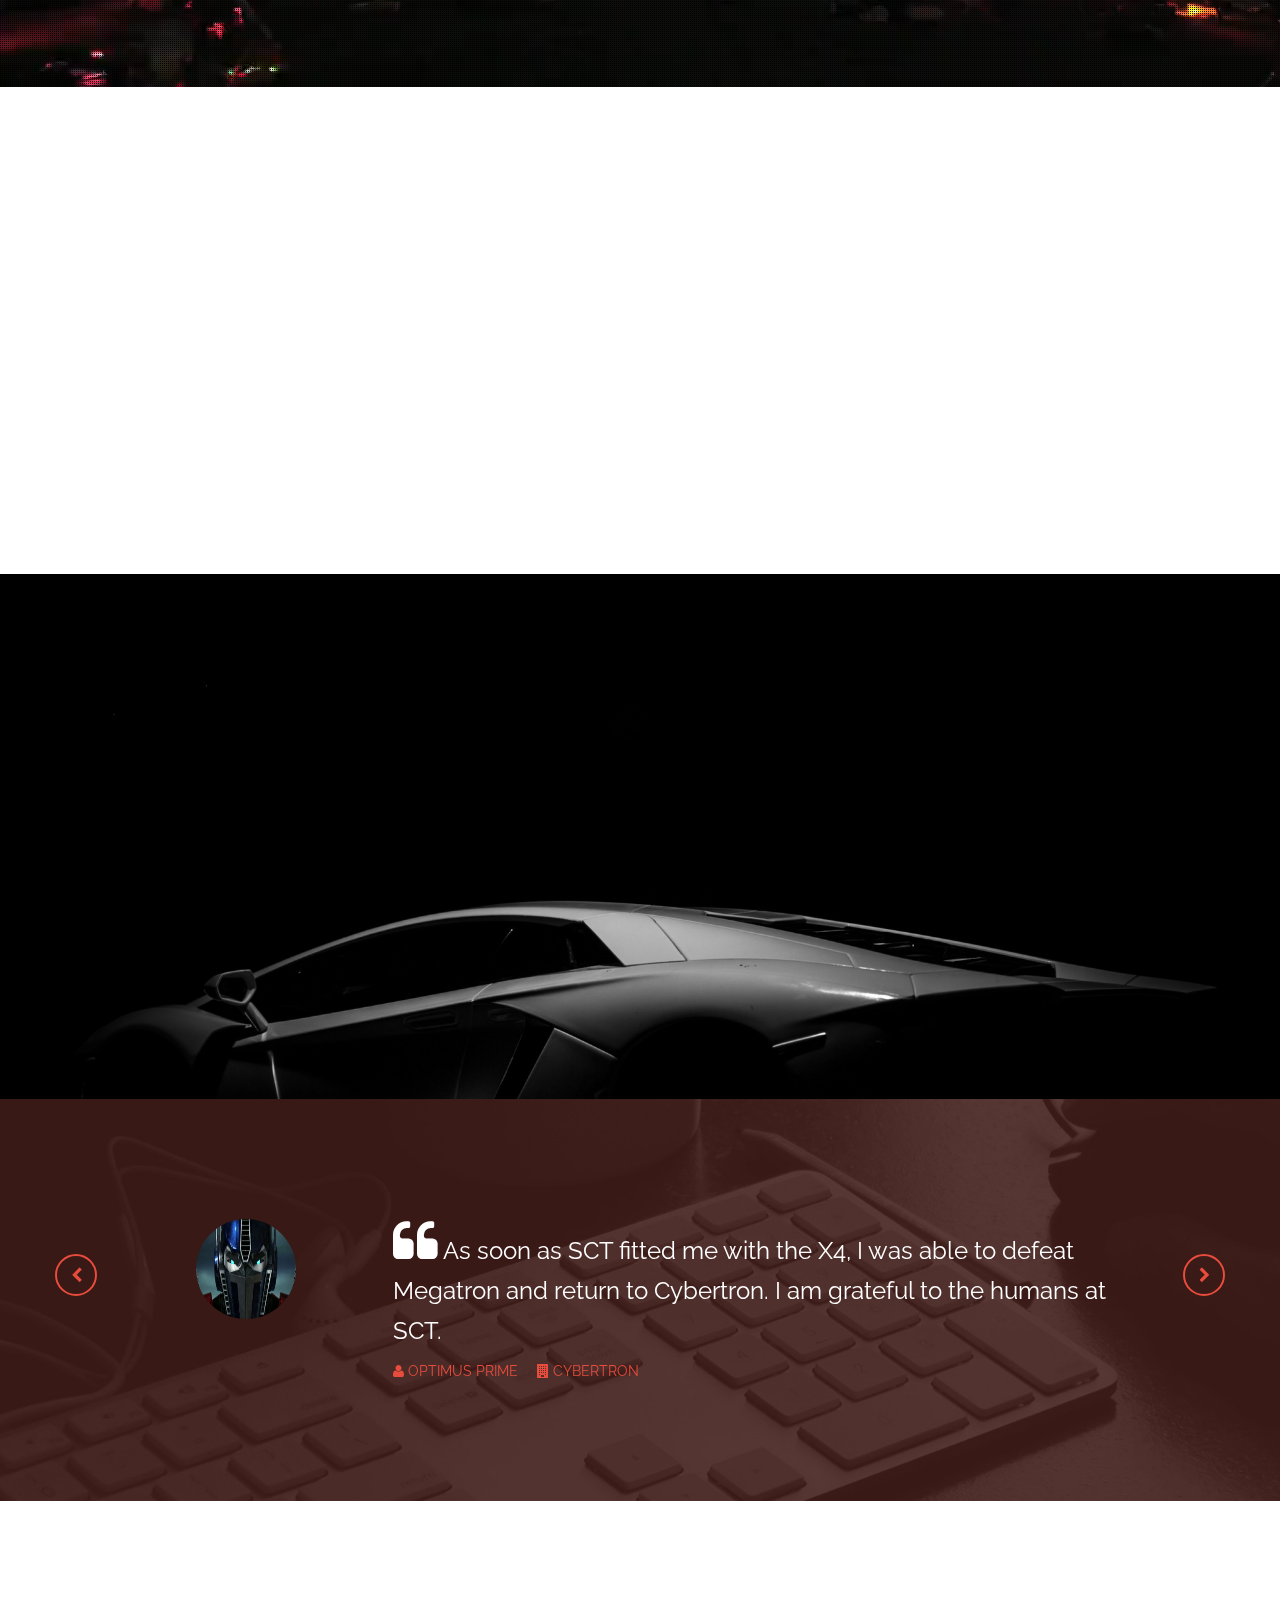
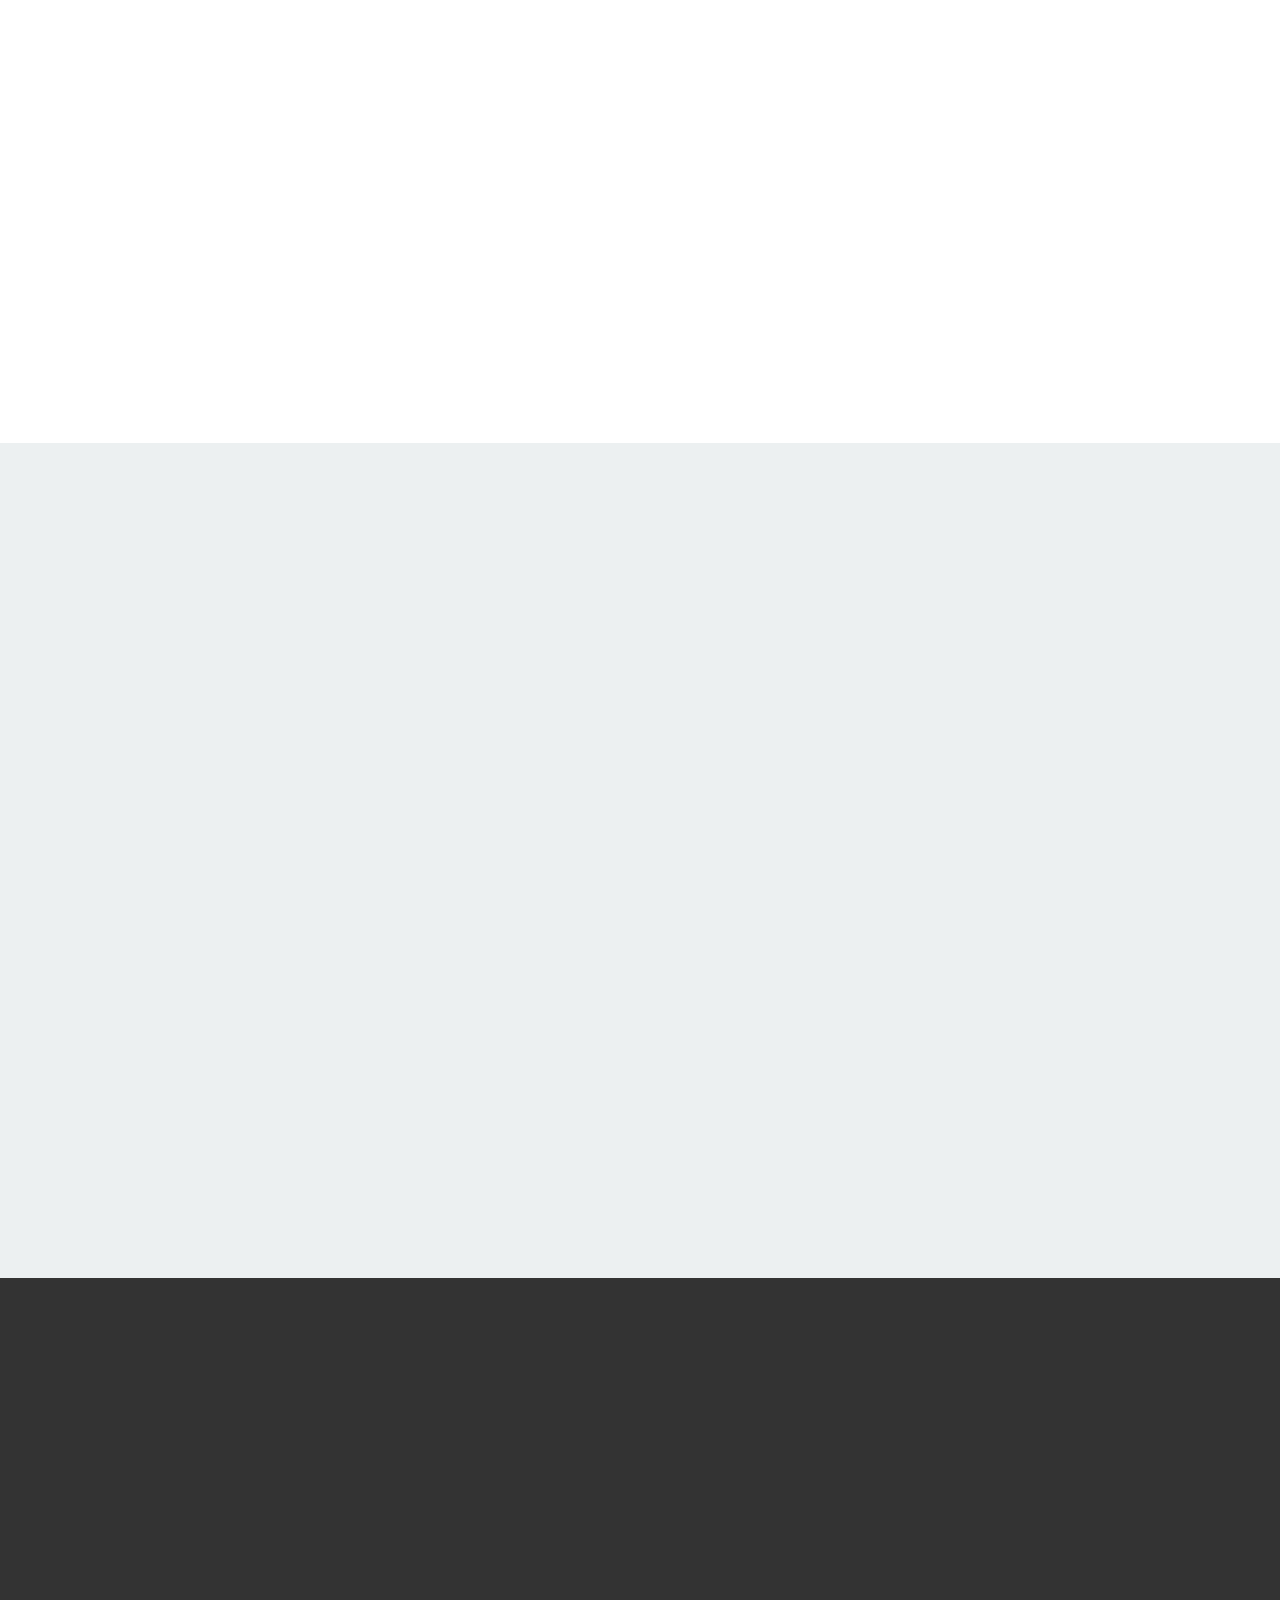
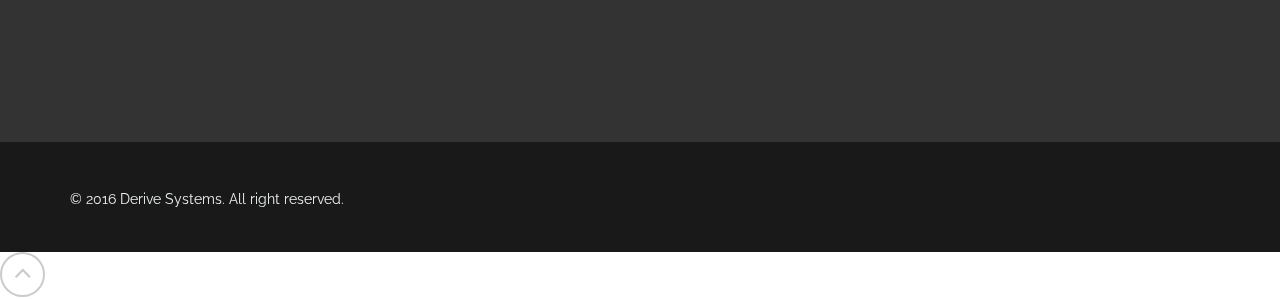
==== commit c3d32fa9: "loader back" ====
--- a/index.html
+++ b/index.html
@@ -1628,6 +1628,12 @@
     </div>
     <!-- ScrollTop Starts-->
 
+    <!-- Start Loader -->
+    <div id="loader">
+        <div class="square-spin">
+            <img src="images/preloader.gif" alt="">
+        </div>
+    </div>
 
 
 
